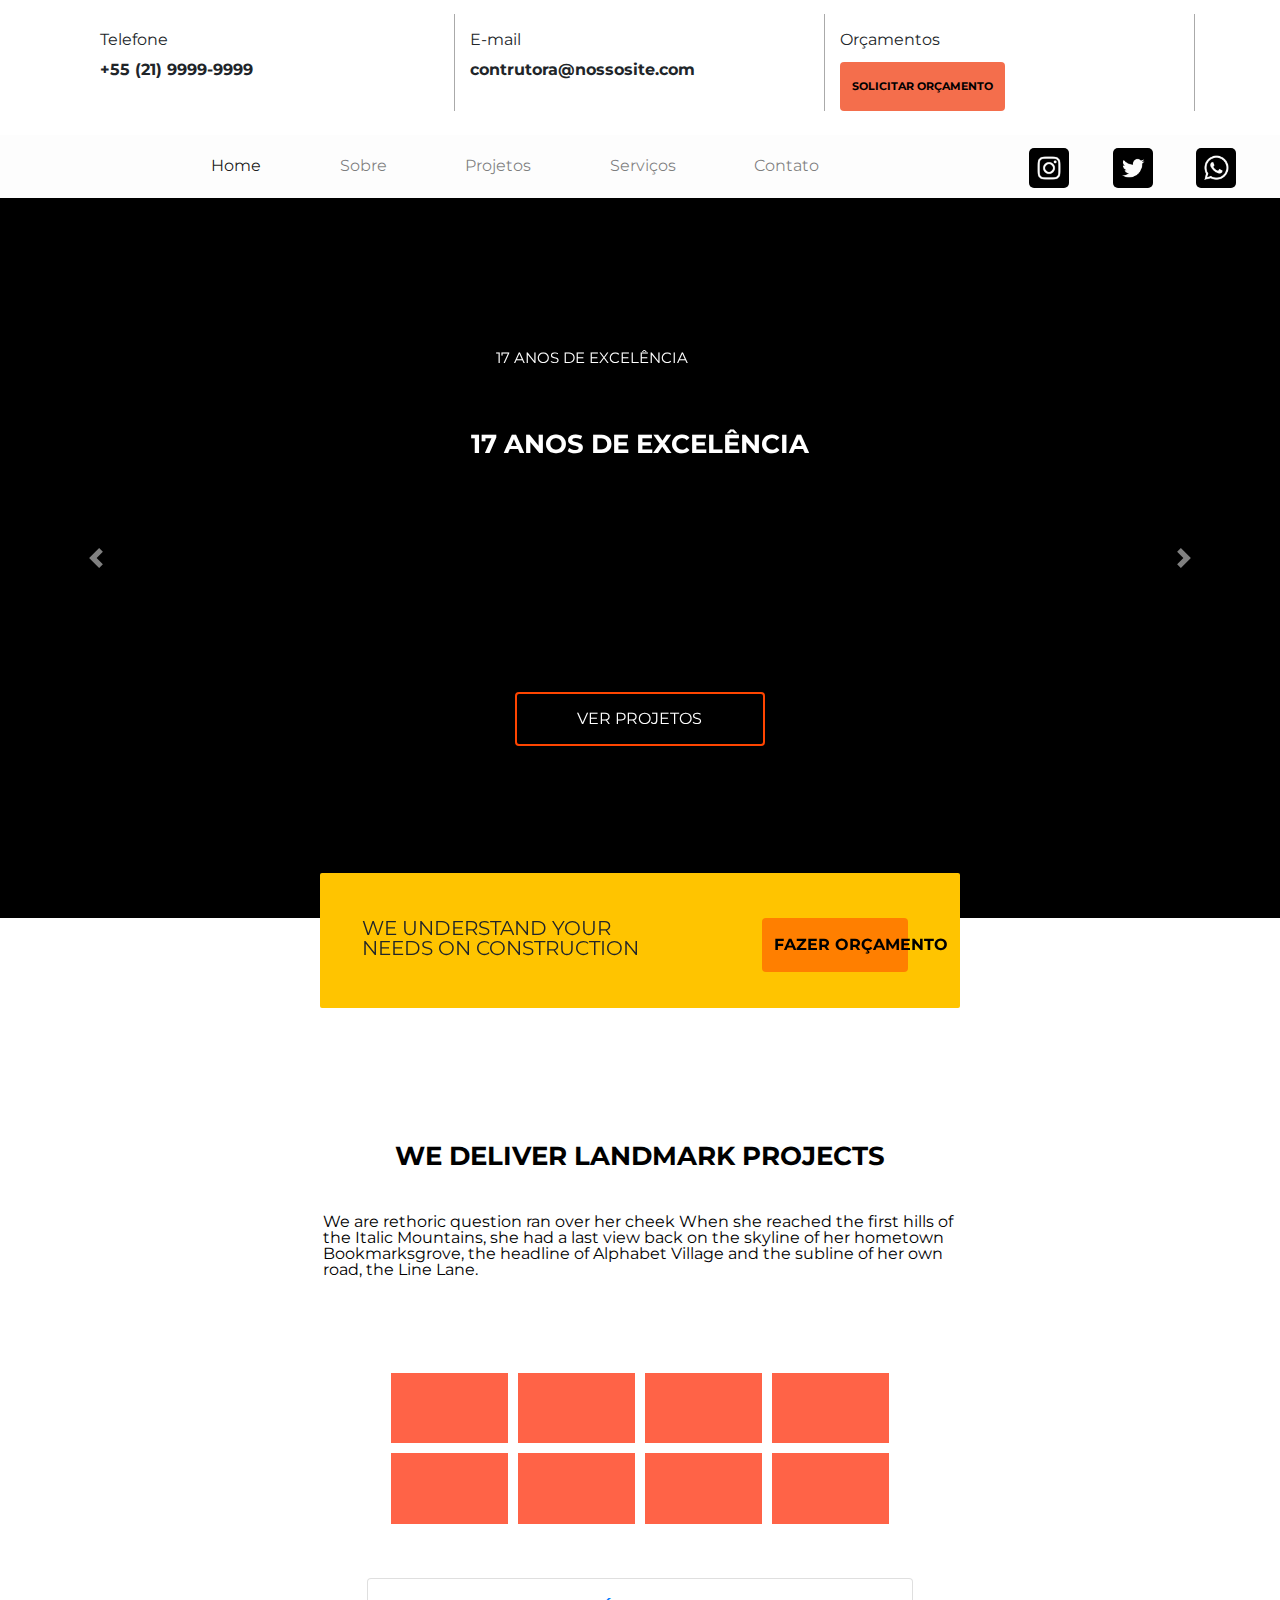
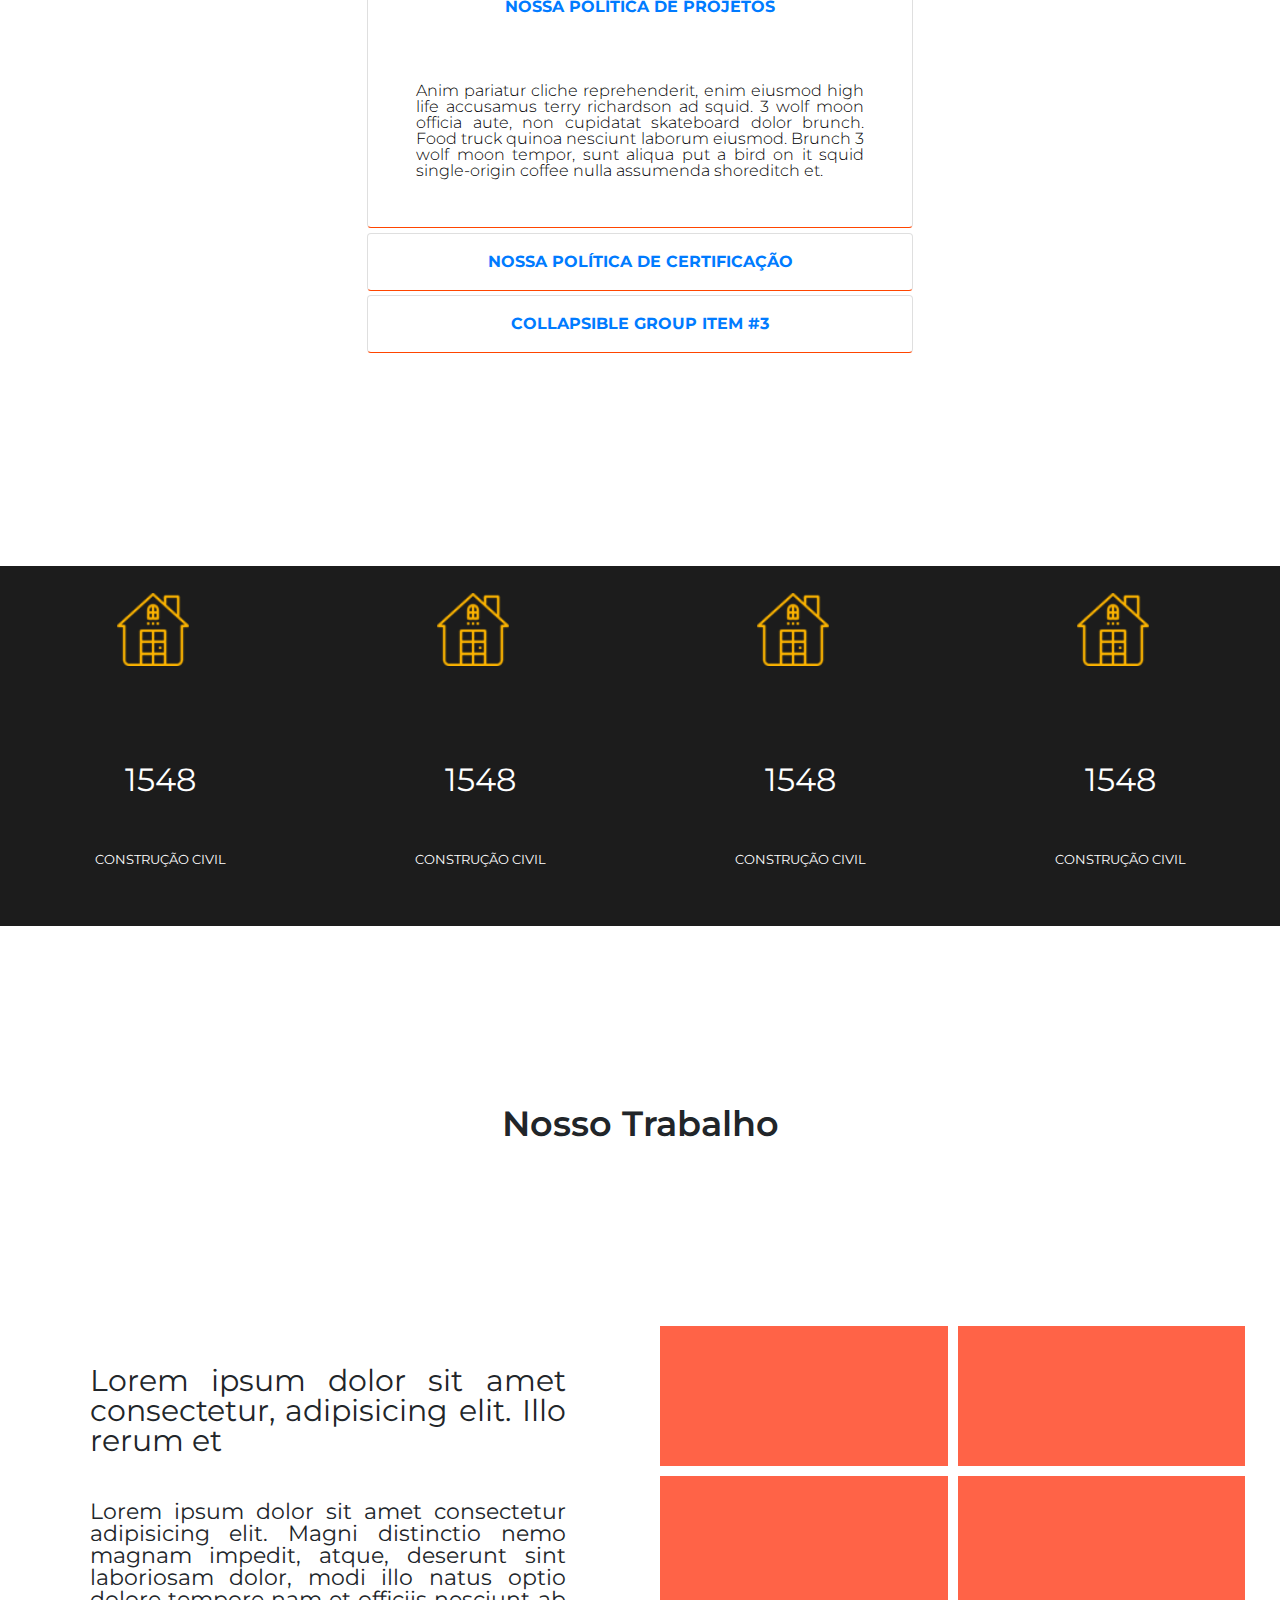
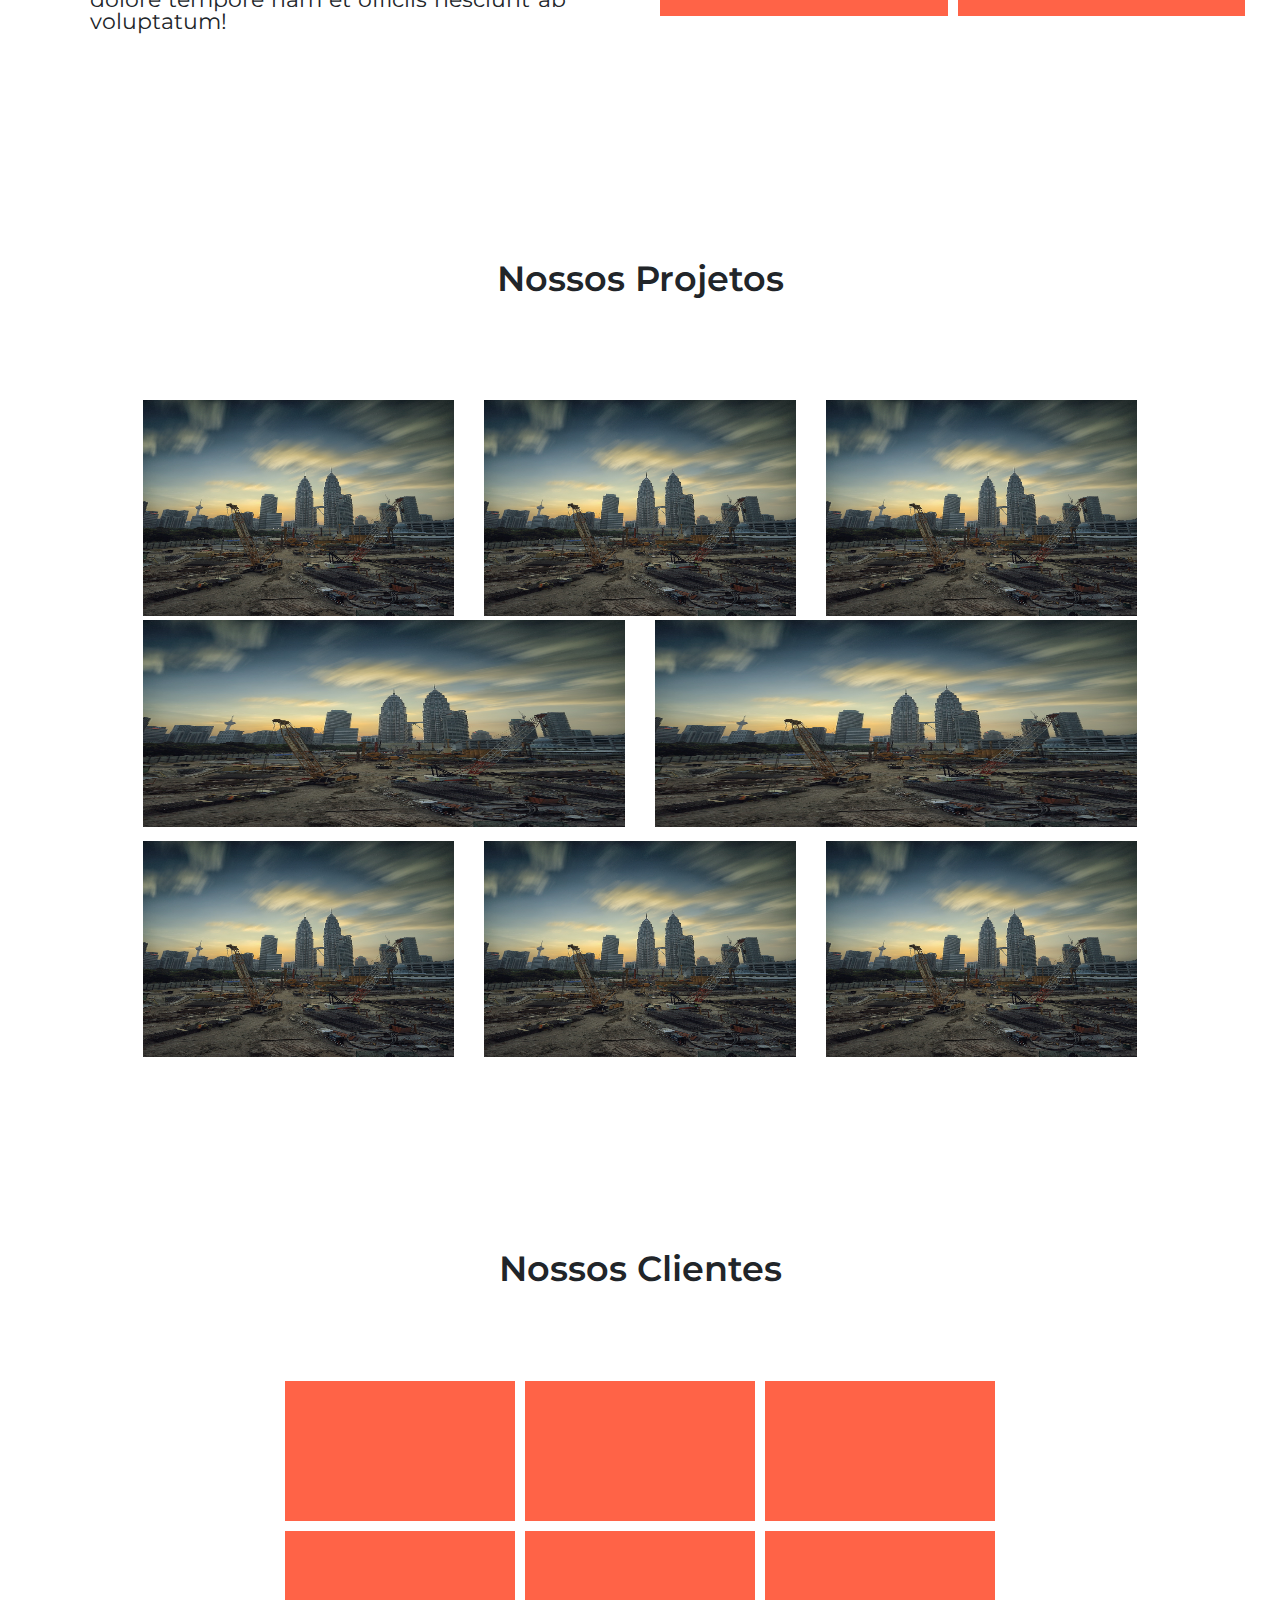
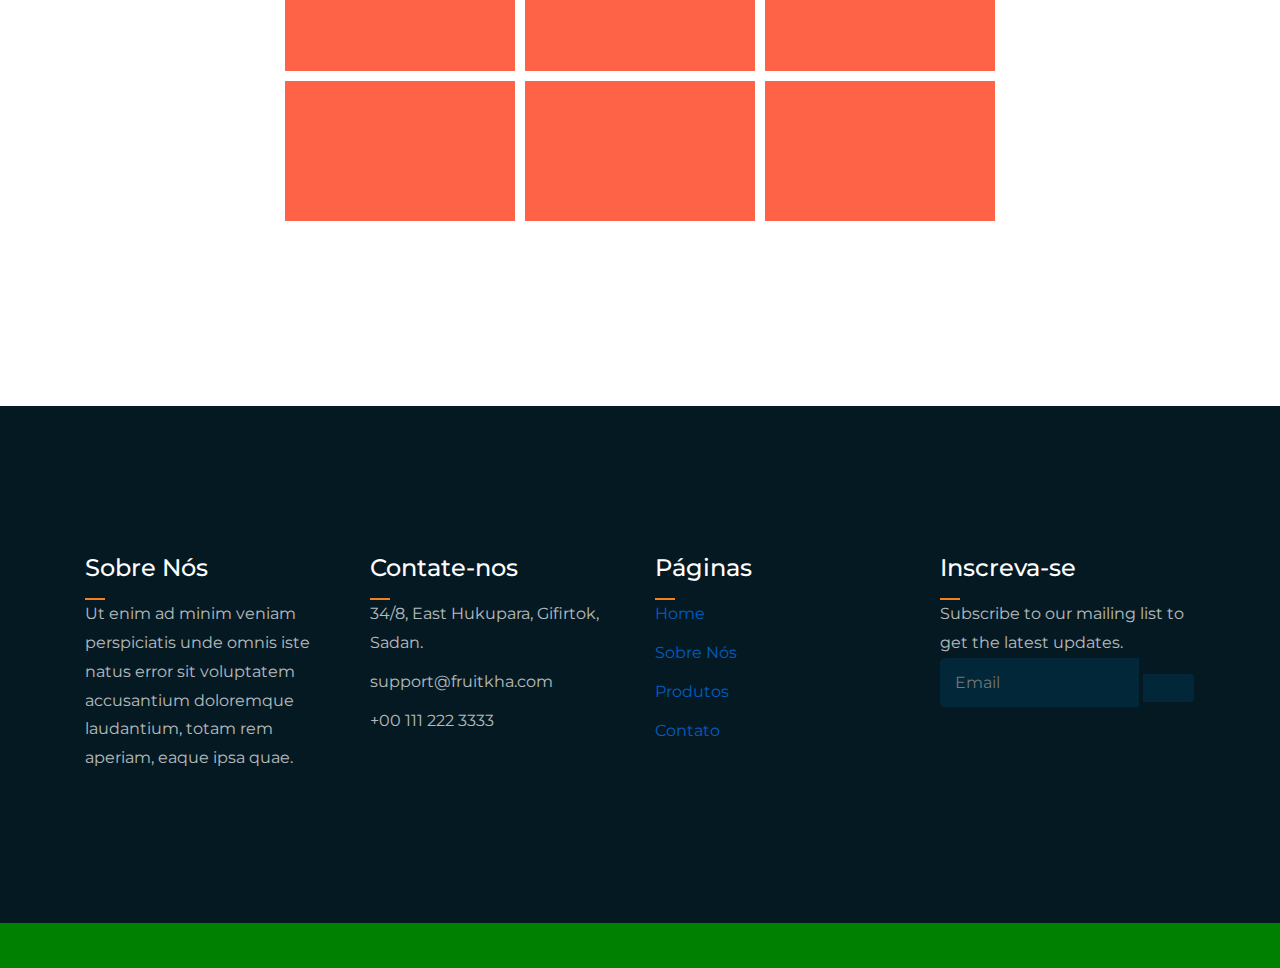
==== index.html @ b6933c5d "feat: grid work" ====
<!doctype html>
<html lang="en">
  <head>
    <!-- Required meta tags -->
    <meta charset="utf-8">
    <meta name="viewport" content="width=device-width, initial-scale=1, shrink-to-fit=no">

    <!-- Bootstrap CSS -->
    <link rel="stylesheet" href="https://cdn.jsdelivr.net/npm/bootstrap@4.0.0/dist/css/bootstrap.min.css" integrity="sha384-Gn5384xqQ1aoWXA+058RXPxPg6fy4IWvTNh0E263XmFcJlSAwiGgFAW/dAiS6JXm" crossorigin="anonymous">
    <link rel="stylesheet" href="./style.css">

    <title>Index</title>
  </head>
  <body>

    <!-- head -->
    <section id="head">
        <div class="container">
           <div class="col-lg-4"> 
                <div class="row">
                    <h4>Telefone</h4>
                </div>
                <div class="row">
                  <h5>+55 (21) 9999-9999</h5> 
                </div>
           </div>
            <div class="col-lg-4"> 
                <div class="row">
                    <h4>E-mail</h4>
                </div>
                <div class="row">
                   <h5>contrutora@nossosite.com</h5>
                </div>
            </div>
            <div class="col-lg-4"> 
                <div class="row">
                    <h4>Orçamentos</h4>
                </div>
                <div class="row">
                    <button type="button" class="btn btn-outline-danger">SOLICITAR ORÇAMENTO</button>
                </div>
            </div>
    </div>
    </section>

    <!-- navbar  -->
    <section id="navbar">
        <nav class="navbar navbar-expand-lg navbar-light ">
            <button class="navbar-toggler" type="button" data-toggle="collapse" data-target="#navbarTogglerDemo01" aria-controls="navbarTogglerDemo01" aria-expanded="false" aria-label="Toggle navigation">
              <span class="navbar-toggler-icon"></span>
            </button>
            <div class="collapse navbar-collapse" id="navbarTogglerDemo01">
              
              <ul class="navbar-nav mr-auto mt-2 mt-lg-0">
                <li class="nav-item active">
                  <a class="nav-link" href="#">Home <span class="sr-only">(current)</span></a>
                </li>
                <li class="nav-item">
                  <a class="nav-link" href="#">Sobre</a>
                </li>

                <li class="nav-item">
                    <a class="nav-link" href="#">Projetos</a>
                </li>

                <li class="nav-item">
                    <a class="nav-link" href="#">Serviços</a>
                </li>

                <li class="nav-item">
                    <a class="nav-link" href="#">Contato</a>
                </li>
                
              </ul>
                <ul class="redes">
                    <div class="col-4">
                        <img src="./instagram.png" alt="">
                    </div>
                    <div class="col-4">
                        <img src="./twitter.png" alt="">
                    </div>
                    <div class="col-4">
                        <img src="./whatsapp.png" alt="">
                    </div>
              </ul>
             
            </div>
          </nav>
    </section>

    <script src="./navbar-to-top.js"></script> 

    <!-- slider home -->
        <div id="carouselExampleControls" class="carousel slide" data-ride="carousel">
            <div class="carousel-inner">
              <div class="carousel-item active">
                <div class="container">
                    <div class="col-12">
                        <div class="text" data-aos="fade-right">
                            <h2>17 ANOS DE EXCELÊNCIA</h2>
                        </div>
                    </div>
                    <div class="col-12">
                        <div class="text">
                            <h1>17 ANOS DE EXCELÊNCIA</h1>
                        </div>
                    </div>
                    <div class="col-12">
                        <button type="button" class="btn btn-outline-danger">VER  PROJETOS</button>
                    </div>
                </div>
                <img class="d-block" src="./back-black.jpeg" alt="First slide">
                
              </div>
              <div class="carousel-item">
                
                <div class="container">
                    <div class="col-12">
                        <div class="text">
                            <h2>17 ANOS DE EXCELÊNCIA</h2>
                        </div>
                    </div>
                    <div class="col-12">
                        <div class="text">
                            <h1>17 ANOS DE EXCELÊNCIA</h1>
                        </div>
                    </div>
                    <div class="col-12">
                        <button type="button" class="btn btn-outline-danger">VER  PROJETOS</button>
                    </div>
                </div>
                <img class="d-block" src="./back-black.jpeg" alt="First slide">
              </div>
              <div class="carousel-item">
                
                <div class="container">
                    <div class="col-12">
                        <div class="text" data-aos="fade-right">
                            <h2>17 ANOS DE EXCELÊNCIA</h2>
                        </div>
                    </div>
                    <div class="col-12">
                        <div class="text" data-aos="fade-right">
                            <h1>17 ANOS DE EXCELÊNCIA</h1>
                        </div>
                    </div>
                    <div class="col-12">
                        <button type="button" class="btn btn-outline-danger">VER  PROJETOS</button>
                    </div>
                </div>
                <img class="d-block" src="./back-black.jpeg" alt="First slide">
                
                
                
              </div>
            </div>
            <a class="carousel-control-prev" href="#carouselExampleControls" role="button" data-slide="prev">
              <span class="carousel-control-prev-icon" aria-hidden="true"></span>
              <span class="sr-only">Previous</span>
            </a>
            <a class="carousel-control-next" href="#carouselExampleControls" role="button" data-slide="next">
              <span class="carousel-control-next-icon" aria-hidden="true"></span>
              <span class="sr-only">Next</span>
            </a>

            <div class="container-md">
                <div class="col-8">
                    <h3>WE UNDERSTAND YOUR NEEDS ON CONSTRUCTION</h3>
                </div>
                <div class="col-4">
                    <button type="button" class="btn btn-outline-danger">FAZER ORÇAMENTO</button>
                </div>
            </div>
        </div>

    <!-- about company -->
    <section id="about-company">

        <div class="container">
            <div class="container-md">
                <div class="col-12">
                    <h2>WE DELIVER LANDMARK PROJECTS</h2>
                </div>
                <div class="col-12">
                    <h4>We are rethoric question ran over her cheek When she reached the first
                         hills of the Italic Mountains, she had a last view back on the skyline 
                         of her hometown Bookmarksgrove, the headline of Alphabet Village and the 
                         subline of her own road, the Line Lane.</h4>
                </div>

                <div class="col-12">
                    <div>
                        <section class="grid grid-template-rows-1">
                            <div class="item">
                                <h2>Lorem Ipsum</h2>
                            </div>
                            <div class="item">
                               
                            </div>
                            <div class="item">
                               
                            </div>
                            <div class="item">
                               
                            </div>
                            <div class="item">
                               
                            </div>
                            <div class="item">
                               
                            </div>
                            <div class="item">
                               
                            </div>
                            <div class="item">
                               
                            </div>
    
                        </section>
                        </div>
                </div>
            </div>
            <div class="row">
                <div class="col-lg-9 mx-auto">
                  
                  <div id="accordionExample" class="accordion shadow">
            
                    <div class="card">
                      <div id="headingOne" class="card-header shadow-sm border-0">
                        <h6 class="mb-0 font-weight-bold"><a href="#" data-toggle="collapse" data-target="#collapseOne" aria-expanded="true" aria-controls="collapseOne" class="d-block position-relative text-uppercase collapsible-link py-2">Nossa Política de Projetos</a></h6>
                      </div>
                      <div id="collapseOne" aria-labelledby="headingOne" data-parent="#accordionExample" class="collapse show">
                        <div class="card-body p-5">
                          <p class="font-weight-light m-0">Anim pariatur cliche reprehenderit, enim eiusmod high life accusamus terry richardson ad squid. 3 wolf moon officia aute, non cupidatat skateboard dolor brunch. Food truck quinoa nesciunt laborum eiusmod. Brunch 3 wolf moon tempor, sunt aliqua put a bird on it squid single-origin coffee nulla assumenda shoreditch et.</p>
                        </div>
                      </div>
                    </div>
            
                    
                    <div class="card">
                      <div id="headingTwo" class="card-header shadow-sm border-0">
                        <h6 class="mb-0 font-weight-bold"><a href="#" data-toggle="collapse" data-target="#collapseTwo" aria-expanded="false" aria-controls="collapseTwo" class="d-block position-relative collapsed  text-uppercase collapsible-link py-2">Nossa Política de Certificação</a></h6>
                      </div>
                      <div id="collapseTwo" aria-labelledby="headingTwo" data-parent="#accordionExample" class="collapse">
                        <div class="card-body p-5">
                          <p class="font-weight-light m-0">Anim pariatur cliche reprehenderit, enim eiusmod high life accusamus terry richardson ad squid. 3 wolf moon officia aute, non cupidatat skateboard dolor brunch. Food truck quinoa nesciunt laborum eiusmod. Brunch 3 wolf moon tempor, sunt aliqua put a bird on it squid single-origin coffee nulla assumenda shoreditch et.</p>
                        </div>
                      </div>
                    </div>
            
                    
                    <div class="card">
                      <div id="headingThree" class="card-header shadow-sm border-0">
                        <h6 class="mb-0 font-weight-bold"><a href="#" data-toggle="collapse" data-target="#collapseThree" aria-expanded="false" aria-controls="collapseThree" class="d-block position-relative collapsed  text-uppercase collapsible-link py-2">Collapsible Group Item #3</a></h6>
                      </div>
                      <div id="collapseThree" aria-labelledby="headingThree" data-parent="#accordionExample" class="collapse">
                        <div class="card-body p-5">
                          <p class="font-weight-light m-0">Anim pariatur cliche reprehenderit, enim eiusmod high life accusamus terry richardson ad squid. 3 wolf moon officia aute, non cupidatat skateboard dolor brunch. Food truck quinoa nesciunt laborum eiusmod. Brunch 3 wolf moon tempor, sunt aliqua put a bird on it squid single-origin coffee nulla assumenda shoreditch et.</p>
                        </div>
                      </div>
                    </div>
            
                  </div>
                </div>
        </div>
    </section>

    <!-- numbers of projects -->
    <section id="number-projects">
        <div class="col-3">
            <div class="imagem">
                <img src="./fact1.png" alt="">
            </div>
            <div class="row">
                <h2>1548</h2>
            </div>
            <div class="row">
                <h3>CONSTRUÇÃO CIVIL</h3>
            </div>
        </div>
        <div class="col-3">
            <div class="imagem">
                <img src="./fact1.png" alt="">
            </div>
            <div class="row">
                <h2>1548</h2>
            </div>
            <div class="row">
                <h3>CONSTRUÇÃO CIVIL</h3>
            </div>
        </div>
        <div class="col-3">
            <div class="imagem">
                <img src="./fact1.png" alt="">
            </div>
            <div class="row">
                <h2>1548</h2>
            </div>
            <div class="row">
                <h3>CONSTRUÇÃO CIVIL</h3>
            </div>
        </div>
        <div class="col-3">
            <div class="imagem">
                <img src="./fact1.png" alt="">
            </div>
            <div class="row">
                <h2>1548</h2>
            </div>
            <div class="row">
                <h3>CONSTRUÇÃO CIVIL</h3>
            </div>
        </div>
    </section>

     <!-- our work -->
     <section id="work">
        <div class="title text-center">
            <h2>Nosso Trabalho</h2>
        </div>
        
        <div class="col-12">
            <div class="col-6">
                <h2>Lorem ipsum dolor sit amet consectetur, adipisicing elit. Illo rerum et</h2>
                <h3>Lorem ipsum dolor sit amet consectetur adipisicing elit. Magni distinctio nemo magnam impedit, atque, deserunt sint laboriosam dolor, modi illo natus optio dolore tempore nam et officiis nesciunt ab voluptatum!</h3>
            </div>
            <div class="col-6">
                <div>
                    <section class="grid grid-template-rows-1">
                        <div class="item"></div>
                        <div class="item"></div>
                        <div class="item"></div>
                        <div class="item"></div>

                    </section>
                    </div>
        
            </div>
            
        </div>

    </section>

     <!-- portfolio projects -->
     <section id="portfolio-projects">
        <div class="title text-center">
            <h2>Nossos Projetos</h2>
        </div>
        <div class="container-md-12">
            <div class="box">
                <div class="col-4">
                    <img src="./construcao-3.jpg" alt="">
                </div>
                <div class="col-4"><img src="./construcao-3.jpg" alt=""></div>
                <div class="col-4"><img src="./construcao-3.jpg" alt=""></div>
            </div>
            <div class="box">
                <div class="col-6">
                    <img src="./construcao-3.jpg" alt="">
                </div>
                <div class="col-6">
                    <img src="./construcao-3.jpg" alt="">
                </div>
            </div>
            <div class="box">
                <div class="col-4"><img src="./construcao-3.jpg" alt=""></div>
                <div class="col-4"><img src="./construcao-3.jpg" alt=""></div>
                <div class="col-4"><img src="./construcao-3.jpg" alt=""></div>
            </div>
        </div>
    </section>

    <!-- clients -->
    <section id="clients">
        <div class="title text-center">
            <h2>Nossos Clientes</h2>    
        </div>
       
        <div>
            <section class="grid grid-template-rows-1">
                <div class="item"></div>
                <div class="item"></div>
                <div class="item"></div>
                <div class="item"></div>
                <div class="item"></div>
                <div class="item"></div>
                <div class="item"></div>
                <div class="item"></div>
                <div class="item"></div>
            </section>
            </div>

    </section>

    <!-- footer -->
    <div class="footer-area">
		<div class="container">
			<div class="row">
				<div class="col-lg-3 col-md-6">
					<div class="footer-box about-widget">
						<h2 class="widget-title">Sobre Nós</h2>
						<p>Ut enim ad minim veniam perspiciatis unde omnis iste natus error sit voluptatem accusantium doloremque laudantium, totam rem aperiam, eaque ipsa quae.</p>
					</div>
				</div>
				<div class="col-lg-3 col-md-6">
					<div class="footer-box get-in-touch">
						<h2 class="widget-title">Contate-nos</h2>
						<ul>
							<li>34/8, East Hukupara, Gifirtok, Sadan.</li>
							<li>support@fruitkha.com</li>
							<li>+00 111 222 3333</li>
						</ul>
					</div>
				</div>
				<div class="col-lg-3 col-md-6">
					<div class="footer-box pages">
						<h2 class="widget-title">Páginas</h2>
						<ul>
							<li><a href="index.html">Home</a></li>
							<li><a href="about.html">Sobre Nós</a></li>
							<li><a href="services.html">Produtos</a></li>
							<li><a href="contact.html">Contato</a></li>
						</ul>
					</div>
				</div>
				<div class="col-lg-3 col-md-6">
					<div class="footer-box subscribe">
						<h2 class="widget-title">Inscreva-se</h2>
						<p>Subscribe to our mailing list to get the latest updates.</p>
						<form action="index.html">
							<input type="email" placeholder="Email">
							<button type="submit"><i class="fas fa-paper-plane"></i></button>
						</form>
					</div>
				</div>
			</div>
		</div>
	</div>

    <!-- copyright -->
    <section id="copyright">

    </section>


    <script src="https://code.jquery.com/jquery-3.2.1.slim.min.js" integrity="sha384-KJ3o2DKtIkvYIK3UENzmM7KCkRr/rE9/Qpg6aAZGJwFDMVNA/GpGFF93hXpG5KkN" crossorigin="anonymous"></script>
    <script src="https://cdn.jsdelivr.net/npm/popper.js@1.12.9/dist/umd/popper.min.js" integrity="sha384-ApNbgh9B+Y1QKtv3Rn7W3mgPxhU9K/ScQsAP7hUibX39j7fakFPskvXusvfa0b4Q" crossorigin="anonymous"></script>
    <script src="https://cdn.jsdelivr.net/npm/bootstrap@4.0.0/dist/js/bootstrap.min.js" integrity="sha384-JZR6Spejh4U02d8jOt6vLEHfe/JQGiRRSQQxSfFWpi1MquVdAyjUar5+76PVCmYl" crossorigin="anonymous"></script>
  </body>
</html>
---- style.css ----
@import url('https://fonts.googleapis.com/css2?family=Montserrat:ital,wght@0,100;0,200;0,300;0,400;1,100;1,300&display=swap');

html, body, div, span, applet, object, iframe,
h1, h2, h3, h4, h5, h6, p, blockquote, pre,
a, abbr, acronym, address, big, cite, code,
del, dfn, em, img, ins, kbd, q, s, samp,
small, strike, b, sub, sup, tt, var,
b, u, i, center,
dl, dt, dd, ol, ul, li,
fieldset, form, label, legend,
table, caption, tbody, tfoot, thead, tr, th, td,
article, aside, canvas, details, embed,
figure, figcaption, footer, header, hgroup,
menu, nav, output, ruby, section, summary,
time, mark, audio, video {
	margin: 0;
	padding: 0;
	border: 0;
	font-size: 100%;
	font: inherit;
	vertical-align: baseline;
}
/* HTML5 display-role reset for older browsers */
article, aside, details, figcaption, figure,
footer, header, hgroup, menu, nav, section {
	display: block;
}
body {
    max-width: 100%;
	line-height: 1;
    font-family: 'Montserrat', sans-serif;
}
ol, ul {
	list-style: none;
}
blockquote, q {
	quotes: none;
}
blockquote:before, blockquote:after,
q:before, q:after {
	content: '';
	content: none;
}
table {
	border-collapse: collapse;
	border-spacing: 0;
}


/* HEAD */

#head {
    width: 100%;
    height: 15vh;
    background-color:white;
}
#head .container {
    width: 90%;
    height: 90%;

    position: relative;
    display: flex;
    
    margin-top: auto;
    margin-bottom: auto;
    margin-left: auto;
    margin-right: auto;

}
#head .container .col-lg-4 {
    text-align: center;
    display: inline-block;
    height: 80%;

    margin-top: 1.5vh;
    margin-bottom: 1.5vh;


    border-right: .1px solid rgba(3, 3, 3, 0.336);
}
#head .container .col-lg-4 .row {
    width: 100%;
    height: 50%;

    margin-left: auto;
    margin-right: auto;

}
#head .container .col-lg-4 .row h4{
    margin-top: 2vh;
}
#head .container .col-lg-4 .row h5{
    font-weight: bolder;
}
#head .container .col-lg-4 .row .btn{

    width:auto;
    font-size: 70%;
    background-color: rgba(240, 64, 20, 0.76);
    border: none;
    color: black;
    font-weight: bolder;
}
#head .container .col-lg-4 .row .btn:hover{

    background-color: rgba(240, 64, 20, 0.932);
    color: black;
}

@media (max-width:550px) {
    #head {
        height: 40vh;


    }
    #head .container {
        width: 100%;
        height: auto;
        display: inline-block;
        
        margin-left: 0vh;
        margin-right: 0vh;

    
    }
    #head .container .col-lg-4 {
        height: 60%;
        width: 90%;
        border: none;
        text-align: center;
        border-bottom: .5px solid rgba(0, 0, 0, 0.507) ;
    }
    #head .container .col-lg-4 .row h4{
        font-size: 16px;
    }
    #head .container .col-lg-4 .row h5{
        font-size: 14px;
        margin-top: 2vh;
        margin-bottom: 1vh;
    }
    #head .container .col-lg-4 .row .btn{
        margin-top: 2vh;
        margin-bottom: 2vh;
        font-size: 10px;

    }
}

/* END HEAD*/

/* NAVBAR*/

#navbar {
    width: 100%;
    height: 7vh;
    background-color: rgba(253, 253, 253, 0.945);
}

#navbar .navbar-nav {
    width: 50%;
    margin-left: auto;
    margin-right: auto;
    justify-content: space-between;
}

#navbar .collapse .redes {
    width: 20%;
    height: 5vh;
    cursor: pointer;
    display: flex;
}
#navbar .collapse .redes .col-4 {

    height: 5vh;

}
#navbar .collapse .redes .col-4 img {

    width: 40px;
    height: 40px;
    border-radius: 5px;
    margin-top: .5vh;
}
#navbar .collapse .redes .col-4 .nav-item ul  {

    font-weight: bolder;
    color: pink;
}


@media (max-width: 990px) {
    
    #navbar {
        width: 100%;
        height: 5vh;
        margin-top: 0vh;
    }
    #navbar .navbar-nav {
        width: 100%;
        height: 85vh;
        text-align: center;
        border-radius: 15px;
        background-color: rgba(0, 0, 0, 0.836);
        
    }
    #navbar .collapse .redes {
        width: 80%;
        margin-left: auto;
        margin-right: auto;
        margin-top: -2vh;
        border-radius: 5px;
        background-color: rgba(231, 65, 23, 0.63);
        color: white;
    }
    #navbar .collapse .redes img {
        margin-left: 2vh;
    }
    #navbar .collapse .nav-item a {
        margin-top: 4vh;
        margin-bottom: 2vh;
        color: white;
    }
}

/* END NAVBAR*/

/* SLIDER HOME */


#carouselExampleControls {
    width: 100%;
    height: 80vh;
    margin-top: 0vh;


}
#carouselExampleControls .container-md {
    width: 50%;
    height: 15vh;
    margin-top: -5vh;
    margin-left: 25%;
    margin-right: auto;
    display: flex;

    border-radius: 2px;
    position: absolute;
    background-color: rgb(255, 196, 0);

}
#carouselExampleControls .container-md .col-8 h3{
    width: 80%;
    margin-top: 5vh;
    margin-left: 3vh;
    font-size: 20px;

}
#carouselExampleControls .carousel-inner {
    background-color: black;
}

#carouselExampleControls .carousel-inner .carousel-item {

    width: 100%;
    height: 80vh;
    background-color: rgba(0, 0, 0, 0.863);


}

#carouselExampleControls .carousel-inner .carousel-item img {
    width: 100%;
    height: 80vh;
    opacity: .5;
    z-index: 1;
}
#carouselExampleControls .carousel-inner .carousel-item .container {
    

    width: 90%;
    height: 35vh;
    margin-left: 5%;
    margin-right:5%;
    margin-top: 15vh;
    z-index: 2;

    display: inline;



}

#carouselExampleControls .carousel-inner .carousel-item .container .col-12 {
    height: 30%;
    width: 100%;

    margin-left: 0vh;
    margin-right: 0vh;

    border: 1px solid transparent;
    position: static;



}
#carouselExampleControls .carousel-inner .carousel-item .container .col-12 .text { 
    width: 100%;
    height: 100%;
    text-align: center;
    margin-left: 0%;
    margin-right: 0%;


}
#carouselExampleControls .carousel-inner .carousel-item .container .col-12 .text h2 { 
    font-size: 1.2vw;
    color: white;
    width: 90%;
    margin-left: 0%;

    text-align: center;
    margin-top: 15vh;
    position: absolute;
}
#carouselExampleControls .carousel-inner .carousel-item .container .col-12 .text h1 { 
    font-size: 2vw;
    color: white;
    font-weight: bolder;
    text-align: center;
    animation: fadeInLeft .8s;
}
#carouselExampleControls .carousel-inner .carousel-item .container .col-12 .btn { 
    
    width: 20%;
    height: 6vh;
    margin-left: 40%;
    margin-right: 40%;
    margin-top: 5vh;
    background-color: transparent;
    border: 2px solid orangered;
    color: rgb(255, 255, 255);
}
#carouselExampleControls .col-4 .btn { 
    
    width: 80%;
    height: 6vh;
    margin-left: 0%;
    margin-top: 5vh;
    background-color: rgba(255, 68, 0, 0.534);
    border: none;
    color: rgb(0, 0, 0);
    font-weight: bolder;
}
#carouselExampleControls .col-4 .btn:hover { 
    
    background-color: rgba(255, 68, 0, 0.938);
    transition: .4s ease;
    border: none;
    color: rgb(0, 0, 0);
    font-weight: bolder;
}
#carouselExampleControls .carousel-inner .carousel-item .container .col-12 .btn:hover { 
    

    background-color: rgba(255, 68, 0, 0.781);
    transition: .4s ease-in-out;
    border: none;
    color: black;
    font-weight: bold;
}

@media (max-width:550px) {
    #carouselExampleControls .carousel-inner .carousel-item .container .col-12 .text h2 { 
        font-size: 3vw;

    }
    #carouselExampleControls .carousel-inner .carousel-item .container .col-12 .text h1 { 
        font-size: 5vw;

    }
    #carouselExampleControls .carousel-inner .carousel-item .container {
        margin-left: 10%;
        margin-right: 10%;
    }
    #carouselExampleControls .carousel-inner .carousel-item .container .col-12 .btn { 
    
        width: 80%;
        height: 4vh;
        margin-left: 10%;
        margin-right: 10%;
    }
    #carouselExampleControls .container-md {
        width: 90%;
        height: 15vh;
        margin-top: -5vh;
        margin-left: 5%;
        margin-right: 5%;
    }

    #carouselExampleControls .container-md .col-8 h3{
        font-size: 4vw;
        width: 90%;

    
    }
    #carouselExampleControls .col-4 .btn { 
    
        margin-left: 0vh;
        width: 100%;
        font-size: 1.7vw;
    }
    
}

@keyframes fadeInLeft {
    0% {
       opacity: 1;
       transform: translateX(-350px);
    }
    100% {
       opacity: 1;
       transform: translateX(0);
    }
 }   

 
/* END SLIDER HOME */


/* ABOUT COMPANY */
#about-company {
    width: 100%;
    height: auto;
    margin-top: 25vh;
    padding-bottom: 10px;
    position: relative;

}
#about-company .container {
    width: 60%;
    height: auto;
    margin-top: 15vh;


    margin-left: auto;
    margin-right: auto;
    padding-bottom: 5px;
    margin-bottom: 2vh;

}
#about-company .container .container-md {
    width: 90%;
    height: auto;
    margin-left: auto;
    margin-right: auto;

}
#about-company .container .container-md .col-12 {
   color: rgb(0, 0, 0);
   margin-top: 5vh;

}

#about-company .container .container-md .col-12 h2 {
    font-size: 2vw;
    width: 100%;
    margin-left: auto;
    margin-right: auto;
    margin-top: 10vh;
    text-align: center;
    color: rgb(0, 0, 0);
    font-weight: bolder;
}
#about-company .container .container-md .col-12 h3 {
    margin-top: 10vh;
    cursor: pointer;
    width: 20%;
    padding: 10px;
}
#about-company .container .container-md .col-12 h3:hover {
    width: 15%;
    height: 4vh;
    transition: .4s ease-in-out;
    font-weight: bolder;
    border-radius: 10px;
    background-color: rgba(0, 0, 0, 0.733);

    color: rgb(255, 255, 255);
}

 #about-company .container .row {
    margin-top: 5vh;
    margin-bottom: 5vh;
 }

 #about-company .container .row .card {
    background-color: transparent;
    border-bottom: 1px solid orangered;
    margin-top: .5vh;
    text-align: center;
    color: black;
 }
 #about-company .container .row .card:hover {
    background-color: orangered;
    transition: .4s ease-in-out;
 }
 #about-company .container .row .card h6 {
    color: black;
 }
 #about-company .container .row .card .card-header {
    color: rgba(165, 10, 10, 0.795);
    background-color: transparent;
 }
 #about-company .container .row .card p {
     font-size: 16px;
     text-align: justify;
     color: rgb(0, 0, 0);
 }

#about-company .grid {
	display: grid;
    width: 100%;
	grid-template-columns: 5fr 5fr 5fr 5fr;

}

#about-company .grid-template-rows-1 {
	grid-template-rows: 50% 50%;
}


/* Grid Item */
#about-company .item {
	margin: 5px;
	background: tomato;
	text-align: center;
	font-size: 1.5em;
}

#about-company .grid {

	max-width: 80vh;
    width: 80%;
	margin: 0 auto;
    margin-top: 10vh;
    margin-left: 10%;
    margin-right: 10%;

}




/* END ABOUT COMPANY */


/* NUMBER PROJECTS */
#number-projects {
    width: 100%;
    height: 50vh;
    margin-top: 10vh;

    display: flex;
}
#number-projects .col-3 {

    margin-top: 5vh;
    height: 40vh;


    display: inline-block;
    cursor: pointer;
    background-color: rgba(0, 0, 0, 0.89);
}
#number-projects .col-3:hover {

    background-color: rgba(0, 0, 0, 0.911);
}
#number-projects .col-3 .imagem {
    
    width: 100%;

    height: 50%;

}
#number-projects .col-3 .imagem img {
    
    margin-left:35%;
    margin-right: 35%;
    margin-top: 3vh;
    width: 25%;
}
#number-projects .col-3 .row {
    
    height: 25%;

}
#number-projects .col-3 .row h2 {
    

    width: 80%;
    font-size: 2.5vw;
    margin-top: 2vh;
    margin-left: auto;
    margin-right: auto;
    text-align: center;
    color: white;

}
#number-projects .col-3 .row h3 {
    width: 80%;

    font-size: 1vw;
    margin-top: 2vh;
    color: white;
    margin-left: auto;
    margin-right: auto;
    text-align: center;

}

@media (max-width: 750px) {
    #number-projects .col-3 .imagem img {

        width: 60%;
        margin-left: 20%;
        margin-right: 20%;
    }

    #number-projects .col-3 .row h2 {
        
        font-size: 3.5vw;
    
    }
    #number-projects .col-3 .row h3 {
        font-size: 1.5vw;
    
    }
    
}
@media (max-width: 550px) {
    #number-projects .col-3 .imagem img {

        width: 80%;
        margin-left:10%;
        margin-right: 10%;
        margin-top: 5vh;
    }

    #number-projects .col-3 .row h2 {
        
        font-size: 4.5vw;
    
    }
    #number-projects .col-3 .row h3 {
        font-size: 2.5vw;
    
    }
    
}
/* END NUMBER PROJECTS */


/* OUR WORK */
#work {
    width: 100%;
    height: auto;
    margin-top: 15vh;

}
 .title h2 {
    font-size: 35px;
    font-weight: 600;
}

#work .col-12 {
    margin-top: 10vh;
    height: 70vh;
    display: flex;

}
#work .col-12 .col-6 {
    height: 55vh;
    display: inline-block;

}
#work .col-12 .col-6 h2 {
    margin-left: auto;
    margin-right: auto;
    margin-top: 15vh;
    width: 80%;
    text-align: justify;
    font-size: 30px;

}#work .col-12 .col-6 h3 {
    margin-left: auto;
    margin-right: auto;
    margin-top: 5vh;
    width: 80%;
    text-align: justify;
    font-size: 22px;

}
#work .grid {
	display: grid;
	grid-template-columns: 1fr 1fr;
}

#work .grid-template-rows-1 {
	grid-template-rows: 150px 150px;
}


/* Grid Item */
#word .item {
	margin: 5px;
	background: tomato;
	text-align: center;
	font-size: 1.5em;
}

#work .grid {

	max-width: 80vh;
	margin: 0 auto;
    margin-top: 10vh;

}

@media (max-width:900px) {
    #work .col-12 .col-6 h2 {
        margin-top: 10vh;
        font-size: 4vw;
    
    }#work .col-12 .col-6 h3 {

        font-size: 2.5vw;
    
    }
}
@media (max-width:750px) {
    #work .col-12 .col-6 h2 {
        margin-top: 10vh;
        font-size: 4vw;
    
    }#work .col-12 .col-6 h3 {

        font-size: 2.5vw;
    
    }
}
/* END OUR WORK */

/* OUR WORK */
#portfolio-projects {
    width: 100%;
    height: 110vh;
    margin-top: 0vh;

}
#portfolio-projects .container-md-12 {
    width: 100%;
    height: 80vh;
    margin-top: 10vh;
    margin-left: auto;
    margin-right: auto;
    display: inline-block;

}
#portfolio-projects .container-md-12 .box {
    width: 80%;
    height: 30%;
    margin-top: .5vh;
    margin-left: auto;
    margin-right: auto;

    display: flex;

}
#portfolio-projects .container-md-12 .box img {
    width: 100%;
    height: 100%;
    cursor: pointer;
}
#portfolio-projects .container-md-12 .box .col-4 {
    height: 100%;
    margin-top: 1vh;
}
#portfolio-projects .container-md-12 .box .col-6 {

    margin-top: 1vh;
}
#portfolio-projects .container-md-12 .col-md-8 {

    height: 30vh;
}
#portfolio-projects .container-md-12 .col-md-8 img {
    width: 100%;
    height: 100%;
    cursor: pointer;
}
#portfolio-projects .container-md-12 .col-md-8 img:hover {
    position: relative;
    zoom: 1.5;
}
#portfolio-projects .container-md-12 .col-md-4{

    margin-top: 1vh;
    margin-left: 0vh;
    cursor: pointer;
    height: 30vh;
}
#portfolio-projects .container-md-12 .col-md-4 img{
    width: 100%;
    height: 100%;
    
}
#portfolio-projects .container-md-12 .col-4{
    margin-top: 1vh;
    margin-left: 0vh;

    height: 20vh;
}
#portfolio-projects .container-md-12 .col-4 img{
    width: 100%;
    height: 100%;
}
#portfolio-projects .container-md-12 .col-8{
    margin-top: 1vh;
    background-color: rgb(0, 255, 13);
    height: 20vh;
}

@media (max-width:550px) {
    #portfolio-projects {
        margin-top: 0vh;
    }
    #portfolio-projects .container-md-12 .col-md-8 img {

        width: 60%;
    }

}


/* END OUR WORK */

/* CLIENTS */
#clients {
    width: 100%;
    height: 60vh;
    margin-top: 0vh;

    display: inline;
}
.grid {
	display: grid;
	grid-template-columns: 1fr 1fr 1fr;
}

.grid-template-rows-1 {
	grid-template-rows: 150px 150px 150px;
}


/* Grid Item */
.item {
	margin: 5px;
	background: tomato;
	text-align: center;
	font-size: 1.5em;
}

.grid {

	max-width: 80vh;
	margin: 0 auto;
    margin-top: 10vh;

}

h1 {
	text-align: center;
	font-size: 1.25em;
	font-weight: normal;
}

#footer {

    margin-top: 20vh;
    width: 100%;
    height: 40vh;
    background-color: rgb(0, 0, 0);
}

#copyright {
    width: 100%;
    height: 5vh;
    background-color: green;
}


.single-logo-item img {
  max-width: 180px;
  margin: 0 auto;
}

.logo-carousel-section {
  background-color: #f5f5f5;
  padding: 50px 0;
}

.footer-area {
  background-color: #051922;
  margin-top: 20vh;
  color: #fff;
  padding: 150px 0;
}

h2.widget-title {
  font-size: 24px;
  font-weight: 500;
  position: relative;
  padding-bottom: 20px;
  color: #fff;
}

h2.widget-title:after {
  position: absolute;
  left: 0;
  bottom: 0;
  width: 20px;
  height: 2px;
  background-color: #F28123;
  content: "";
}

.footer-box p {
  color: #fff;
  opacity: 0.7;
  line-height: 1.8;
}

.footer-box ul {
  margin: 0;
  padding: 0;
  list-style: none;
}

.footer-box ul li {
  opacity: 0.7;
  margin-bottom: 10px;
  line-height: 1.8;
}

.footer-box ul li:last-child {
  margin-bottom: 0;
}

.footer-box.subscribe form input[type=email] {
  border: none;
  background-color: #012738;
  width: 78%;
  padding: 15px;
  border-top-left-radius: 5px;
  border-bottom-left-radius: 5px;
  color: #fff;
}

.footer-box.subscribe form button {
  width: 20%;
  border: none;
  background-color: #012738;
  color: #F28123;
  padding: 14px 0;
  border-top-right-radius: 3px;
  border-bottom-right-radius: 3px;
  cursor: pointer;
}

.footer-box.subscribe form button:focus {
  outline: none;
}

#sobre {
    width: 100%;
    height: 120vh;
    
}
#sobre .container{
    margin-top: 10vh;
    height: 100%;

    
}
#sobre .container .col-12{
    height: 40vh;

    
}
#sobre .container .col-12 .title{
    text-align: center;
    height: 10vh;

    
}
#sobre .container .col-12 h3{
    margin-left: auto;
    margin-right: auto;
    width: 80%;
    font-size: 16px;
    text-align: justify;
    
}
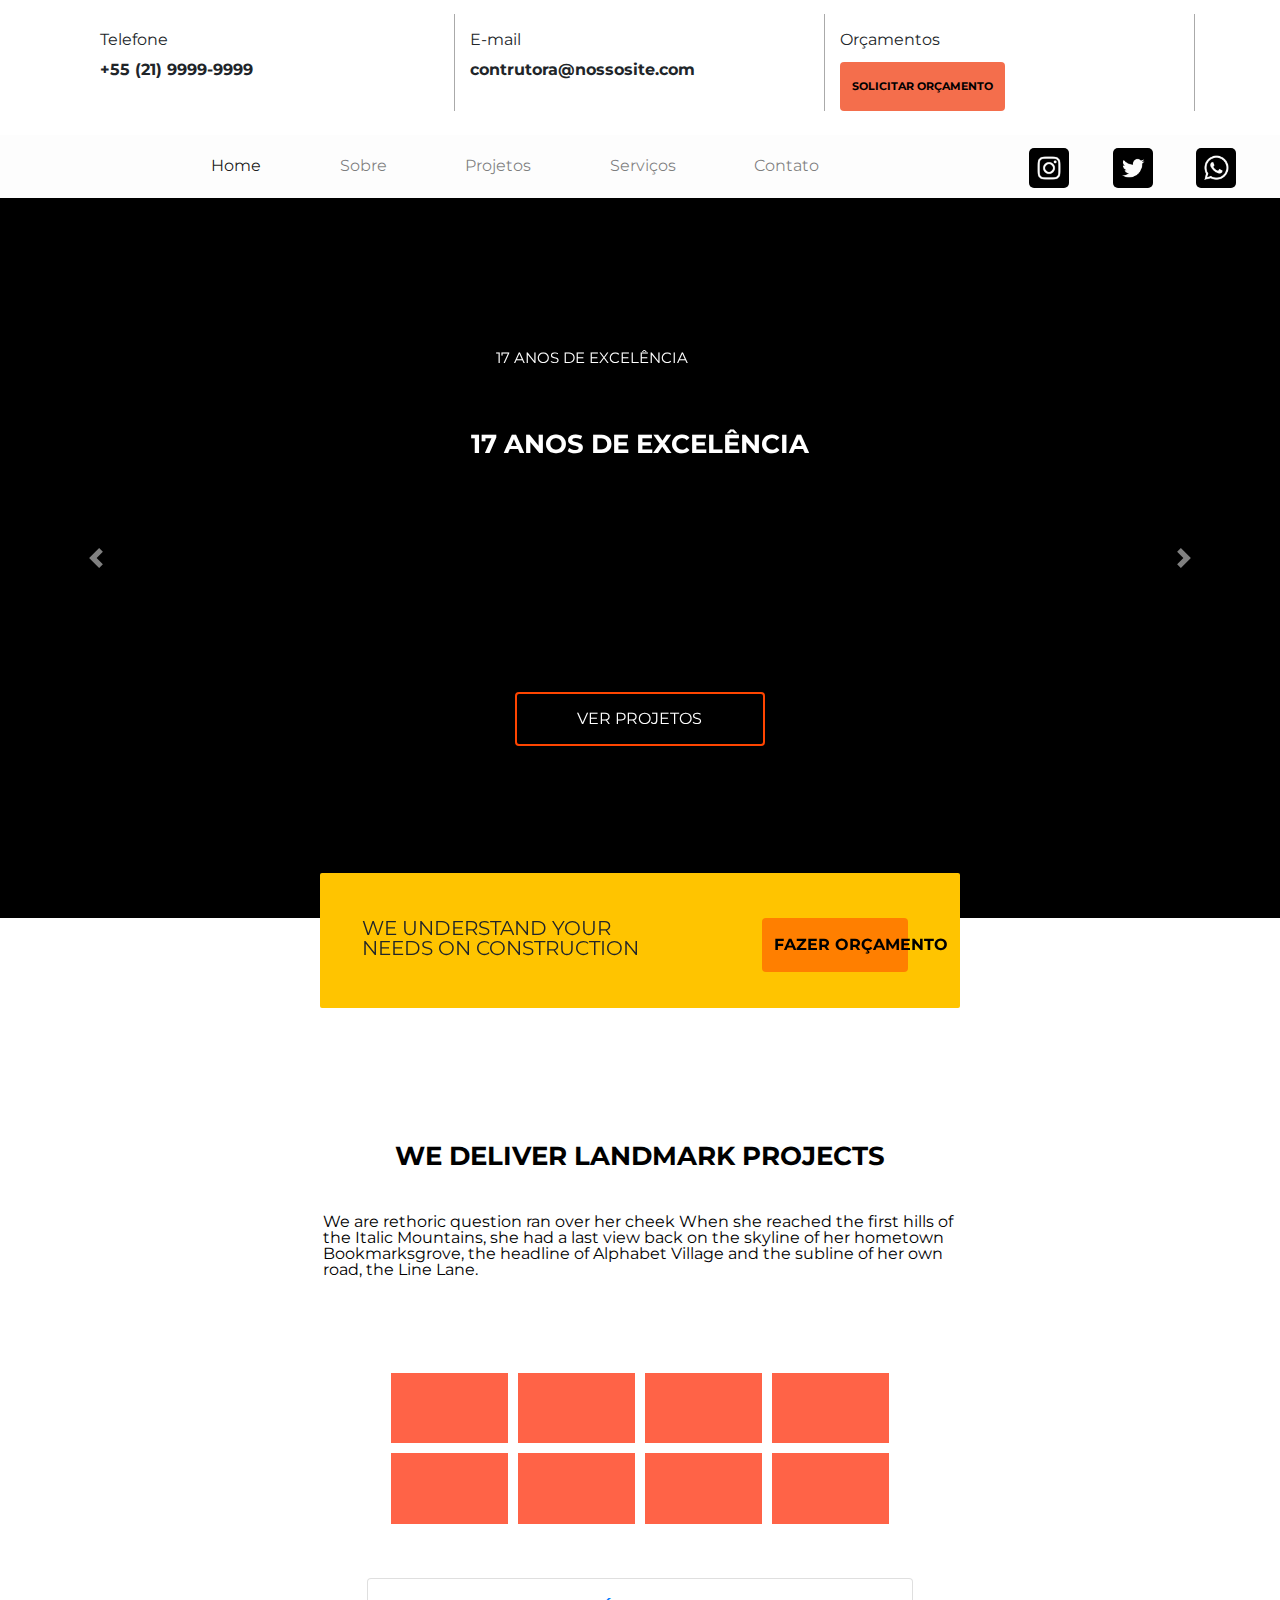
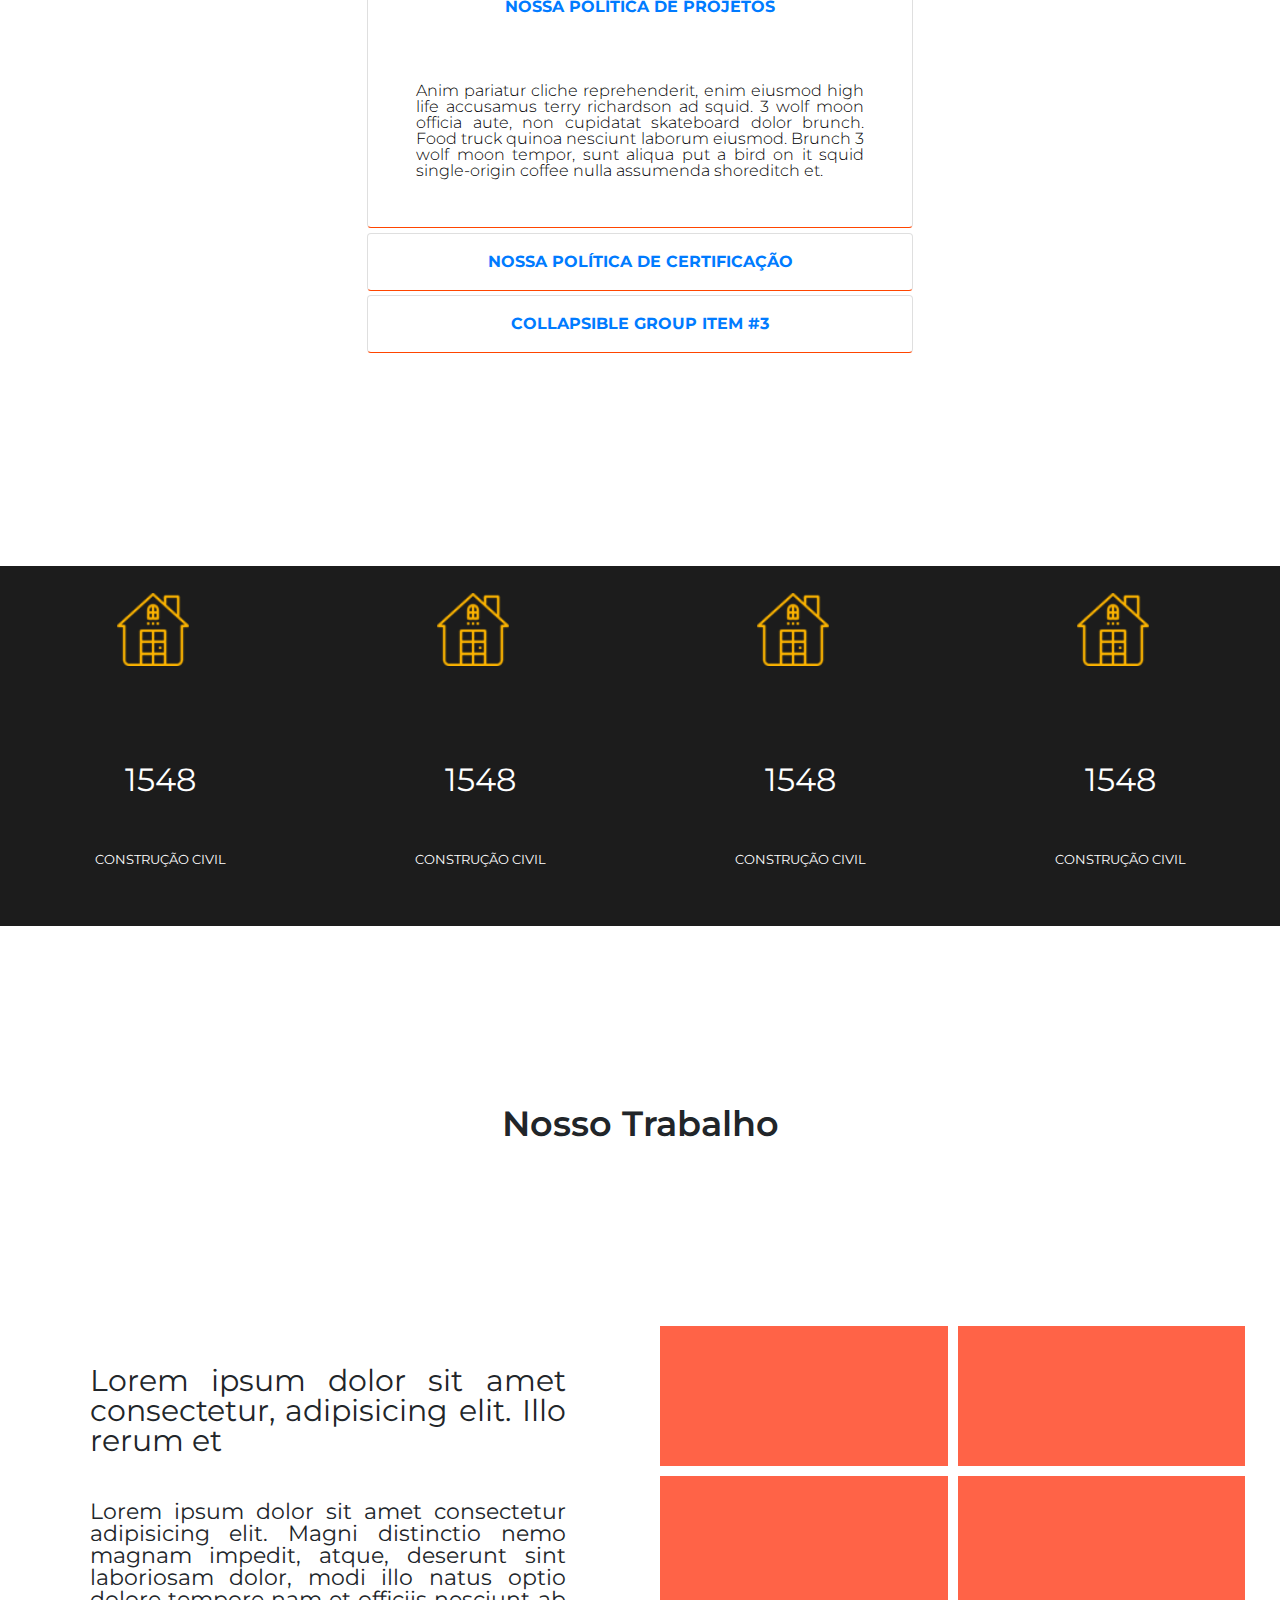
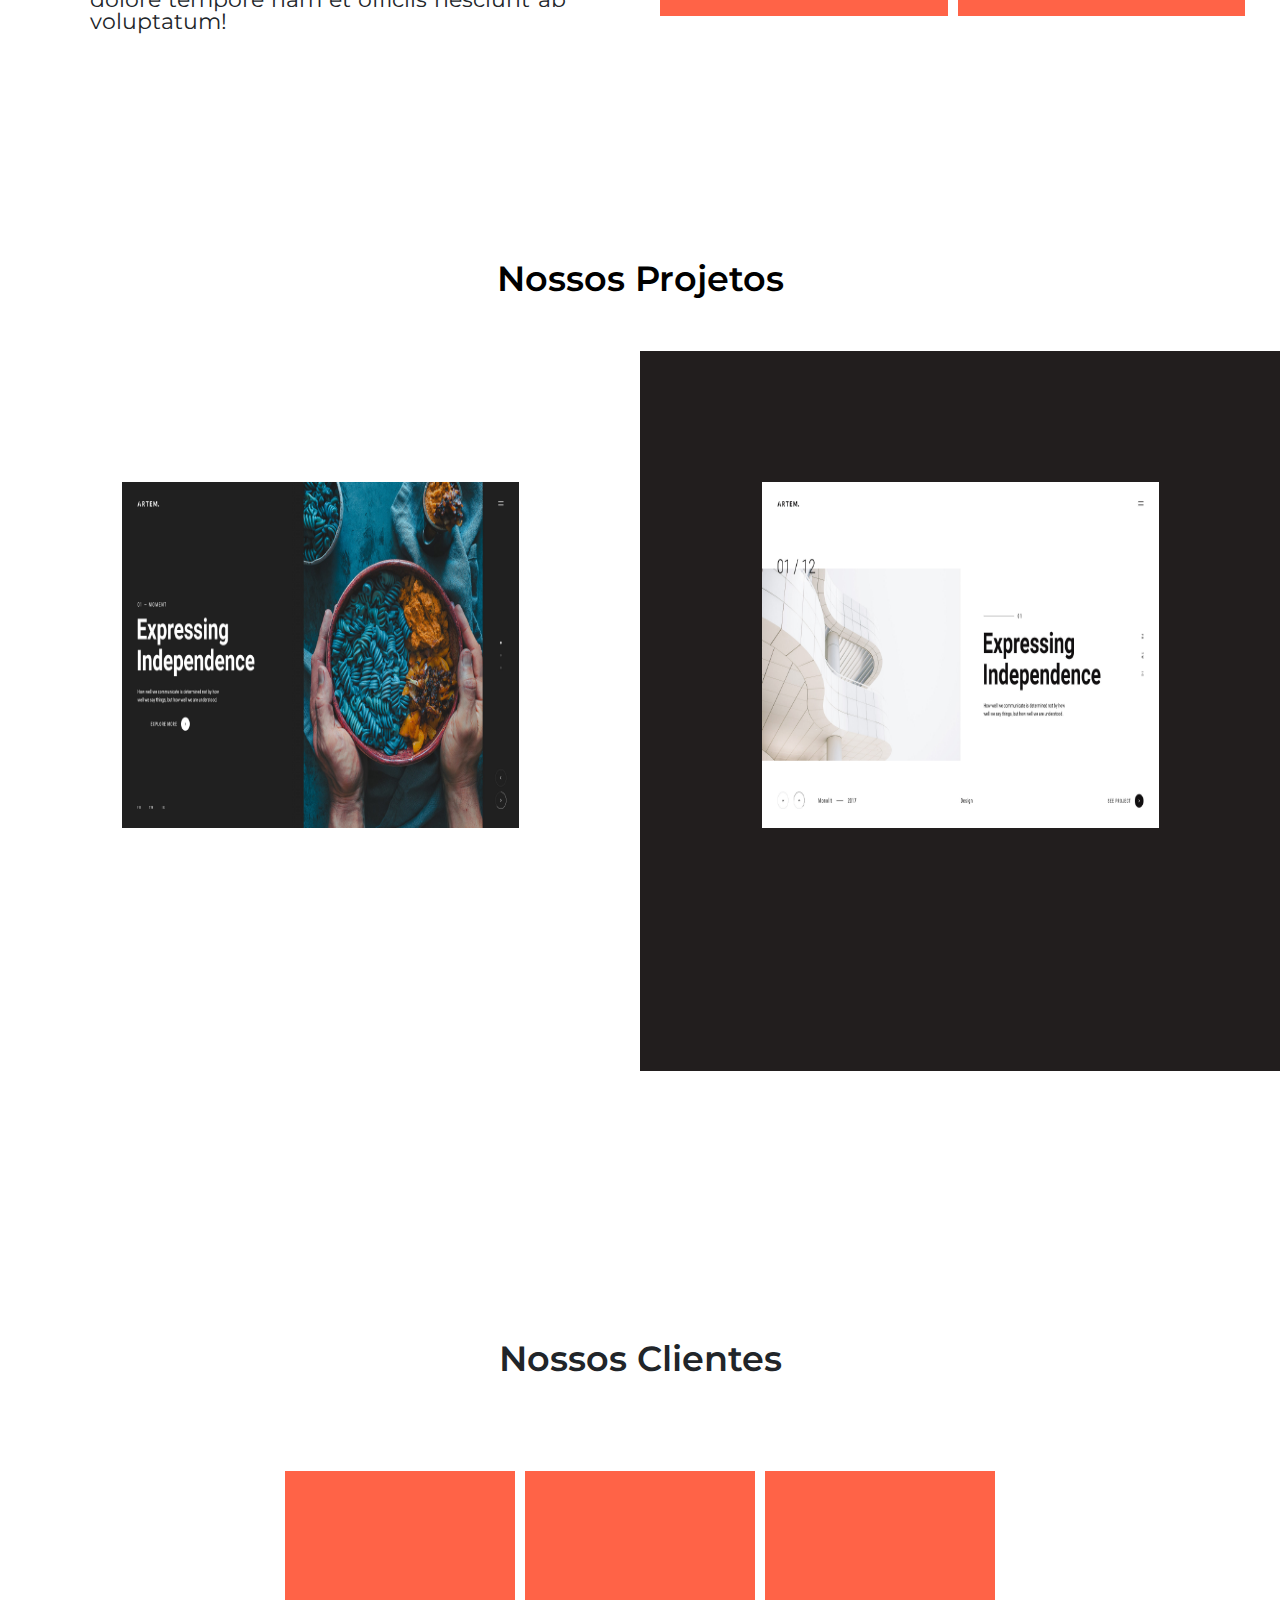
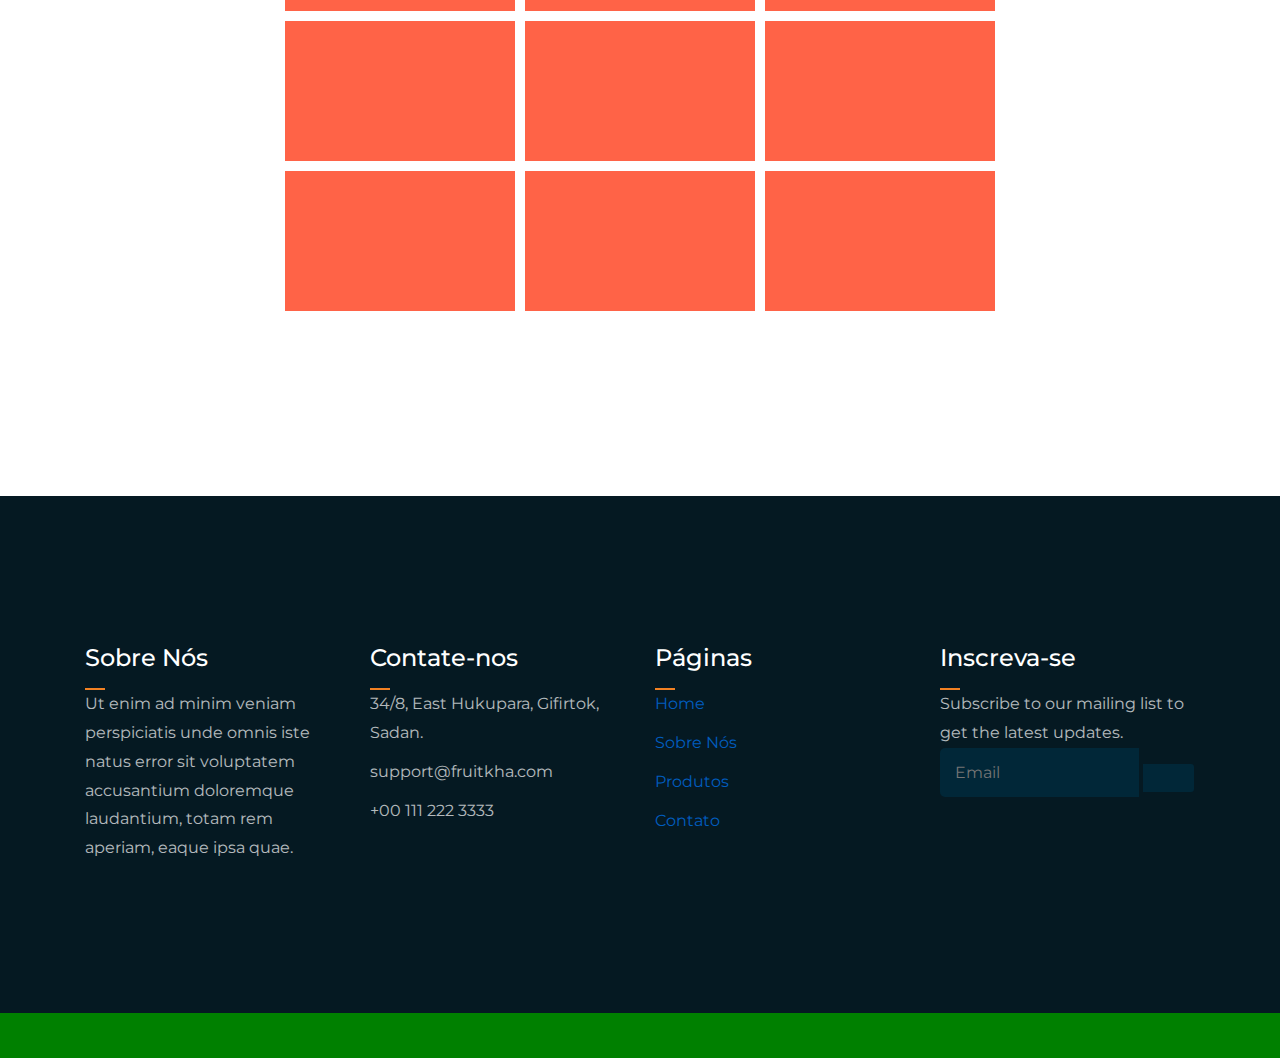
==== commit 1db8cb1c: "refacotr: mundando tela portfolio projetos" ====
--- a/index.html
+++ b/index.html
@@ -346,28 +346,21 @@
         <div class="title text-center">
             <h2>Nossos Projetos</h2>
         </div>
-        <div class="container-md-12">
-            <div class="box">
-                <div class="col-4">
-                    <img src="./construcao-3.jpg" alt="">
-                </div>
-                <div class="col-4"><img src="./construcao-3.jpg" alt=""></div>
-                <div class="col-4"><img src="./construcao-3.jpg" alt=""></div>
-            </div>
-            <div class="box">
-                <div class="col-6">
-                    <img src="./construcao-3.jpg" alt="">
-                </div>
-                <div class="col-6">
-                    <img src="./construcao-3.jpg" alt="">
-                </div>
-            </div>
-            <div class="box">
-                <div class="col-4"><img src="./construcao-3.jpg" alt=""></div>
-                <div class="col-4"><img src="./construcao-3.jpg" alt=""></div>
-                <div class="col-4"><img src="./construcao-3.jpg" alt=""></div>
-            </div>
-        </div>
+        <div class="container-md">
+            <div class="col-md">
+                <div class="container">
+                    <img src="./dark-image.jpg" alt="">
+                </div>
+            </div>
+            <div class="col">
+                
+                <div class="container">
+                    <img src="./light-image.jpg" alt="">
+                </div>
+            </div>
+
+        </div>
+
     </section>
 
     <!-- clients -->
--- a/style.css
+++ b/style.css
@@ -753,90 +753,86 @@
 /* OUR WORK */
 #portfolio-projects {
     width: 100%;
-    height: 110vh;
+    height: 100vh;
+    margin-bottom: 20vh;
     margin-top: 0vh;
-
-}
-#portfolio-projects .container-md-12 {
+    background-position: center;
+    background-size: cover;
+    background-repeat: repeat;
+
+}
+#portfolio-projects .title{
+    height: 10vh;
+    color: rgb(0, 0, 0);
+
+}
+
+#portfolio-projects .container-md {
     width: 100%;
     height: 80vh;
-    margin-top: 10vh;
-    margin-left: auto;
-    margin-right: auto;
-    display: inline-block;
-
-}
-#portfolio-projects .container-md-12 .box {
-    width: 80%;
-    height: 30%;
-    margin-top: .5vh;
-    margin-left: auto;
-    margin-right: auto;
-
+    margin-left: auto;
+    margin-right: auto;
+    background-color: rgba(29, 27, 27, 0.925);
     display: flex;
-
-}
-#portfolio-projects .container-md-12 .box img {
-    width: 100%;
+    
+}
+#portfolio-projects .container-md .col-md {
     height: 100%;
+    background-color: white;
+    
+}
+#portfolio-projects .container-md .col-md .container, #portfolio-projects .container-md .col .container {
+    width: 70%;
+    height: 60%;
+    margin-left: auto;
+    margin-right: auto;
+    margin-top: 15%;
+    margin-bottom: 15%;
     cursor: pointer;
-}
-#portfolio-projects .container-md-12 .box .col-4 {
+    
+}
+
+#portfolio-projects .container-md .col-md .container img, #portfolio-projects .container-md .col .container img {
+    width: 100%;
+    margin-top: 10%;
+    height: 80%;
+    
+}
+#portfolio-projects .container-md .col-md .container:hover , #portfolio-projects .container-md .col .container:hover {
+    margin-top: 8vh;
+    transition: .7s ease-in-out;
+    
+}
+#portfolio-projects .container-md .col {
+    width: 50%;
     height: 100%;
-    margin-top: 1vh;
-}
-#portfolio-projects .container-md-12 .box .col-6 {
-
-    margin-top: 1vh;
-}
-#portfolio-projects .container-md-12 .col-md-8 {
-
-    height: 30vh;
-}
-#portfolio-projects .container-md-12 .col-md-8 img {
-    width: 100%;
-    height: 100%;
-    cursor: pointer;
-}
-#portfolio-projects .container-md-12 .col-md-8 img:hover {
-    position: relative;
-    zoom: 1.5;
-}
-#portfolio-projects .container-md-12 .col-md-4{
-
-    margin-top: 1vh;
-    margin-left: 0vh;
-    cursor: pointer;
-    height: 30vh;
-}
-#portfolio-projects .container-md-12 .col-md-4 img{
-    width: 100%;
-    height: 100%;
-    
-}
-#portfolio-projects .container-md-12 .col-4{
-    margin-top: 1vh;
-    margin-left: 0vh;
-
-    height: 20vh;
-}
-#portfolio-projects .container-md-12 .col-4 img{
-    width: 100%;
-    height: 100%;
-}
-#portfolio-projects .container-md-12 .col-8{
-    margin-top: 1vh;
-    background-color: rgb(0, 255, 13);
-    height: 20vh;
-}
-
-@media (max-width:550px) {
+    background-color: rgb(34, 30, 30);
+    
+}
+
+
+
+
+@media (max-width: 550px) {
     #portfolio-projects {
+        max-width: 100%;
         margin-top: 0vh;
     }
-    #portfolio-projects .container-md-12 .col-md-8 img {
-
-        width: 60%;
+    #portfolio-projects .container-md {
+
+        display: inline-block;
+        
+    }
+    #portfolio-projects .container-md .col-md {
+        height: 50%;
+        background-color: rgb(10, 6, 6);
+        
+    }
+    #portfolio-projects .container-md .col {
+        width: 100%;
+        height: 50%;
+        background-color: rgb(182, 31, 31);
+        
     }
 
 }
@@ -848,7 +844,7 @@
 #clients {
     width: 100%;
     height: 60vh;
-    margin-top: 0vh;
+    margin-top: 20vh;
 
     display: inline;
 }
@@ -1010,4 +1006,52 @@
     font-size: 16px;
     text-align: justify;
     
+}
+
+
+
+#projetos {
+    width: 100%;
+    height: 100vh;
+    margin-top: 10vh;
+}
+.title {
+    text-align: center;
+}
+#projetos .col-12 {
+    height: 80%;
+    margin-top: 5%;
+}
+
+#projetos .grid {
+	display: grid;
+	grid-template-columns: 15fr 5fr 15fr 5fr 15fr 5fr 15fr;
+}
+
+#projetos .grid-template-rows-1 {
+	grid-template-rows: 200px 200px 200px 150px;
+}
+
+
+/* Grid Item */
+#projetos  .item {
+	margin: 5px;
+	background: tomato;
+	text-align: center;
+	font-size: 1.5em;
+}
+
+#projetos .grid {
+    cursor: pointer;
+	max-width: 100vh;
+    width: 100%;
+	margin: 0 auto;
+    margin-top: 10vh;
+}
+#projetos .col-md {
+    width: 70%;
+    margin-left: auto;
+    margin-right: auto;
+    height: 15vh;
+    background-color: rgba(7, 137, 189, 0.884);
 }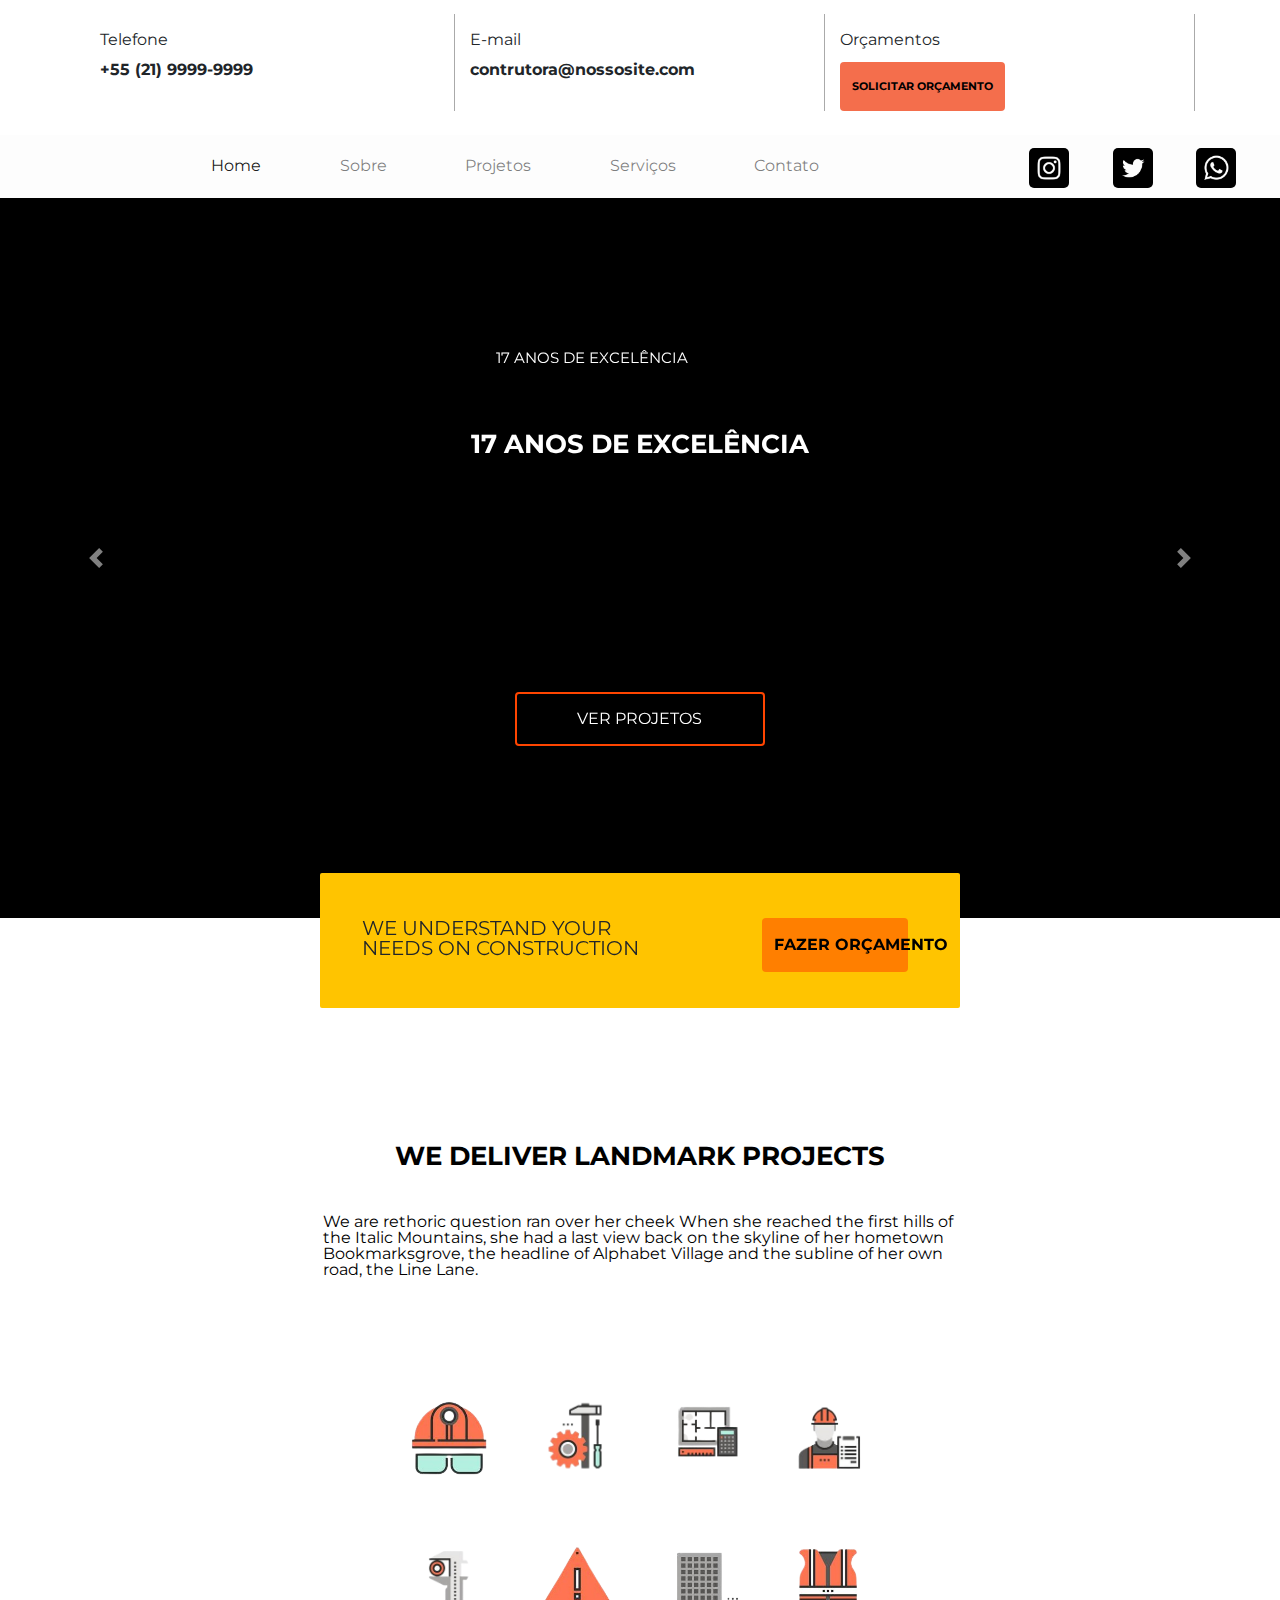
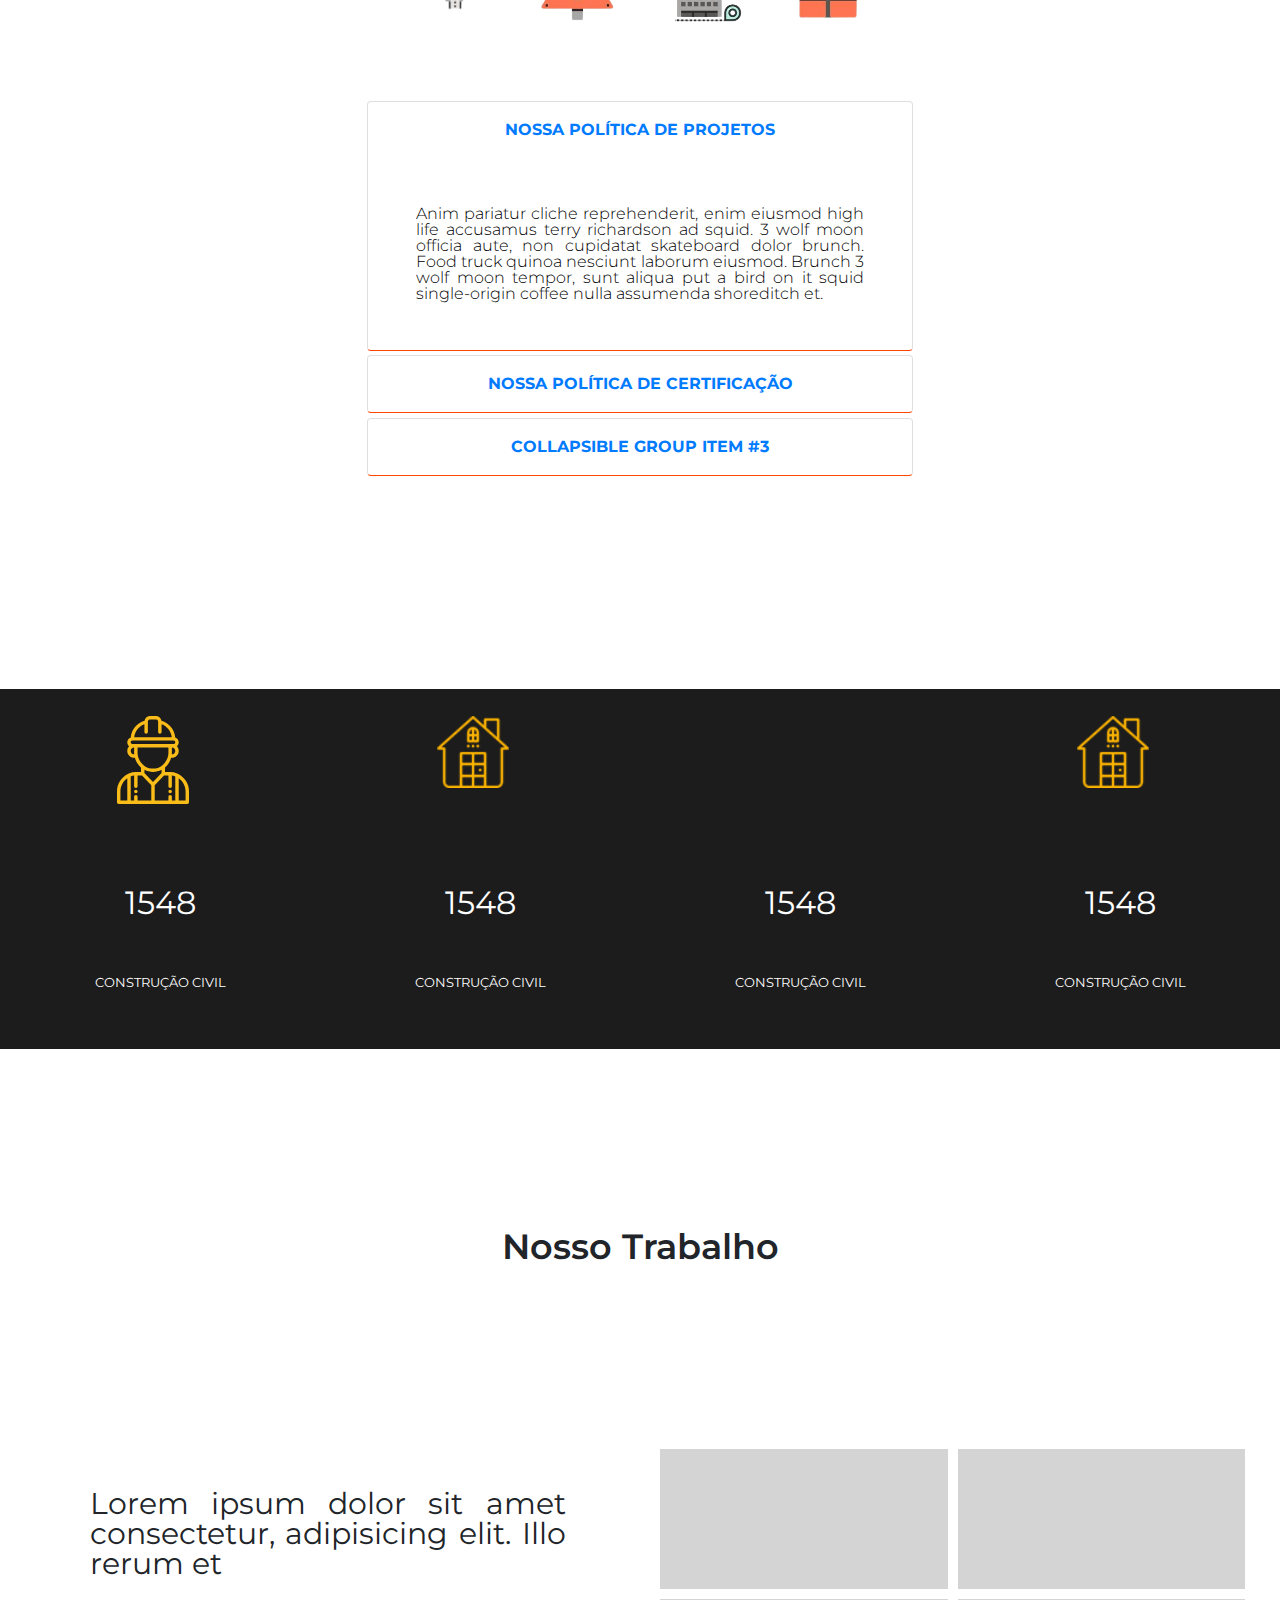
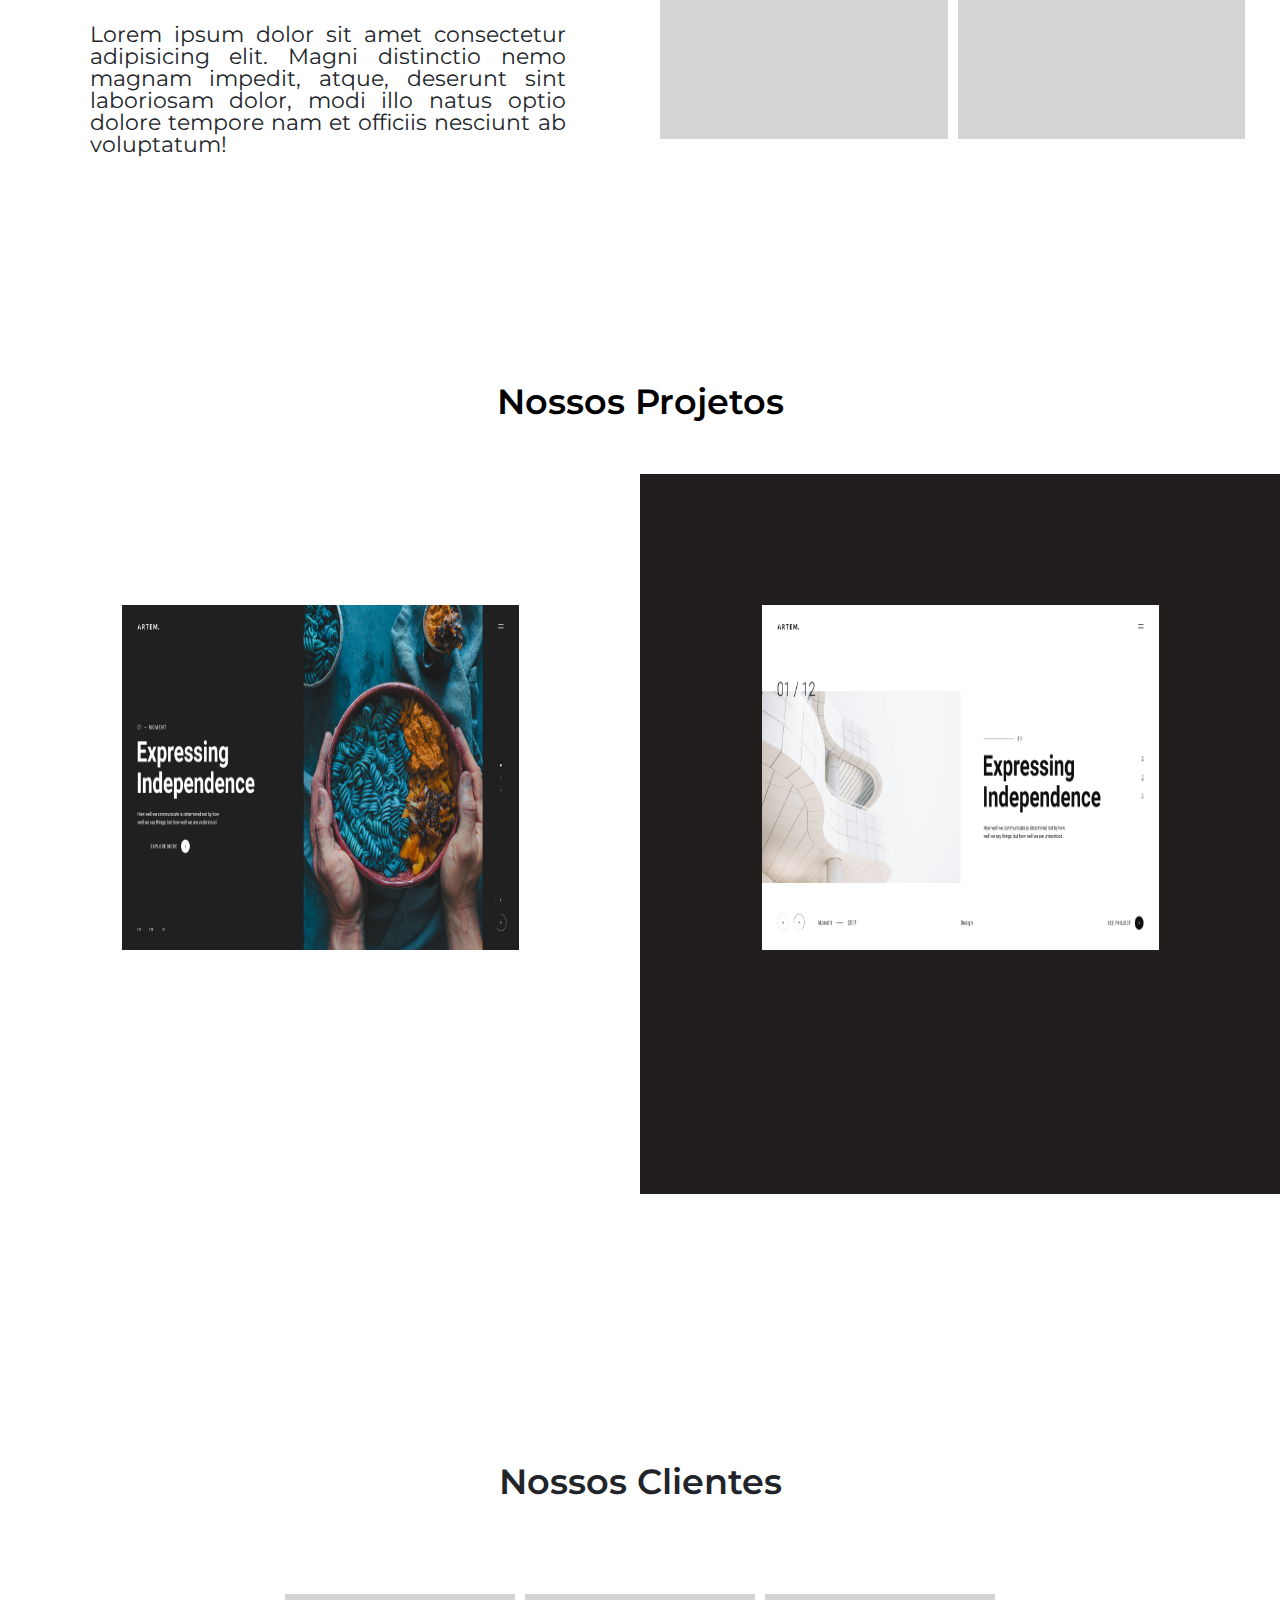
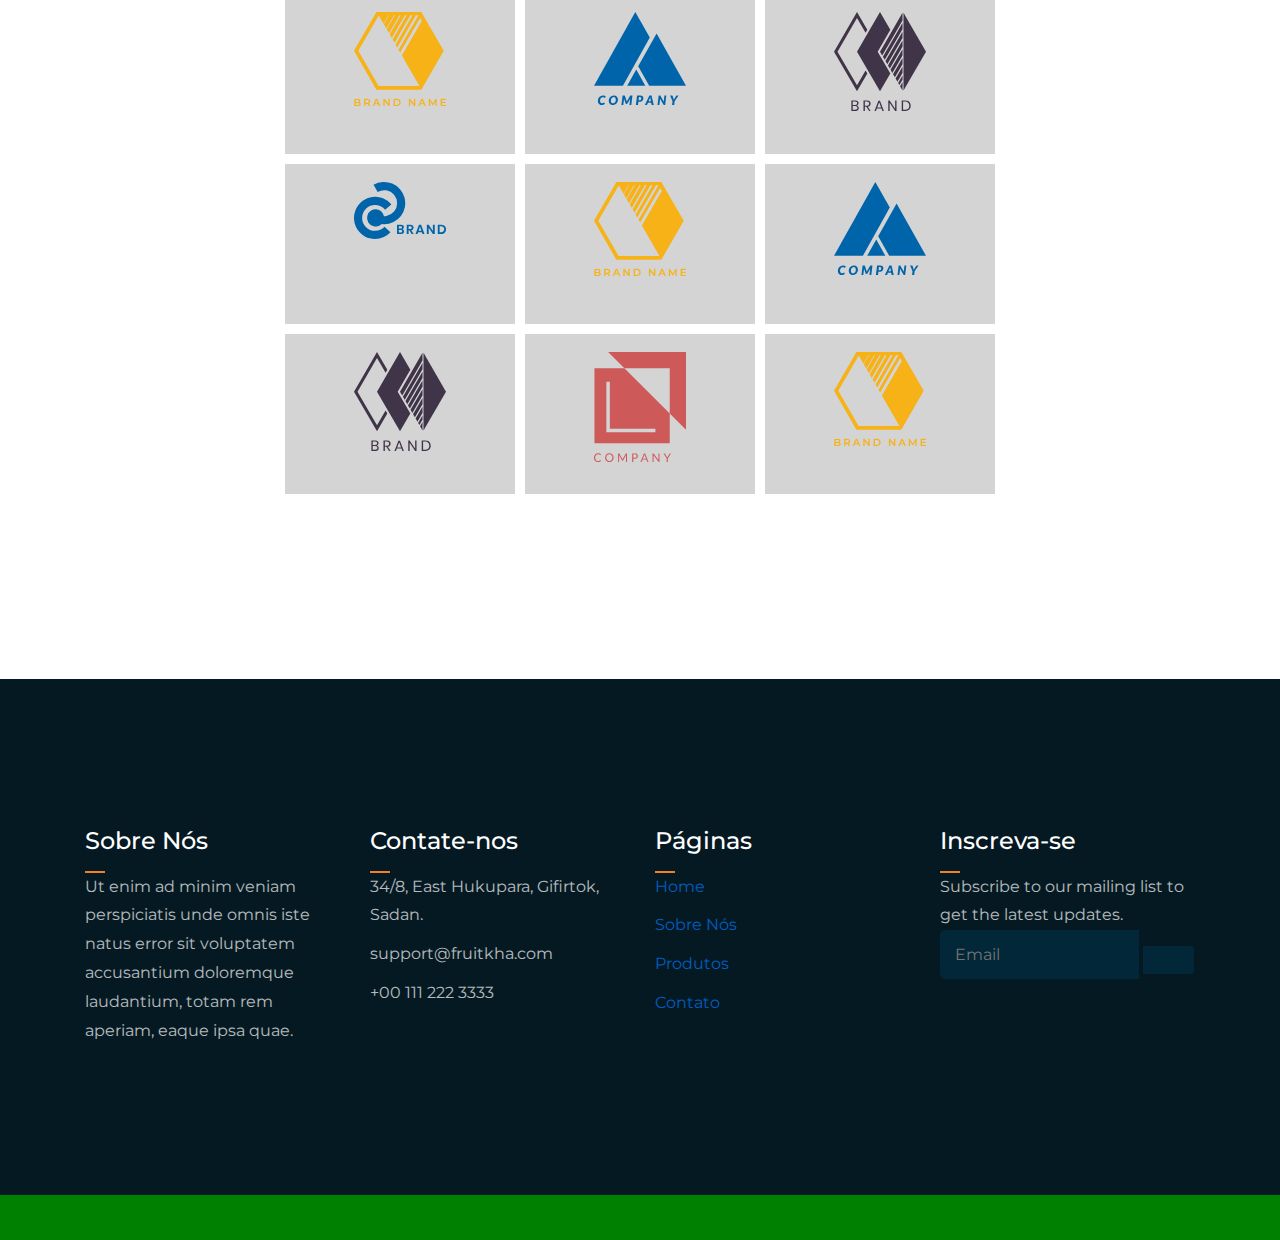
==== commit 53b0e7eb: "adicionando icones" ====
--- a/index.html
+++ b/index.html
@@ -74,13 +74,13 @@
               </ul>
                 <ul class="redes">
                     <div class="col-4">
-                        <img src="./instagram.png" alt="">
+                        <img src="./assets/instagram.png" alt="">
                     </div>
                     <div class="col-4">
-                        <img src="./twitter.png" alt="">
+                        <img src="./assets/twitter.png" alt="">
                     </div>
                     <div class="col-4">
-                        <img src="./whatsapp.png" alt="">
+                        <img src="./assets/whatsapp.png" alt="">
                     </div>
               </ul>
              
@@ -88,7 +88,7 @@
           </nav>
     </section>
 
-    <script src="./navbar-to-top.js"></script> 
+    <script src="./assets/navbar-to-top.js"></script> 
 
     <!-- slider home -->
         <div id="carouselExampleControls" class="carousel slide" data-ride="carousel">
@@ -109,7 +109,7 @@
                         <button type="button" class="btn btn-outline-danger">VER  PROJETOS</button>
                     </div>
                 </div>
-                <img class="d-block" src="./back-black.jpeg" alt="First slide">
+                <img class="d-block" src="./assets/back-black.jpeg" alt="First slide">
                 
               </div>
               <div class="carousel-item">
@@ -129,7 +129,7 @@
                         <button type="button" class="btn btn-outline-danger">VER  PROJETOS</button>
                     </div>
                 </div>
-                <img class="d-block" src="./back-black.jpeg" alt="First slide">
+                <img class="d-block" src="./assets/back-black.jpeg" alt="First slide">
               </div>
               <div class="carousel-item">
                 
@@ -148,7 +148,7 @@
                         <button type="button" class="btn btn-outline-danger">VER  PROJETOS</button>
                     </div>
                 </div>
-                <img class="d-block" src="./back-black.jpeg" alt="First slide">
+                <img class="d-block" src="./assets/back-black.jpeg" alt="First slide">
                 
                 
                 
@@ -192,28 +192,28 @@
                     <div>
                         <section class="grid grid-template-rows-1">
                             <div class="item">
-                                <h2>Lorem Ipsum</h2>
-                            </div>
-                            <div class="item">
-                               
-                            </div>
-                            <div class="item">
-                               
-                            </div>
-                            <div class="item">
-                               
-                            </div>
-                            <div class="item">
-                               
-                            </div>
-                            <div class="item">
-                               
-                            </div>
-                            <div class="item">
-                               
-                            </div>
-                            <div class="item">
-                               
+                                <img src="./assets/worker.png" alt="">
+                            </div>
+                            <div class="item">
+                               <img src="./assets/tools.png" alt="">
+                            </div>
+                            <div class="item">
+                                <img src="./assets/planta.png" alt="">
+                            </div>
+                            <div class="item">
+                                <img src="./assets/homem.png" alt="">
+                            </div>
+                            <div class="item">
+                                <img src="./assets/medicao.png" alt="">
+                            </div>
+                            <div class="item">
+                                <img src="./assets/danger.png" alt="">
+                            </div>
+                            <div class="item">
+                                <img src="./assets/predio.png" alt="">
+                            </div>
+                            <div class="item">
+                                <img src="./assets/seguranca.png" alt="">
                             </div>
     
                         </section>
@@ -269,7 +269,7 @@
     <section id="number-projects">
         <div class="col-3">
             <div class="imagem">
-                <img src="./fact1.png" alt="">
+                <img src="./assets/engenharia-civil.svg" alt="">
             </div>
             <div class="row">
                 <h2>1548</h2>
@@ -280,7 +280,7 @@
         </div>
         <div class="col-3">
             <div class="imagem">
-                <img src="./fact1.png" alt="">
+                <img src="./assets/fact1.png" alt="">
             </div>
             <div class="row">
                 <h2>1548</h2>
@@ -291,7 +291,7 @@
         </div>
         <div class="col-3">
             <div class="imagem">
-                <img src="./fact1.png" alt="">
+                <img src="./assets/engenharia-mecanica.svg" alt="">
             </div>
             <div class="row">
                 <h2>1548</h2>
@@ -302,7 +302,7 @@
         </div>
         <div class="col-3">
             <div class="imagem">
-                <img src="./fact1.png" alt="">
+                <img src="./assets/fact1.png" alt="">
             </div>
             <div class="row">
                 <h2>1548</h2>
@@ -327,7 +327,9 @@
             <div class="col-6">
                 <div>
                     <section class="grid grid-template-rows-1">
-                        <div class="item"></div>
+                        <div class="item">
+            
+                        </div>
                         <div class="item"></div>
                         <div class="item"></div>
                         <div class="item"></div>
@@ -349,13 +351,13 @@
         <div class="container-md">
             <div class="col-md">
                 <div class="container">
-                    <img src="./dark-image.jpg" alt="">
+                    <img src="./assets/dark-image.jpg" alt="">
                 </div>
             </div>
             <div class="col">
                 
                 <div class="container">
-                    <img src="./light-image.jpg" alt="">
+                    <img src="./assets/light-image.jpg" alt="">
                 </div>
             </div>
 
@@ -371,15 +373,23 @@
        
         <div>
             <section class="grid grid-template-rows-1">
-                <div class="item"></div>
-                <div class="item"></div>
-                <div class="item"></div>
-                <div class="item"></div>
-                <div class="item"></div>
-                <div class="item"></div>
-                <div class="item"></div>
-                <div class="item"></div>
-                <div class="item"></div>
+                <div class="item">
+                    <img src="./assets/logo1.svg" alt="">
+                </div>
+                <div class="item">
+                    <img src="./assets/logo2.svg" alt="">
+                </div>
+                <div class="item">
+                    <img src="./assets/logo4.svg" alt="">
+                </div>
+                <div class="item">
+                    <img src="./assets/logo3.svg" alt="">
+                </div>
+                <div class="item"><img src="./assets/logo1.svg" alt=""></div>
+                <div class="item"><img src="./assets/logo2.svg" alt=""></div>
+                <div class="item"><img src="./assets/logo4.svg" alt=""></div>
+                <div class="item"><img src="./assets/logo8.svg" alt=""></div>
+                <div class="item"><img src="./assets/logo1.svg" alt=""></div>
             </section>
             </div>
 
--- a/style.css
+++ b/style.css
@@ -531,10 +531,14 @@
 /* Grid Item */
 #about-company .item {
 	margin: 5px;
-	background: tomato;
+    background-color: transparent;
 	text-align: center;
 	font-size: 1.5em;
 }
+#about-company .item img{
+	width: 90%;
+}
+
 
 #about-company .grid {
 
@@ -711,20 +715,20 @@
 
 
 /* Grid Item */
-#word .item {
+#word .grid-template-rows-1 .item {
 	margin: 5px;
 	background: tomato;
 	text-align: center;
 	font-size: 1.5em;
 }
-
-#work .grid {
-
-	max-width: 80vh;
-	margin: 0 auto;
-    margin-top: 10vh;
-
-}
+#word .grid-template-rows-1 .item:hover {
+	margin: 5px;
+	background: tomato;
+	text-align: center;
+	font-size: 1.5em;
+    background-color: rgb(173, 10, 10);
+}
+
 
 @media (max-width:900px) {
     #work .col-12 .col-6 h2 {
@@ -854,16 +858,26 @@
 }
 
 .grid-template-rows-1 {
-	grid-template-rows: 150px 150px 150px;
+	grid-template-rows: 170px 170px 170px;
 }
 
 
 /* Grid Item */
 .item {
 	margin: 5px;
-	background: tomato;
+	background: rgba(204, 204, 204, 0.836);
 	text-align: center;
 	font-size: 1.5em;
+}
+.item:hover {
+	margin: 5px;
+	background: rgba(15, 15, 15, 0.658);
+	text-align: center;
+	font-size: 1.5em;
+}
+.item img {
+	width: 40%;
+    margin-top: 2vh;
 }
 
 .grid {
@@ -1054,4 +1068,90 @@
     margin-right: auto;
     height: 15vh;
     background-color: rgba(7, 137, 189, 0.884);
+}
+
+
+
+#servicos {
+    width: 100%;
+    height: 100vh;
+    margin-top: 25vh;
+    
+}
+#servicos .container{
+    margin-top: 0vh;
+    height: 80vh;
+     
+}
+#servicos .container .col-12{
+    height: 30vh;
+
+
+    
+}
+#servicos .container .col-12 .title{
+    text-align: center;
+    margin-top: 20vh;
+    height: 5vh;
+
+}
+#servicos .container .col-12 .box{
+
+    margin-top: -20vh;
+    text-align: center;
+}
+#servicos .container .col-12 .box h3{
+
+    font-size: 25px;
+    margin-top: 15%;
+    
+}
+#servicos .container .col-12 h3{
+    margin-left: auto;
+    margin-right: auto;
+    width: 80%;
+    font-size: 16px;
+    text-align: justify;
+}
+#servicos .container .form-row{
+    margin-top: 15vh;
+
+}
+
+#servicos .grid {
+	display: grid;
+	grid-template-columns: 5fr 5fr 5fr;
+}
+
+#servicos .grid-template-rows-1 {
+	grid-template-rows: 150px 150px ;
+}
+
+
+/* Grid Item */
+#servicos .item {
+	margin: 5px;
+	background: rgba(41, 40, 39, 0.685);
+    border-radius: 1px;
+	text-align: center;
+	font-size: 1.5em;
+    cursor: pointer;
+    color: rgba(0, 0, 0, 0.26);
+}
+
+#servicos .grid {
+
+	max-width: 80vh;
+	margin: 0 auto;
+    margin-top: 10vh;
+
+}
+
+#servicos .item:hover {
+    background-color: transparent;
+	border-bottom: 1px solid rgba(0, 0, 0, 0.63);
+    transition: .3s ease-in-out;
+    color: black;
+    font-weight: bolder;
+
 }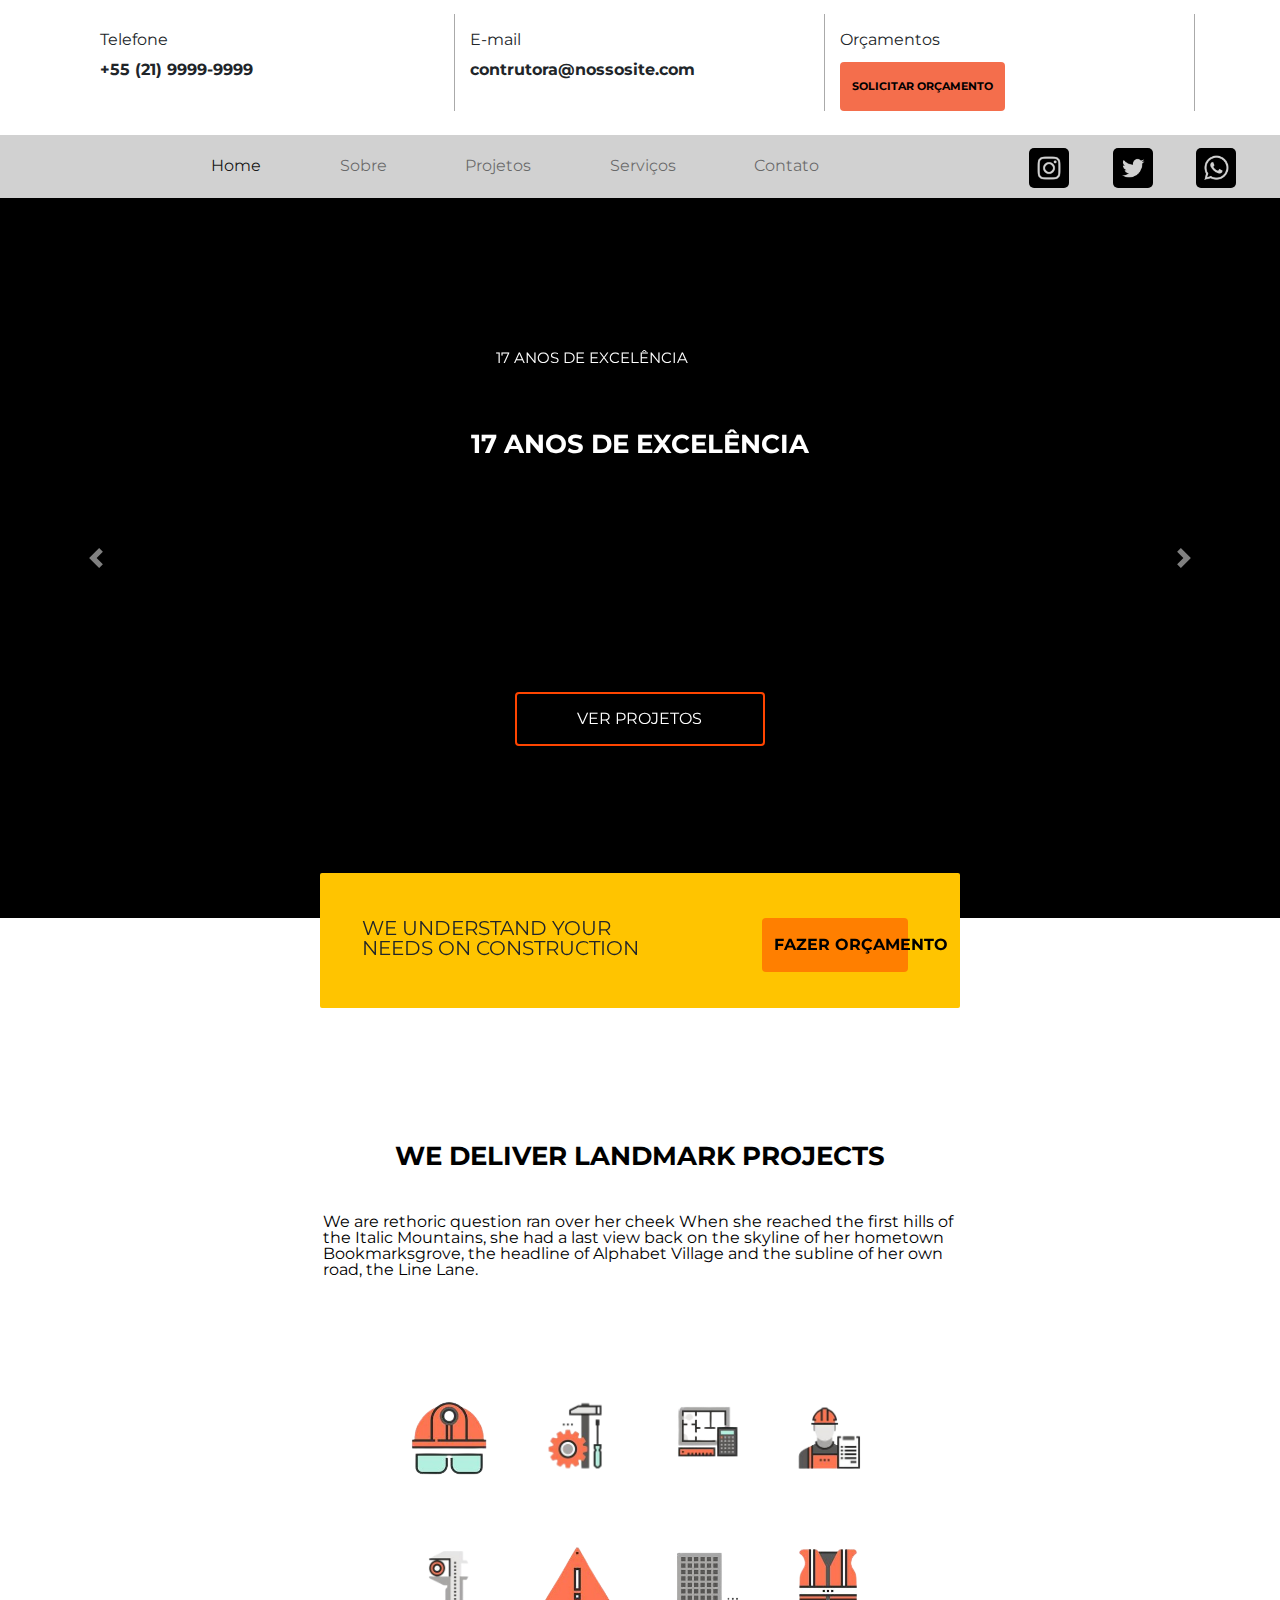
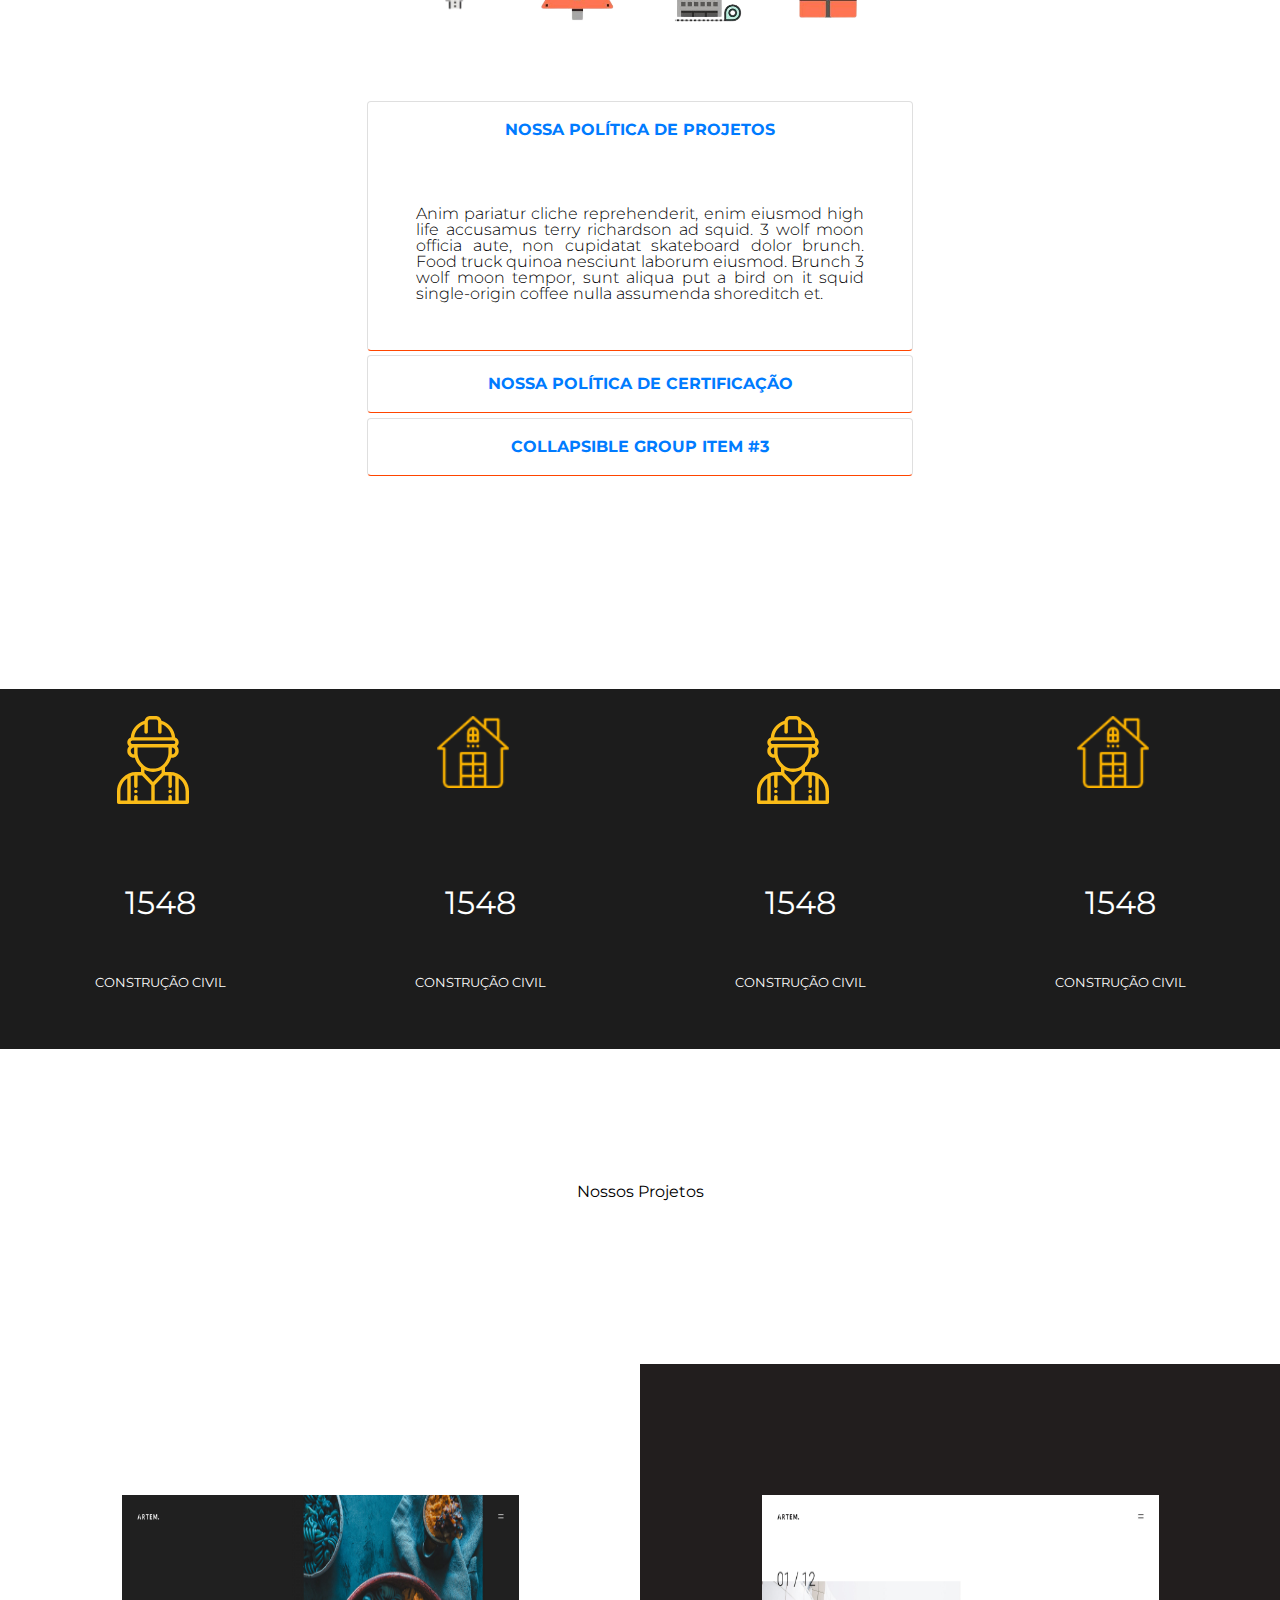
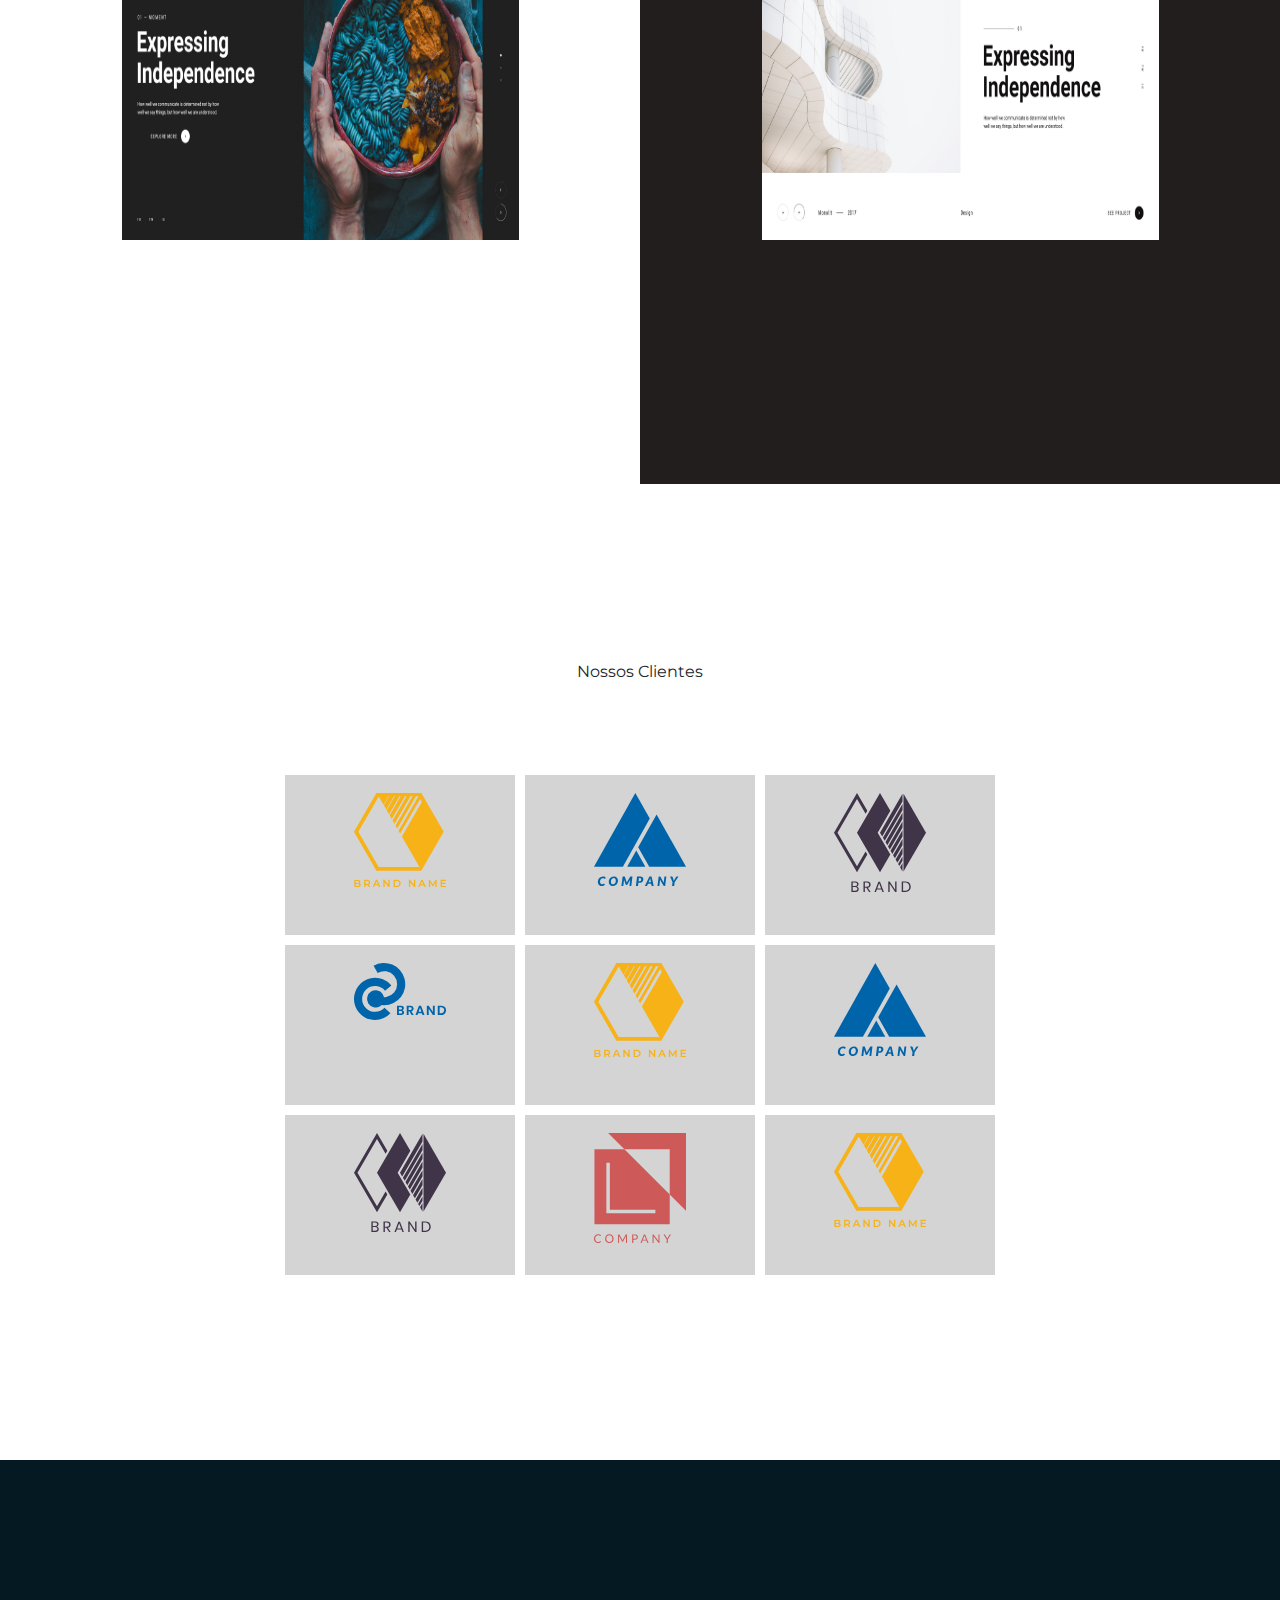
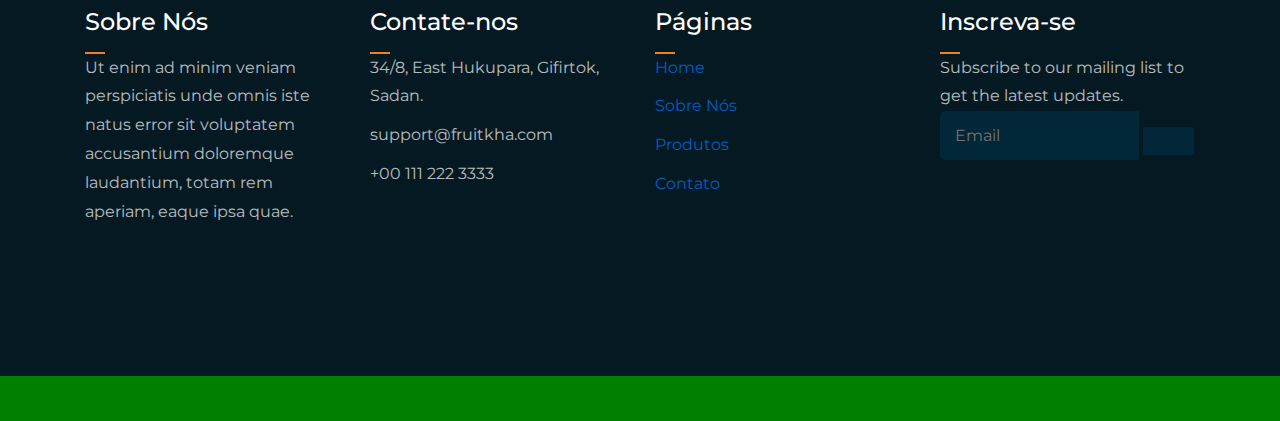
==== commit c9703011: "refacor: corrigindo link js" ====
--- a/index.html
+++ b/index.html
@@ -88,7 +88,7 @@
           </nav>
     </section>
 
-    <script src="./assets/navbar-to-top.js"></script> 
+    <script src="./navbar-to-top.js"></script> 
 
     <!-- slider home -->
         <div id="carouselExampleControls" class="carousel slide" data-ride="carousel">
@@ -291,7 +291,7 @@
         </div>
         <div class="col-3">
             <div class="imagem">
-                <img src="./assets/engenharia-mecanica.svg" alt="">
+                <img src="./assets/engenharia-civil.svg" alt="">
             </div>
             <div class="row">
                 <h2>1548</h2>
@@ -313,36 +313,7 @@
         </div>
     </section>
 
-     <!-- our work -->
-     <section id="work">
-        <div class="title text-center">
-            <h2>Nosso Trabalho</h2>
-        </div>
-        
-        <div class="col-12">
-            <div class="col-6">
-                <h2>Lorem ipsum dolor sit amet consectetur, adipisicing elit. Illo rerum et</h2>
-                <h3>Lorem ipsum dolor sit amet consectetur adipisicing elit. Magni distinctio nemo magnam impedit, atque, deserunt sint laboriosam dolor, modi illo natus optio dolore tempore nam et officiis nesciunt ab voluptatum!</h3>
-            </div>
-            <div class="col-6">
-                <div>
-                    <section class="grid grid-template-rows-1">
-                        <div class="item">
-            
-                        </div>
-                        <div class="item"></div>
-                        <div class="item"></div>
-                        <div class="item"></div>
-
-                    </section>
-                    </div>
-        
-            </div>
-            
-        </div>
-
-    </section>
-
+    
      <!-- portfolio projects -->
      <section id="portfolio-projects">
         <div class="title text-center">
--- a/style.css
+++ b/style.css
@@ -153,7 +153,8 @@
 #navbar {
     width: 100%;
     height: 7vh;
-    background-color: rgba(253, 253, 253, 0.945);
+    background-color: rgba(202, 202, 202, 0.87);
+
 }
 
 #navbar .navbar-nav {
@@ -663,103 +664,12 @@
 }
 /* END NUMBER PROJECTS */
 
-
-/* OUR WORK */
-#work {
-    width: 100%;
-    height: auto;
-    margin-top: 15vh;
-
-}
- .title h2 {
-    font-size: 35px;
-    font-weight: 600;
-}
-
-#work .col-12 {
-    margin-top: 10vh;
-    height: 70vh;
-    display: flex;
-
-}
-#work .col-12 .col-6 {
-    height: 55vh;
-    display: inline-block;
-
-}
-#work .col-12 .col-6 h2 {
-    margin-left: auto;
-    margin-right: auto;
-    margin-top: 15vh;
-    width: 80%;
-    text-align: justify;
-    font-size: 30px;
-
-}#work .col-12 .col-6 h3 {
-    margin-left: auto;
-    margin-right: auto;
-    margin-top: 5vh;
-    width: 80%;
-    text-align: justify;
-    font-size: 22px;
-
-}
-#work .grid {
-	display: grid;
-	grid-template-columns: 1fr 1fr;
-}
-
-#work .grid-template-rows-1 {
-	grid-template-rows: 150px 150px;
-}
-
-
-/* Grid Item */
-#word .grid-template-rows-1 .item {
-	margin: 5px;
-	background: tomato;
-	text-align: center;
-	font-size: 1.5em;
-}
-#word .grid-template-rows-1 .item:hover {
-	margin: 5px;
-	background: tomato;
-	text-align: center;
-	font-size: 1.5em;
-    background-color: rgb(173, 10, 10);
-}
-
-
-@media (max-width:900px) {
-    #work .col-12 .col-6 h2 {
-        margin-top: 10vh;
-        font-size: 4vw;
-    
-    }#work .col-12 .col-6 h3 {
-
-        font-size: 2.5vw;
-    
-    }
-}
-@media (max-width:750px) {
-    #work .col-12 .col-6 h2 {
-        margin-top: 10vh;
-        font-size: 4vw;
-    
-    }#work .col-12 .col-6 h3 {
-
-        font-size: 2.5vw;
-    
-    }
-}
-/* END OUR WORK */
-
-/* OUR WORK */
+/* PORTFOLIO */
 #portfolio-projects {
     width: 100%;
     height: 100vh;
     margin-bottom: 20vh;
-    margin-top: 0vh;
+    margin-top: 10vh;
     background-position: center;
     background-size: cover;
     background-repeat: repeat;
@@ -778,6 +688,7 @@
     margin-right: auto;
     background-color: rgba(29, 27, 27, 0.925);
     display: flex;
+    margin-top: 10vh;
     
 }
 #portfolio-projects .container-md .col-md {
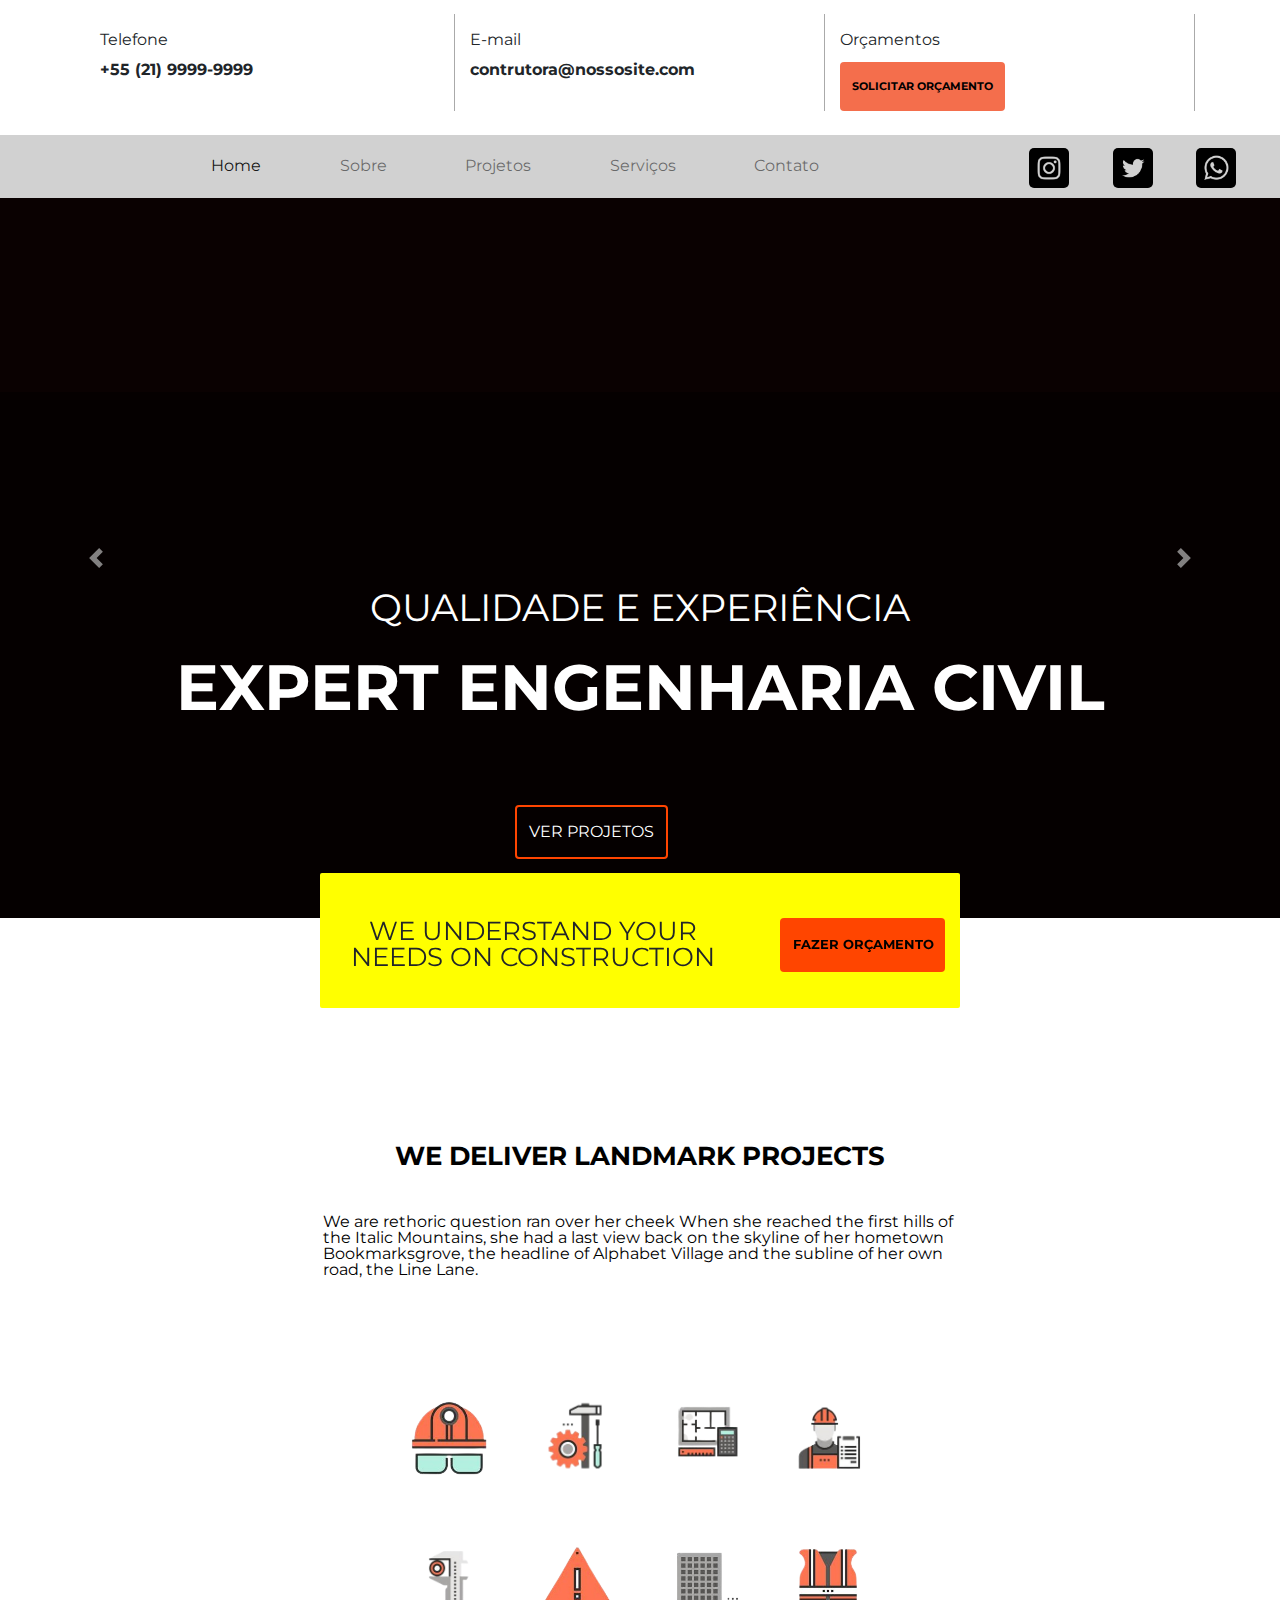
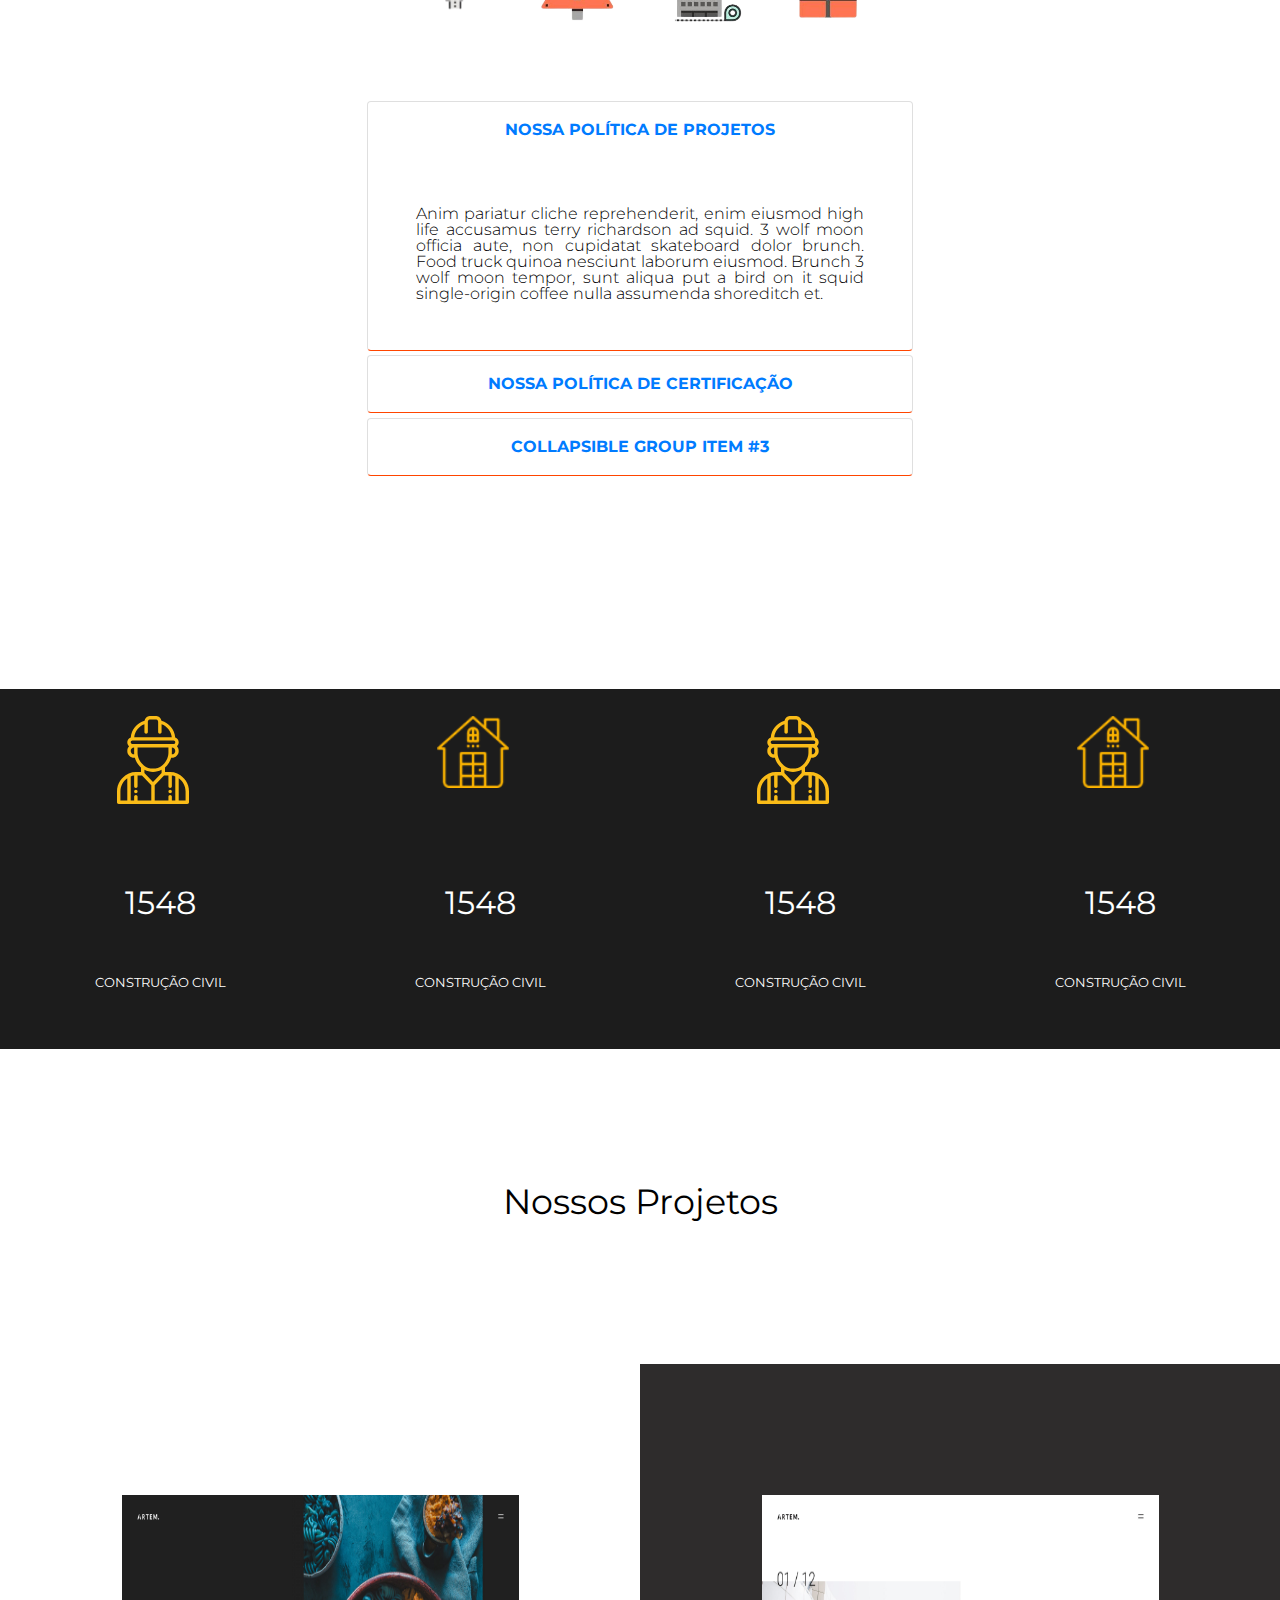
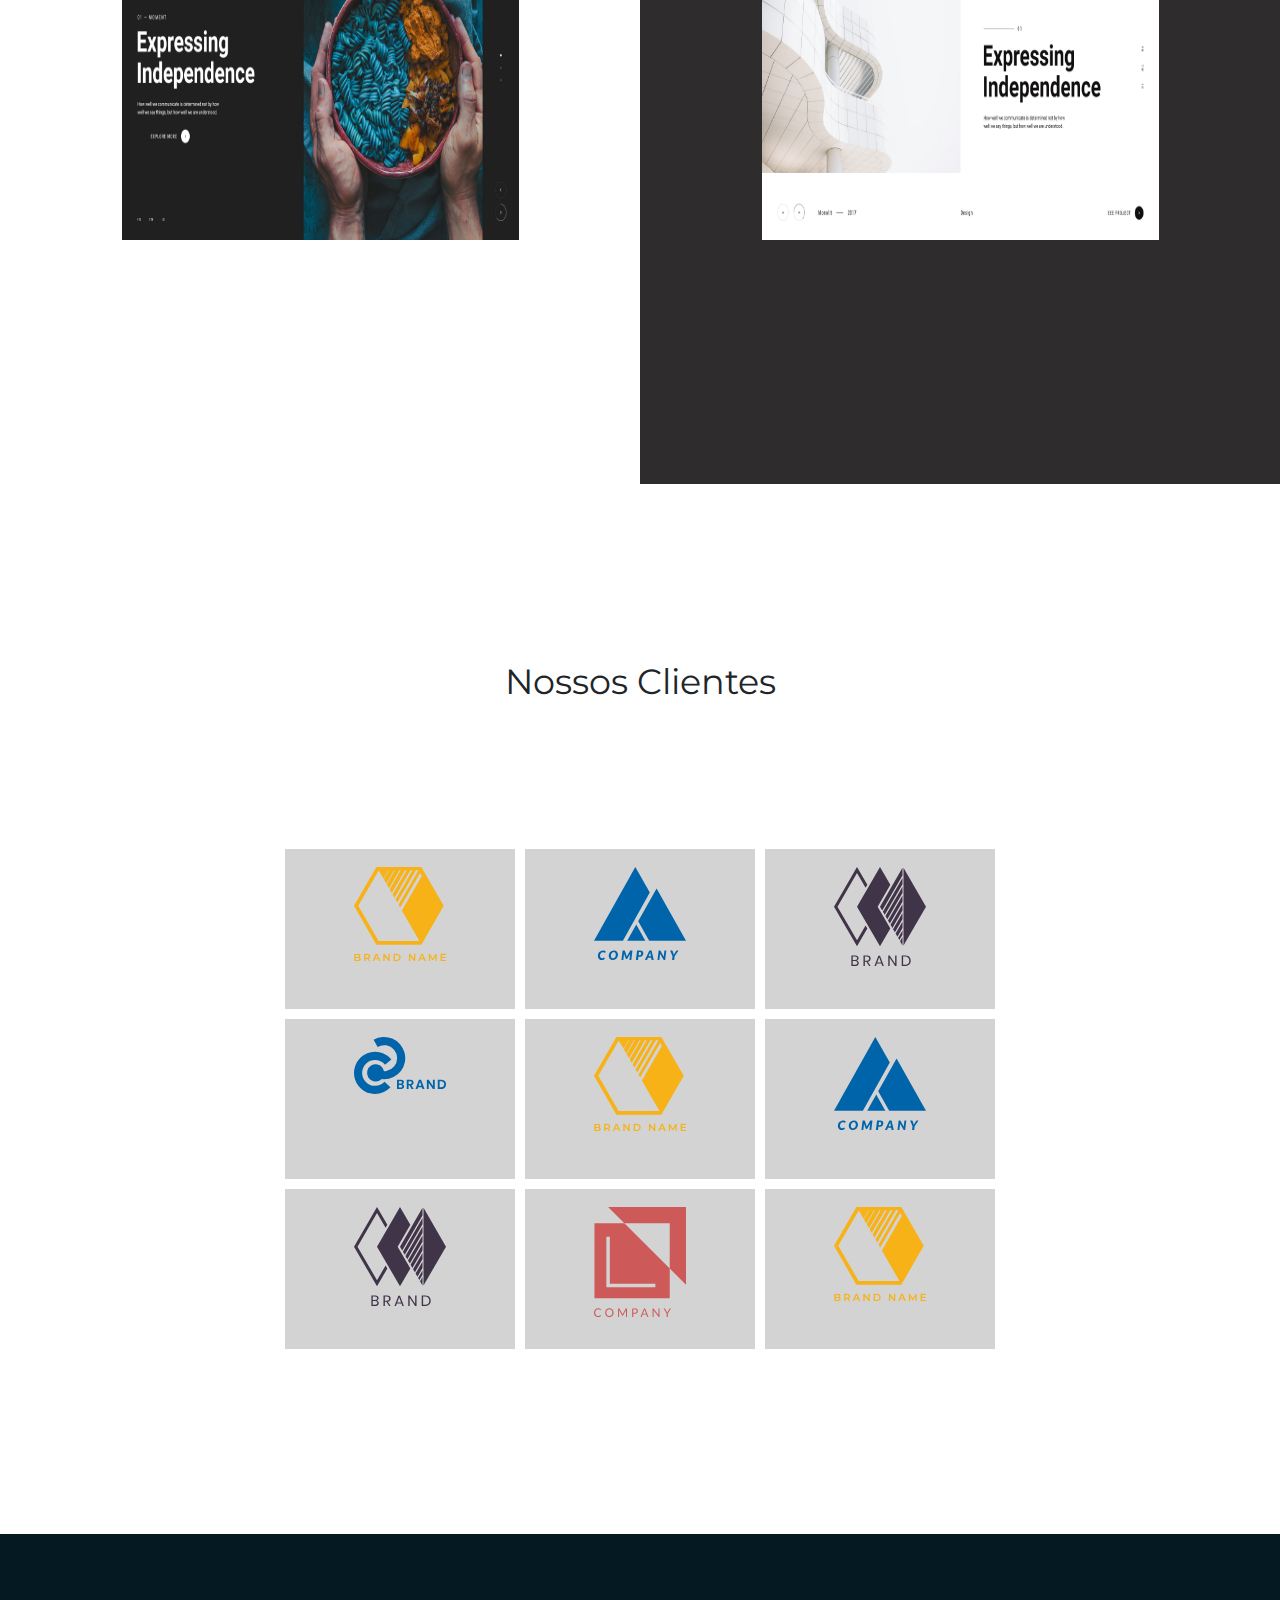
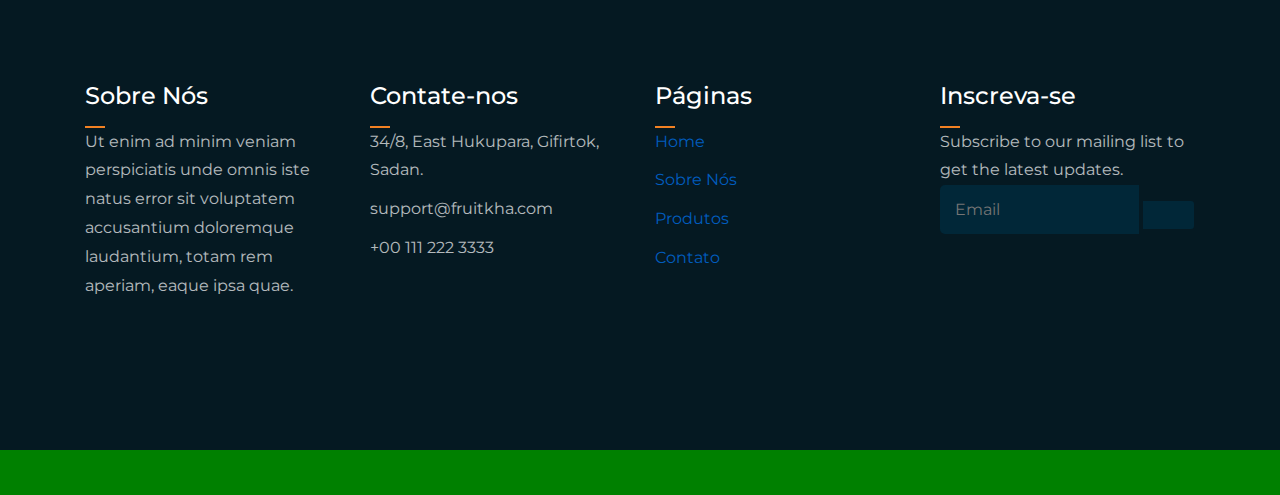
==== commit 5dddff67: "refactor: corrigindo responsivo carrousel" ====
--- a/index.html
+++ b/index.html
@@ -93,54 +93,42 @@
     <!-- slider home -->
         <div id="carouselExampleControls" class="carousel slide" data-ride="carousel">
             <div class="carousel-inner">
-              <div class="carousel-item active">
+                <div class="carousel-item active">
+                
+                    <div class="container">
+                        <div class="col-12">
+                            <div class="text">
+                                <h2>QUALIDADE E EXPERIÊNCIA</h2>
+                                <h1>EXPERT ENGENHARIA CIVIL</h1>
+                            </div>
+                        </div>
+                        <div class="col-12">
+                            <button type="button" class="btn btn-outline-danger">VER  PROJETOS</button>
+                        </div>
+                    </div>
+                    <img class="d-block" src="./assets/back-black.jpeg" alt="First slide">
+                  </div>
+              <div class="carousel-item">
+                
+                <div class="container">
+                    <div class="col-12">
+                        <div class="text">
+                            <h2>17 ANOS DE EXCELÊNCIA</h2>
+                            <h1>17 ANOS DE EXCELÊNCIA</h1>
+                        </div>
+                    </div>
+                    <div class="col-12">
+                        <button type="button" class="btn btn-outline-danger">VER  PROJETOS</button>
+                    </div>
+                </div>
+                <img class="d-block" src="./assets/back-black.jpeg" alt="First slide">
+              </div>
+              <div class="carousel-item">
+                
                 <div class="container">
                     <div class="col-12">
                         <div class="text" data-aos="fade-right">
                             <h2>17 ANOS DE EXCELÊNCIA</h2>
-                        </div>
-                    </div>
-                    <div class="col-12">
-                        <div class="text">
-                            <h1>17 ANOS DE EXCELÊNCIA</h1>
-                        </div>
-                    </div>
-                    <div class="col-12">
-                        <button type="button" class="btn btn-outline-danger">VER  PROJETOS</button>
-                    </div>
-                </div>
-                <img class="d-block" src="./assets/back-black.jpeg" alt="First slide">
-                
-              </div>
-              <div class="carousel-item">
-                
-                <div class="container">
-                    <div class="col-12">
-                        <div class="text">
-                            <h2>17 ANOS DE EXCELÊNCIA</h2>
-                        </div>
-                    </div>
-                    <div class="col-12">
-                        <div class="text">
-                            <h1>17 ANOS DE EXCELÊNCIA</h1>
-                        </div>
-                    </div>
-                    <div class="col-12">
-                        <button type="button" class="btn btn-outline-danger">VER  PROJETOS</button>
-                    </div>
-                </div>
-                <img class="d-block" src="./assets/back-black.jpeg" alt="First slide">
-              </div>
-              <div class="carousel-item">
-                
-                <div class="container">
-                    <div class="col-12">
-                        <div class="text" data-aos="fade-right">
-                            <h2>17 ANOS DE EXCELÊNCIA</h2>
-                        </div>
-                    </div>
-                    <div class="col-12">
-                        <div class="text" data-aos="fade-right">
                             <h1>17 ANOS DE EXCELÊNCIA</h1>
                         </div>
                     </div>
--- a/style.css
+++ b/style.css
@@ -7,8 +7,7 @@
 small, strike, b, sub, sup, tt, var,
 b, u, i, center,
 dl, dt, dd, ol, ul, li,
-fieldset, form, label, legend,
-table, caption, tbody, tfoot, thead, tr, th, td,
+fieldset, form, labSLIDERtfoot, thead, tr, th, td,
 article, aside, canvas, details, embed,
 figure, figcaption, footer, header, hgroup,
 menu, nav, output, ruby, section, summary,
@@ -236,24 +235,48 @@
 
 }
 #carouselExampleControls .container-md {
-    width: 50%;
+    width: 40%;
     height: 15vh;
     margin-top: -5vh;
-    margin-left: 25%;
-    margin-right: auto;
+    margin-left: 30%;
+    margin-right: 30%;
     display: flex;
-
+    background-color: yellow;
     border-radius: 2px;
     position: absolute;
-    background-color: rgb(255, 196, 0);
-
-}
+
+}
+
 #carouselExampleControls .container-md .col-8 h3{
+    width: 100%;
+    margin-top: 5vh;
+    margin-bottom: auto;
+    text-align: center;
+
+    font-size: 1vw;
+
+}
+#carouselExampleControls .col-4 .btn { 
+    
     width: 80%;
+    height: 6vh;
     margin-top: 5vh;
-    margin-left: 3vh;
-    font-size: 20px;
-
+    margin-left: 10%;
+    margin-right: 10%;
+    background-color: orangered;
+    border: none;
+    color: rgb(0, 0, 0);
+    font-weight: bolder;
+    font-size: .7vw;
+    padding-right: 5%;
+}
+#carouselExampleControls .col-4 .btn:hover { 
+    
+    background-color: rgba(255, 68, 0, 0.938);
+    transition: .4s ease;
+    border: none;
+    color: rgb(0, 0, 0);
+    font-weight: bolder;
 }
 #carouselExampleControls .carousel-inner {
     background-color: black;
@@ -263,64 +286,58 @@
 
     width: 100%;
     height: 80vh;
-    background-color: rgba(0, 0, 0, 0.863);
+    background-color: rgb(10, 1, 1);
 
 
 }
 
 #carouselExampleControls .carousel-inner .carousel-item img {
     width: 100%;
-    height: 80vh;
+    height: 100%;
     opacity: .5;
-    z-index: 1;
+    position: relative;
+    z-index: -1;
+    margin-top: -30vh;
+
 }
 #carouselExampleControls .carousel-inner .carousel-item .container {
     
-
     width: 90%;
     height: 35vh;
     margin-left: 5%;
     margin-right:5%;
     margin-top: 15vh;
     z-index: 2;
-
     display: inline;
-
-
 
 }
 
 #carouselExampleControls .carousel-inner .carousel-item .container .col-12 {
     height: 30%;
     width: 100%;
-
     margin-left: 0vh;
     margin-right: 0vh;
-
     border: 1px solid transparent;
     position: static;
-
-
-
-}
+}
+
 #carouselExampleControls .carousel-inner .carousel-item .container .col-12 .text { 
     width: 100%;
-    height: 100%;
+    height: 50%;
     text-align: center;
     margin-left: 0%;
     margin-right: 0%;
-
-
-}
+    margin-top: 10%;
+}
+
 #carouselExampleControls .carousel-inner .carousel-item .container .col-12 .text h2 { 
     font-size: 1.2vw;
     color: white;
-    width: 90%;
-    margin-left: 0%;
-
-    text-align: center;
-    margin-top: 15vh;
-    position: absolute;
+    width: 100%;
+
+    text-align: center;
+    margin-top: 0vh;
+
 }
 #carouselExampleControls .carousel-inner .carousel-item .container .col-12 .text h1 { 
     font-size: 2vw;
@@ -328,6 +345,8 @@
     font-weight: bolder;
     text-align: center;
     animation: fadeInLeft .8s;
+    margin-top: 3vh;
+    
 }
 #carouselExampleControls .carousel-inner .carousel-item .container .col-12 .btn { 
     
@@ -335,30 +354,12 @@
     height: 6vh;
     margin-left: 40%;
     margin-right: 40%;
-    margin-top: 5vh;
     background-color: transparent;
     border: 2px solid orangered;
     color: rgb(255, 255, 255);
-}
-#carouselExampleControls .col-4 .btn { 
-    
-    width: 80%;
-    height: 6vh;
-    margin-left: 0%;
-    margin-top: 5vh;
-    background-color: rgba(255, 68, 0, 0.534);
-    border: none;
-    color: rgb(0, 0, 0);
-    font-weight: bolder;
-}
-#carouselExampleControls .col-4 .btn:hover { 
-    
-    background-color: rgba(255, 68, 0, 0.938);
-    transition: .4s ease;
-    border: none;
-    color: rgb(0, 0, 0);
-    font-weight: bolder;
-}
+    margin-top: 15vh;
+}
+
 #carouselExampleControls .carousel-inner .carousel-item .container .col-12 .btn:hover { 
     
 
@@ -369,13 +370,101 @@
     font-weight: bold;
 }
 
-@media (max-width:550px) {
+
+@media (max-width:1600px) {
+    #carouselExampleControls .container-md {
+        width: 50%;
+        margin-left: 25%;
+        margin-right: 25%;
+    
+    }
+    #carouselExampleControls .container-md .col-8 h3{
+        width: 100%;
+        margin-top: 5vh;
+        font-size: 2vw;
+    }
+    #carouselExampleControls .col-4 .btn { 
+        
+        width: 90%;
+        font-size: 1vw;
+    }
+
+    #carouselExampleControls .carousel-inner .carousel-item .container .col-12 .text { 
+        margin-top: 30%;
+    }
     #carouselExampleControls .carousel-inner .carousel-item .container .col-12 .text h2 { 
         font-size: 3vw;
-
     }
     #carouselExampleControls .carousel-inner .carousel-item .container .col-12 .text h1 { 
         font-size: 5vw;
+    }
+    #carouselExampleControls .carousel-inner .carousel-item .container .col-12 .btn { 
+        width: auto;
+        margin-top: 30%;
+    }   
+    
+}
+
+@media (max-width:1000px) {
+
+    #carouselExampleControls .container-md {
+        width: 50%;
+        margin-left: 25%;
+        margin-right: 25%;
+    
+    }
+    #carouselExampleControls .container-md .col-8 h3{
+        width: 100%;
+        margin-top: 5vh;
+        font-size: 2.5vw;
+    }
+    #carouselExampleControls .col-4 .btn { 
+        
+        width: 90%;
+        font-size: 1vw;
+    }
+    #carouselExampleControls .carousel-inner .carousel-item .container .col-12 .text { 
+        margin-top: 40%;
+    }
+    #carouselExampleControls .carousel-inner .carousel-item .container .col-12 .text h2 { 
+        font-size: 4vw;
+    }
+    #carouselExampleControls .carousel-inner .carousel-item .container .col-12 .text h1 { 
+        font-size: 6vw;
+    }
+    #carouselExampleControls .carousel-inner .carousel-item .container .col-12 .btn { 
+        width: auto;
+        margin-top: 30%;
+    }   
+    
+}
+
+@media (max-width:800px) {
+    #carouselExampleControls .carousel-inner .carousel-item .container .col-12 .text { 
+        margin-top: 40%;
+    }
+    #carouselExampleControls .carousel-inner .carousel-item .container .col-12 .text h2 { 
+        font-size: 4vw;
+    }
+    #carouselExampleControls .carousel-inner .carousel-item .container .col-12 .text h1 { 
+        font-size: 6vw;
+    }
+    #carouselExampleControls .carousel-inner .carousel-item .container .col-12 .btn { 
+        width: auto;
+        margin-top: 30%;
+    }   
+    
+}
+
+@media (max-width:550px) {
+    #carouselExampleControls .carousel-inner .carousel-item .container .col-12 .text { 
+        margin-top: 50%;
+    }
+    #carouselExampleControls .carousel-inner .carousel-item .container .col-12 .text h2 { 
+        font-size: 4vw;
+    }
+    #carouselExampleControls .carousel-inner .carousel-item .container .col-12 .text h1 { 
+        font-size: 6vw;
 
     }
     #carouselExampleControls .carousel-inner .carousel-item .container {
@@ -400,13 +489,11 @@
     #carouselExampleControls .container-md .col-8 h3{
         font-size: 4vw;
         width: 90%;
-
-    
     }
     #carouselExampleControls .col-4 .btn { 
     
         margin-left: 0vh;
-        width: 100%;
+        width: auto;
         font-size: 1.7vw;
     }
     
@@ -721,7 +808,6 @@
 #portfolio-projects .container-md .col {
     width: 50%;
     height: 100%;
-    background-color: rgb(34, 30, 30);
     
 }
 
@@ -740,13 +826,11 @@
     }
     #portfolio-projects .container-md .col-md {
         height: 50%;
-        background-color: rgb(10, 6, 6);
         
     }
     #portfolio-projects .container-md .col {
         width: 100%;
         height: 50%;
-        background-color: rgb(182, 31, 31);
         
     }
 
@@ -776,9 +860,10 @@
 /* Grid Item */
 .item {
 	margin: 5px;
-	background: rgba(204, 204, 204, 0.836);
+	background: rgba(204, 202, 202, 0.836);
 	text-align: center;
 	font-size: 1.5em;
+    cursor: pointer;
 }
 .item:hover {
 	margin: 5px;
@@ -942,6 +1027,10 @@
 }
 .title {
     text-align: center;
+    height: 10vh;
+}
+.title h2 {
+    font-size: 35px;
 }
 #projetos .col-12 {
     height: 80%;
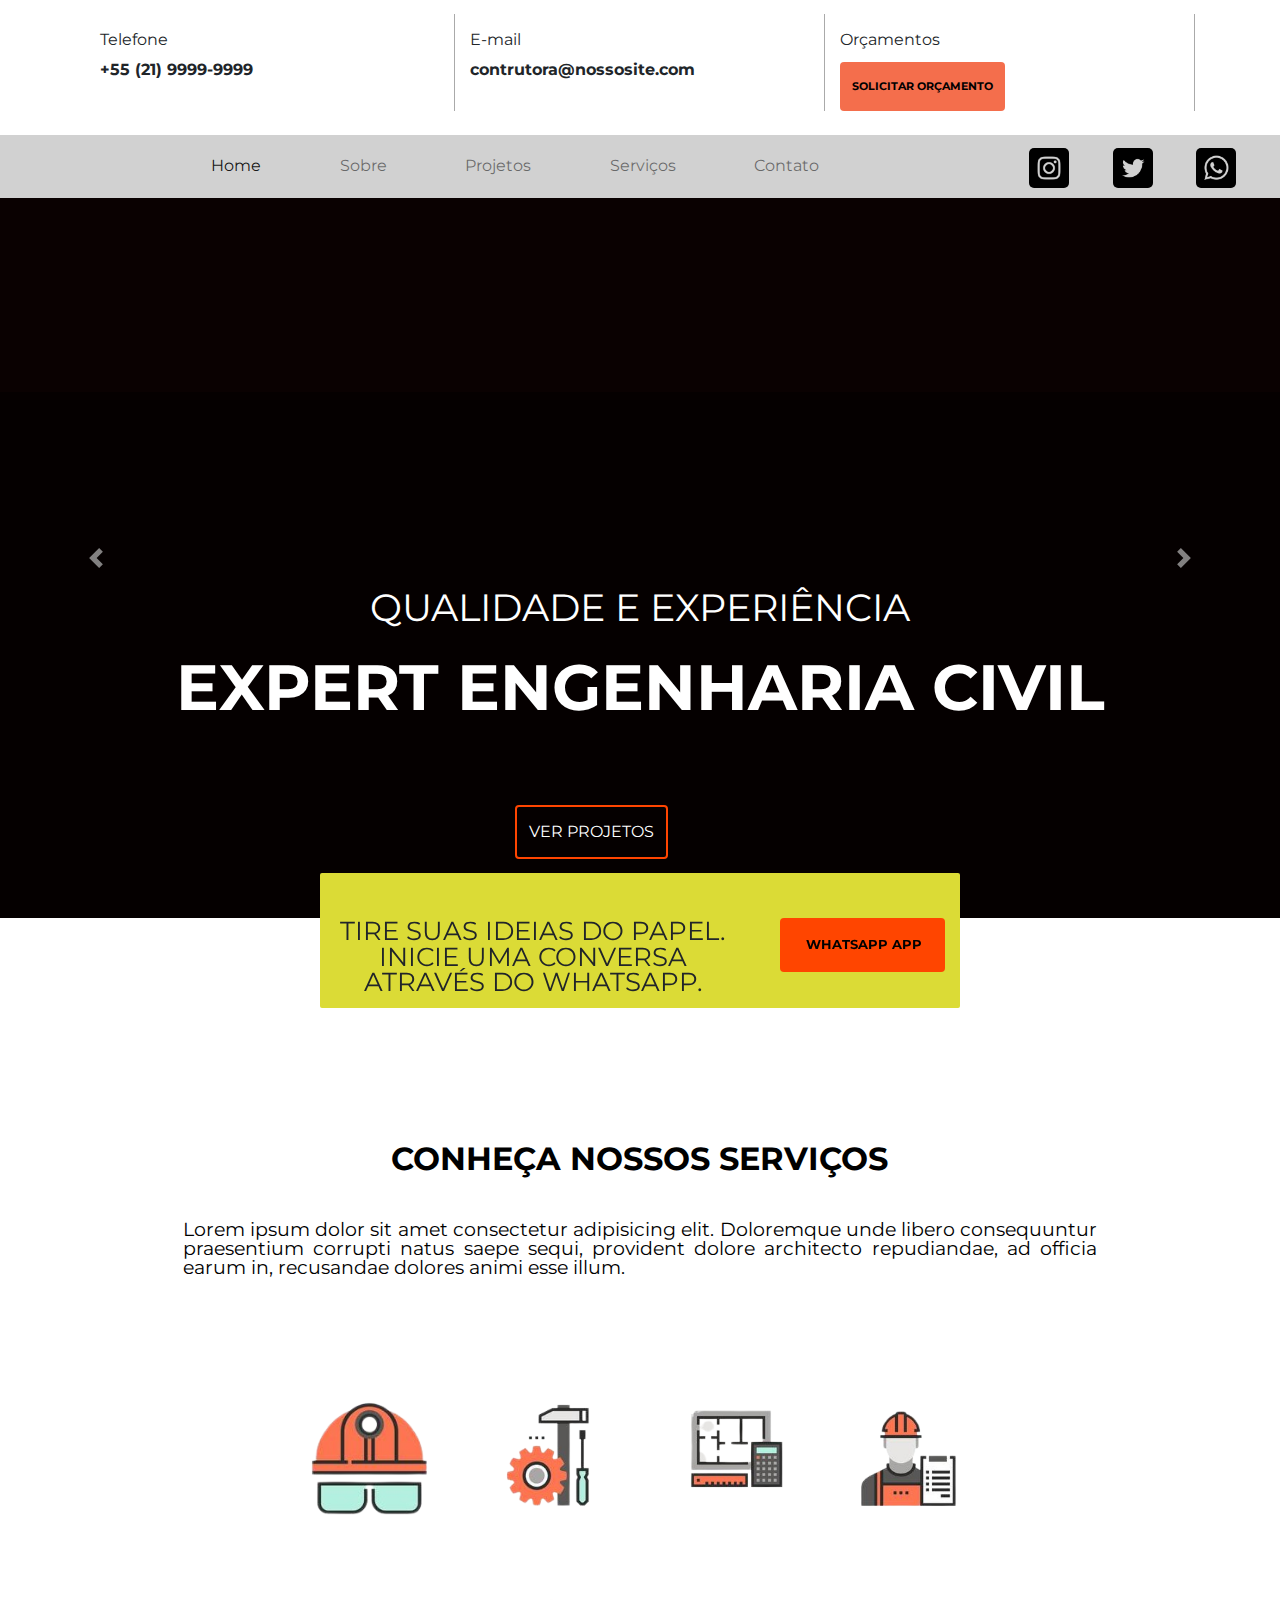
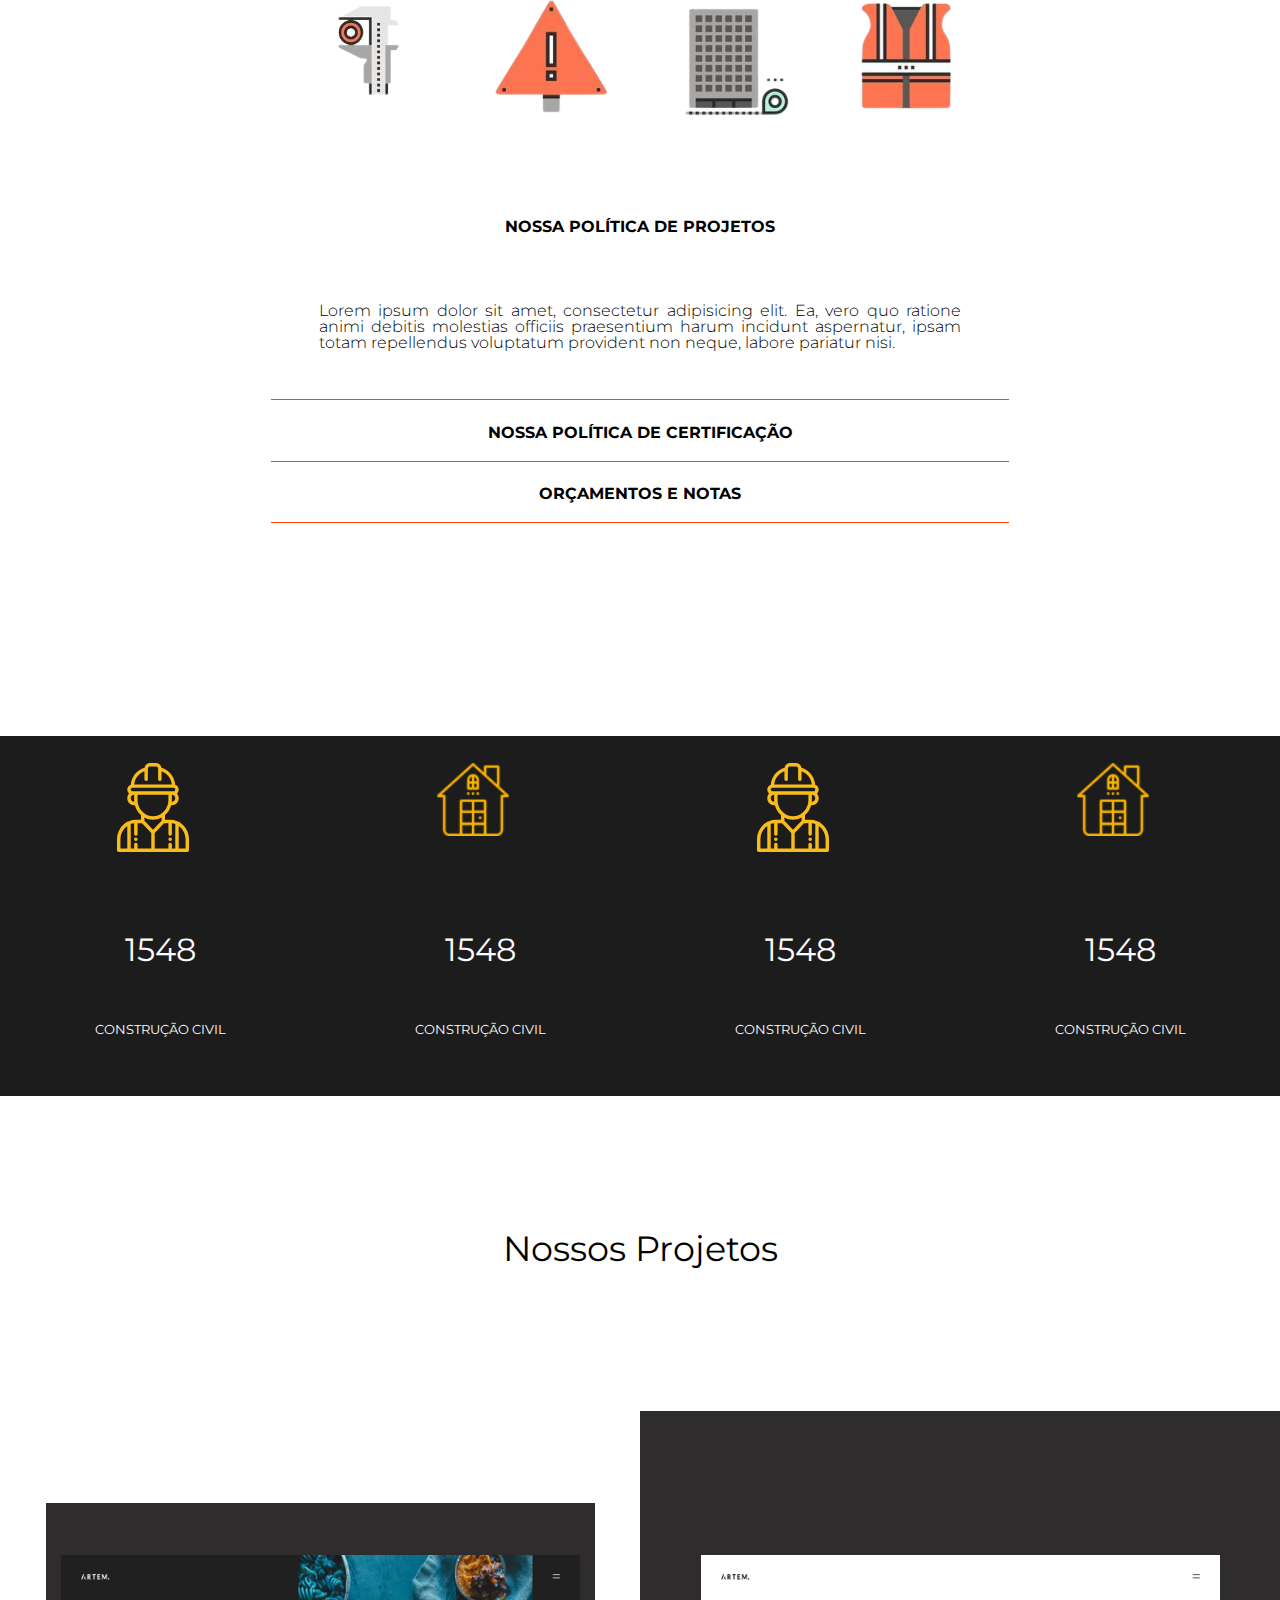
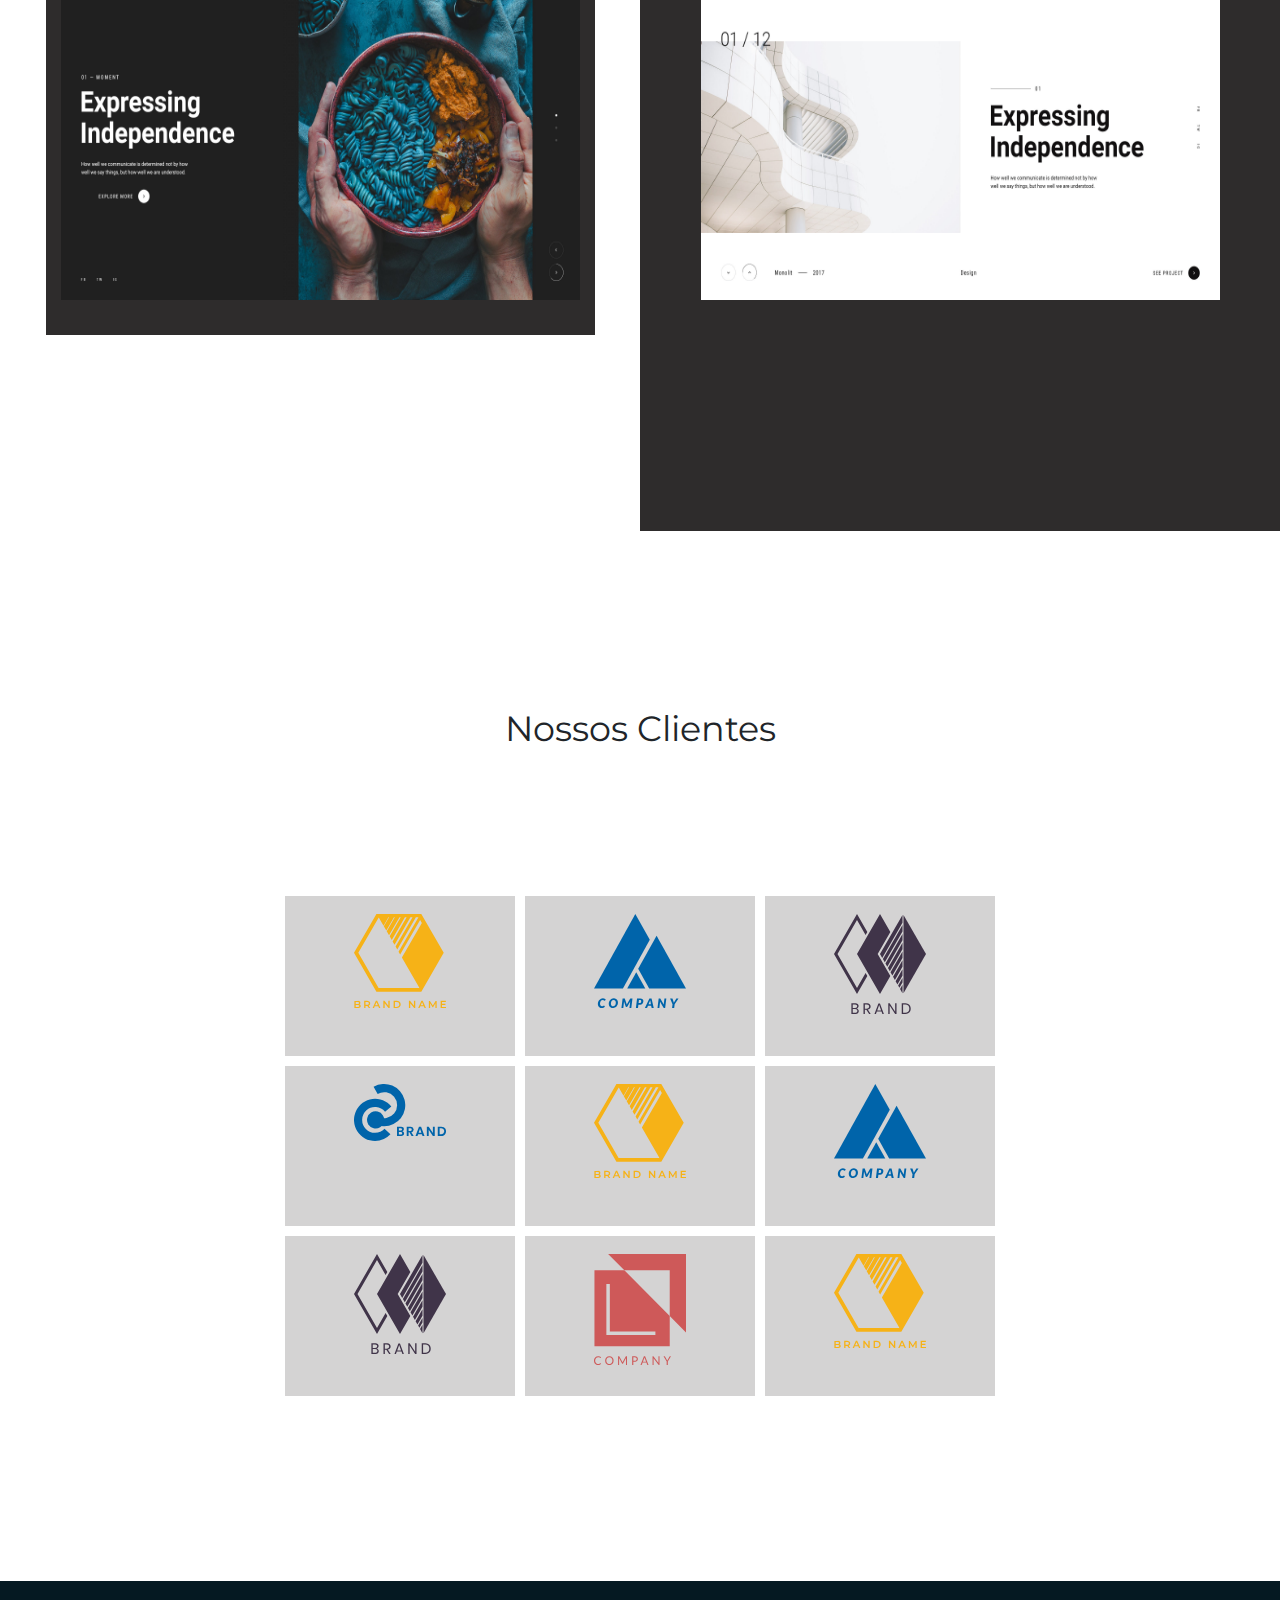
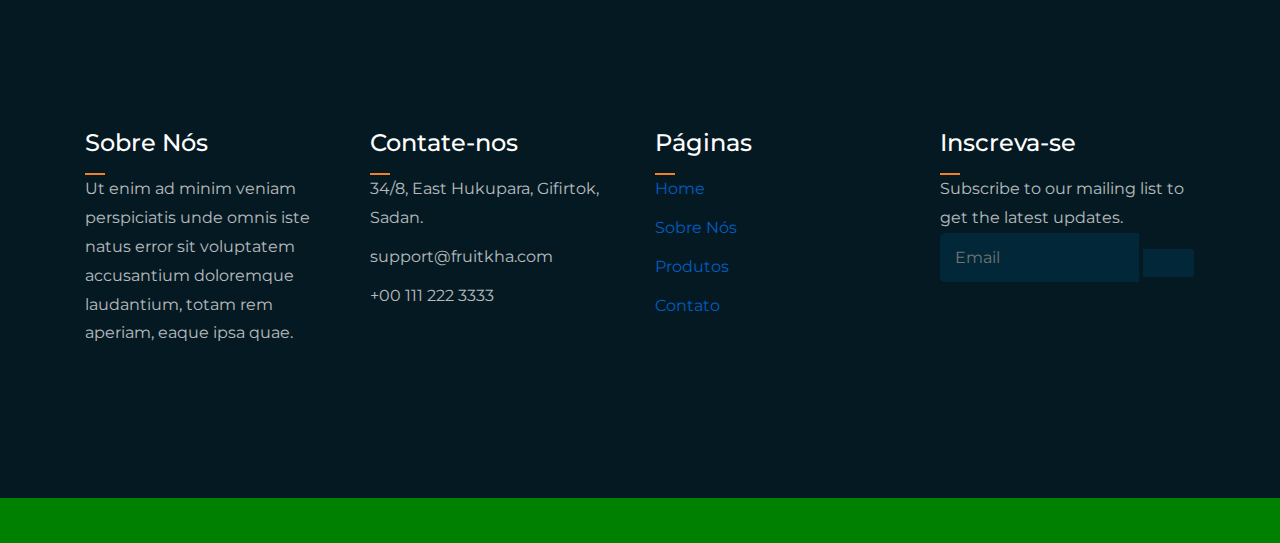
==== commit a4664dde: "refactor: corrigindo responsivo work + portfolio" ====
--- a/index.html
+++ b/index.html
@@ -113,12 +113,12 @@
                 <div class="container">
                     <div class="col-12">
                         <div class="text">
-                            <h2>17 ANOS DE EXCELÊNCIA</h2>
-                            <h1>17 ANOS DE EXCELÊNCIA</h1>
+                            <h2>+10 ANOS NO MERCADO</h2>
+                            <h1>CLIENTES NACIONAIS E INTERNACIONAIS</h1>
                         </div>
                     </div>
                     <div class="col-12">
-                        <button type="button" class="btn btn-outline-danger">VER  PROJETOS</button>
+                        <button type="button" class="btn btn-outline-danger">VER  CLIENTES</button>
                     </div>
                 </div>
                 <img class="d-block" src="./assets/back-black.jpeg" alt="First slide">
@@ -128,12 +128,12 @@
                 <div class="container">
                     <div class="col-12">
                         <div class="text" data-aos="fade-right">
-                            <h2>17 ANOS DE EXCELÊNCIA</h2>
-                            <h1>17 ANOS DE EXCELÊNCIA</h1>
+                            <h2>+50 INSTALAÇÕES</h2>
+                            <h1>CONHEÇA NOSSO PORTFÓLIO DE PROJETOS</h1>
                         </div>
                     </div>
                     <div class="col-12">
-                        <button type="button" class="btn btn-outline-danger">VER  PROJETOS</button>
+                        <button type="button" class="btn btn-outline-danger">SOLICITE UM ORÇAMENTO</button>
                     </div>
                 </div>
                 <img class="d-block" src="./assets/back-black.jpeg" alt="First slide">
@@ -153,10 +153,12 @@
 
             <div class="container-md">
                 <div class="col-8">
-                    <h3>WE UNDERSTAND YOUR NEEDS ON CONSTRUCTION</h3>
+                    <h3>TIRE SUAS IDEIAS DO PAPEL. 
+                        <br>
+                        INICIE UMA CONVERSA ATRAVÉS DO WHATSAPP. </h3>
                 </div>
                 <div class="col-4">
-                    <button type="button" class="btn btn-outline-danger">FAZER ORÇAMENTO</button>
+                    <button type="button" class="btn btn-outline-danger">WHATSAPP APP</button>
                 </div>
             </div>
         </div>
@@ -167,13 +169,10 @@
         <div class="container">
             <div class="container-md">
                 <div class="col-12">
-                    <h2>WE DELIVER LANDMARK PROJECTS</h2>
+                    <h2>CONHEÇA NOSSOS SERVIÇOS</h2>
                 </div>
                 <div class="col-12">
-                    <h4>We are rethoric question ran over her cheek When she reached the first
-                         hills of the Italic Mountains, she had a last view back on the skyline 
-                         of her hometown Bookmarksgrove, the headline of Alphabet Village and the 
-                         subline of her own road, the Line Lane.</h4>
+                    <h4>Lorem ipsum dolor sit amet consectetur adipisicing elit. Doloremque unde libero consequuntur praesentium corrupti natus saepe sequi, provident dolore architecto repudiandae, ad officia earum in, recusandae dolores animi esse illum.</h4>
                 </div>
 
                 <div class="col-12">
@@ -219,7 +218,7 @@
                       </div>
                       <div id="collapseOne" aria-labelledby="headingOne" data-parent="#accordionExample" class="collapse show">
                         <div class="card-body p-5">
-                          <p class="font-weight-light m-0">Anim pariatur cliche reprehenderit, enim eiusmod high life accusamus terry richardson ad squid. 3 wolf moon officia aute, non cupidatat skateboard dolor brunch. Food truck quinoa nesciunt laborum eiusmod. Brunch 3 wolf moon tempor, sunt aliqua put a bird on it squid single-origin coffee nulla assumenda shoreditch et.</p>
+                          <p class="font-weight-light m-0">Lorem ipsum dolor sit amet, consectetur adipisicing elit. Ea, vero quo ratione animi debitis molestias officiis praesentium harum incidunt aspernatur, ipsam totam repellendus voluptatum provident non neque, labore pariatur nisi.</p>
                         </div>
                       </div>
                     </div>
@@ -231,7 +230,7 @@
                       </div>
                       <div id="collapseTwo" aria-labelledby="headingTwo" data-parent="#accordionExample" class="collapse">
                         <div class="card-body p-5">
-                          <p class="font-weight-light m-0">Anim pariatur cliche reprehenderit, enim eiusmod high life accusamus terry richardson ad squid. 3 wolf moon officia aute, non cupidatat skateboard dolor brunch. Food truck quinoa nesciunt laborum eiusmod. Brunch 3 wolf moon tempor, sunt aliqua put a bird on it squid single-origin coffee nulla assumenda shoreditch et.</p>
+                          <p class="font-weight-light m-0">Lorem ipsum dolor sit, amet consectetur adipisicing elit. Suscipit nobis hic veniam veritatis neque ut corrupti harum sint adipisci tempora. Delectus animi est fugit quaerat sequi ipsa, quod similique soluta?</p>
                         </div>
                       </div>
                     </div>
@@ -239,11 +238,11 @@
                     
                     <div class="card">
                       <div id="headingThree" class="card-header shadow-sm border-0">
-                        <h6 class="mb-0 font-weight-bold"><a href="#" data-toggle="collapse" data-target="#collapseThree" aria-expanded="false" aria-controls="collapseThree" class="d-block position-relative collapsed  text-uppercase collapsible-link py-2">Collapsible Group Item #3</a></h6>
+                        <h6 class="mb-0 font-weight-bold"><a href="#" data-toggle="collapse" data-target="#collapseThree" aria-expanded="false" aria-controls="collapseThree" class="d-block position-relative collapsed  text-uppercase collapsible-link py-2">ORÇAMENTOS E NOTAS</a></h6>
                       </div>
                       <div id="collapseThree" aria-labelledby="headingThree" data-parent="#accordionExample" class="collapse">
                         <div class="card-body p-5">
-                          <p class="font-weight-light m-0">Anim pariatur cliche reprehenderit, enim eiusmod high life accusamus terry richardson ad squid. 3 wolf moon officia aute, non cupidatat skateboard dolor brunch. Food truck quinoa nesciunt laborum eiusmod. Brunch 3 wolf moon tempor, sunt aliqua put a bird on it squid single-origin coffee nulla assumenda shoreditch et.</p>
+                          <p class="font-weight-light m-0">Lorem ipsum dolor sit amet consectetur, adipisicing elit. Iste fugit a ea non velit veniam nemo veritatis odio quos deserunt natus asperiores, eaque earum quod neque numquam, eligendi sequi officia.</p>
                         </div>
                       </div>
                     </div>
--- a/style.css
+++ b/style.css
@@ -241,7 +241,7 @@
     margin-left: 30%;
     margin-right: 30%;
     display: flex;
-    background-color: yellow;
+    background-color: rgb(219, 219, 54);
     border-radius: 2px;
     position: absolute;
 
@@ -524,7 +524,7 @@
 
 }
 #about-company .container {
-    width: 60%;
+    width: 80%;
     height: auto;
     margin-top: 15vh;
 
@@ -536,7 +536,7 @@
 
 }
 #about-company .container .container-md {
-    width: 90%;
+    width: 95%;
     height: auto;
     margin-left: auto;
     margin-right: auto;
@@ -558,21 +558,9 @@
     color: rgb(0, 0, 0);
     font-weight: bolder;
 }
-#about-company .container .container-md .col-12 h3 {
-    margin-top: 10vh;
-    cursor: pointer;
-    width: 20%;
-    padding: 10px;
-}
-#about-company .container .container-md .col-12 h3:hover {
-    width: 15%;
-    height: 4vh;
-    transition: .4s ease-in-out;
-    font-weight: bolder;
-    border-radius: 10px;
-    background-color: rgba(0, 0, 0, 0.733);
-
-    color: rgb(255, 255, 255);
+#about-company .container .container-md .col-12 h4 {
+    width: 100%;
+    text-align: center;
 }
 
  #about-company .container .row {
@@ -582,16 +570,30 @@
 
  #about-company .container .row .card {
     background-color: transparent;
+    border: none;
+    border-radius: 0px;
     border-bottom: 1px solid orangered;
     margin-top: .5vh;
     text-align: center;
     color: black;
  }
  #about-company .container .row .card:hover {
-    background-color: orangered;
+    background-color: rgba(3, 3, 3, 0.815);
     transition: .4s ease-in-out;
  }
+ #about-company .container .row .card:hover a {
+    color: white;
+ }
+ #about-company .container .row .card .card-body p {
+    color: rgb(0, 0, 0);
+ }
+ #about-company .container .row .card:hover .card-body p {
+    color: rgb(255, 255, 255);
+ }
  #about-company .container .row .card h6 {
+    color: black;
+ }
+ #about-company .container .row .card a {
     color: black;
  }
  #about-company .container .row .card .card-header {
@@ -604,10 +606,12 @@
      color: rgb(0, 0, 0);
  }
 
-#about-company .grid {
+#about-company .col-12 .grid {
 	display: grid;
-    width: 100%;
-	grid-template-columns: 5fr 5fr 5fr 5fr;
+	grid-template-columns: 1fr 1fr 1fr 1fr;
+    width: 100%;
+    margin-left: auto;
+    margin-right: auto;
 
 }
 
@@ -618,7 +622,7 @@
 
 /* Grid Item */
 #about-company .item {
-	margin: 5px;
+	margin: 0px;
     background-color: transparent;
 	text-align: center;
 	font-size: 1.5em;
@@ -630,15 +634,64 @@
 
 #about-company .grid {
 
-	max-width: 80vh;
     width: 80%;
 	margin: 0 auto;
     margin-top: 10vh;
     margin-left: 10%;
     margin-right: 10%;
-
-}
-
+}
+
+
+@media (max-width: 1600px) {
+    
+    #about-company .container .container-md .col-12 h2 {
+        font-size: 2.5vw;
+
+    }
+    #about-company .container .container-md .col-12 h4 {
+        font-size: 1.5vw;
+        text-align: justify;
+    }
+}
+
+@media (max-width: 1000px) {
+    #about-company .container .container-md .col-12 h2 {
+        font-size: 2.5vw;
+
+    }
+    #about-company .container .container-md .col-12 h4 {
+        font-size: 1.8vw;
+        text-align: justify;
+    }
+}
+
+@media (max-width: 800px) {
+
+    #about-company .item {
+        width: 100%;
+    }
+    #about-company .item img{
+        width: 100%;
+    }
+}
+
+@media (max-width: 550px) {
+    #about-company .item {
+        width: 120%;
+    }
+    #about-company .item img{
+        width: 100%;
+    }
+    #about-company .container .container-md .col-12 h2 {
+        font-size: 3.5vw;
+        width: 100%;
+
+    }
+    #about-company .container .container-md .col-12 h4 {
+        font-size: 3vw;
+        text-align: justify;
+    }
+}
 
 
 
@@ -710,28 +763,39 @@
 
 }
 
-@media (max-width: 750px) {
+@media (max-width: 1050px) {
     #number-projects .col-3 .imagem img {
-
-        width: 60%;
-        margin-left: 20%;
-        margin-right: 20%;
-    }
-
+        width: 50%;
+        margin-left: 25%;
+        margin-right: 25%;
+    }
     #number-projects .col-3 .row h2 {
-        
         font-size: 3.5vw;
     
     }
     #number-projects .col-3 .row h3 {
         font-size: 1.5vw;
-    
+    }
+}
+
+@media (max-width: 700px) {
+    #number-projects .col-3 .imagem img {
+        width: 60%;
+        margin-left: 25%;
+        margin-right: 25%;
+    }
+
+    #number-projects .col-3 .row h2 {
+        font-size: 3.5vw;
+    
+    }
+    #number-projects .col-3 .row h3 {
+        font-size: 1.5vw;
     }
     
 }
 @media (max-width: 550px) {
     #number-projects .col-3 .imagem img {
-
         width: 80%;
         margin-left:10%;
         margin-right: 10%;
@@ -773,18 +837,22 @@
     height: 80vh;
     margin-left: auto;
     margin-right: auto;
-    background-color: rgba(29, 27, 27, 0.925);
     display: flex;
     margin-top: 10vh;
     
 }
 #portfolio-projects .container-md .col-md {
     height: 100%;
-    background-color: white;
+    width: 50%;
+    
+}
+#portfolio-projects .container-md .col-md .container, #portfolio-projects .container-md .col {
+    width: 100%;
+    background-color: rgba(29, 27, 27, 0.925);
     
 }
 #portfolio-projects .container-md .col-md .container, #portfolio-projects .container-md .col .container {
-    width: 70%;
+    width: 90%;
     height: 60%;
     margin-left: auto;
     margin-right: auto;
@@ -812,18 +880,11 @@
 }
 
 
-
-
-@media (max-width: 550px) {
+@media (max-width: 1000px) {
     #portfolio-projects {
         max-width: 100%;
         margin-top: 0vh;
     }
-    #portfolio-projects .container-md {
-
-        display: inline-block;
-        
-    }
     #portfolio-projects .container-md .col-md {
         height: 50%;
         
@@ -832,6 +893,54 @@
         width: 100%;
         height: 50%;
         
+    }
+
+}
+@media (max-width: 800px) {
+    #portfolio-projects {
+        max-width: 100%;
+        margin-top: 0vh;
+    }
+    #portfolio-projects .container-md .col-md {
+        height: 100%;
+        
+    }
+    #portfolio-projects .container-md .col-md .container{
+        width: 100%;
+    
+    }
+    #portfolio-projects .container-md .col {
+        width: 100%;
+        height: 100%;
+        
+    }
+    #portfolio-projects .container-md .col .container {
+        width: 100%;
+
+    }
+
+}
+
+@media (max-width: 600px) {
+    #portfolio-projects {
+        max-width: 100%;
+        margin-top: 0vh;
+        height: 150vh;
+    }
+    #portfolio-projects .container-md  {
+        height: 50%;
+        display: inline-block;
+        
+    }
+    #portfolio-projects .container-md .col-md {
+        width: 100%;
+        height: 70%;
+        display: inline-block;
+        
+    }
+    #portfolio-projects .container-md .col {
+        width: 100%;
+        height: 70%;
     }
 
 }
